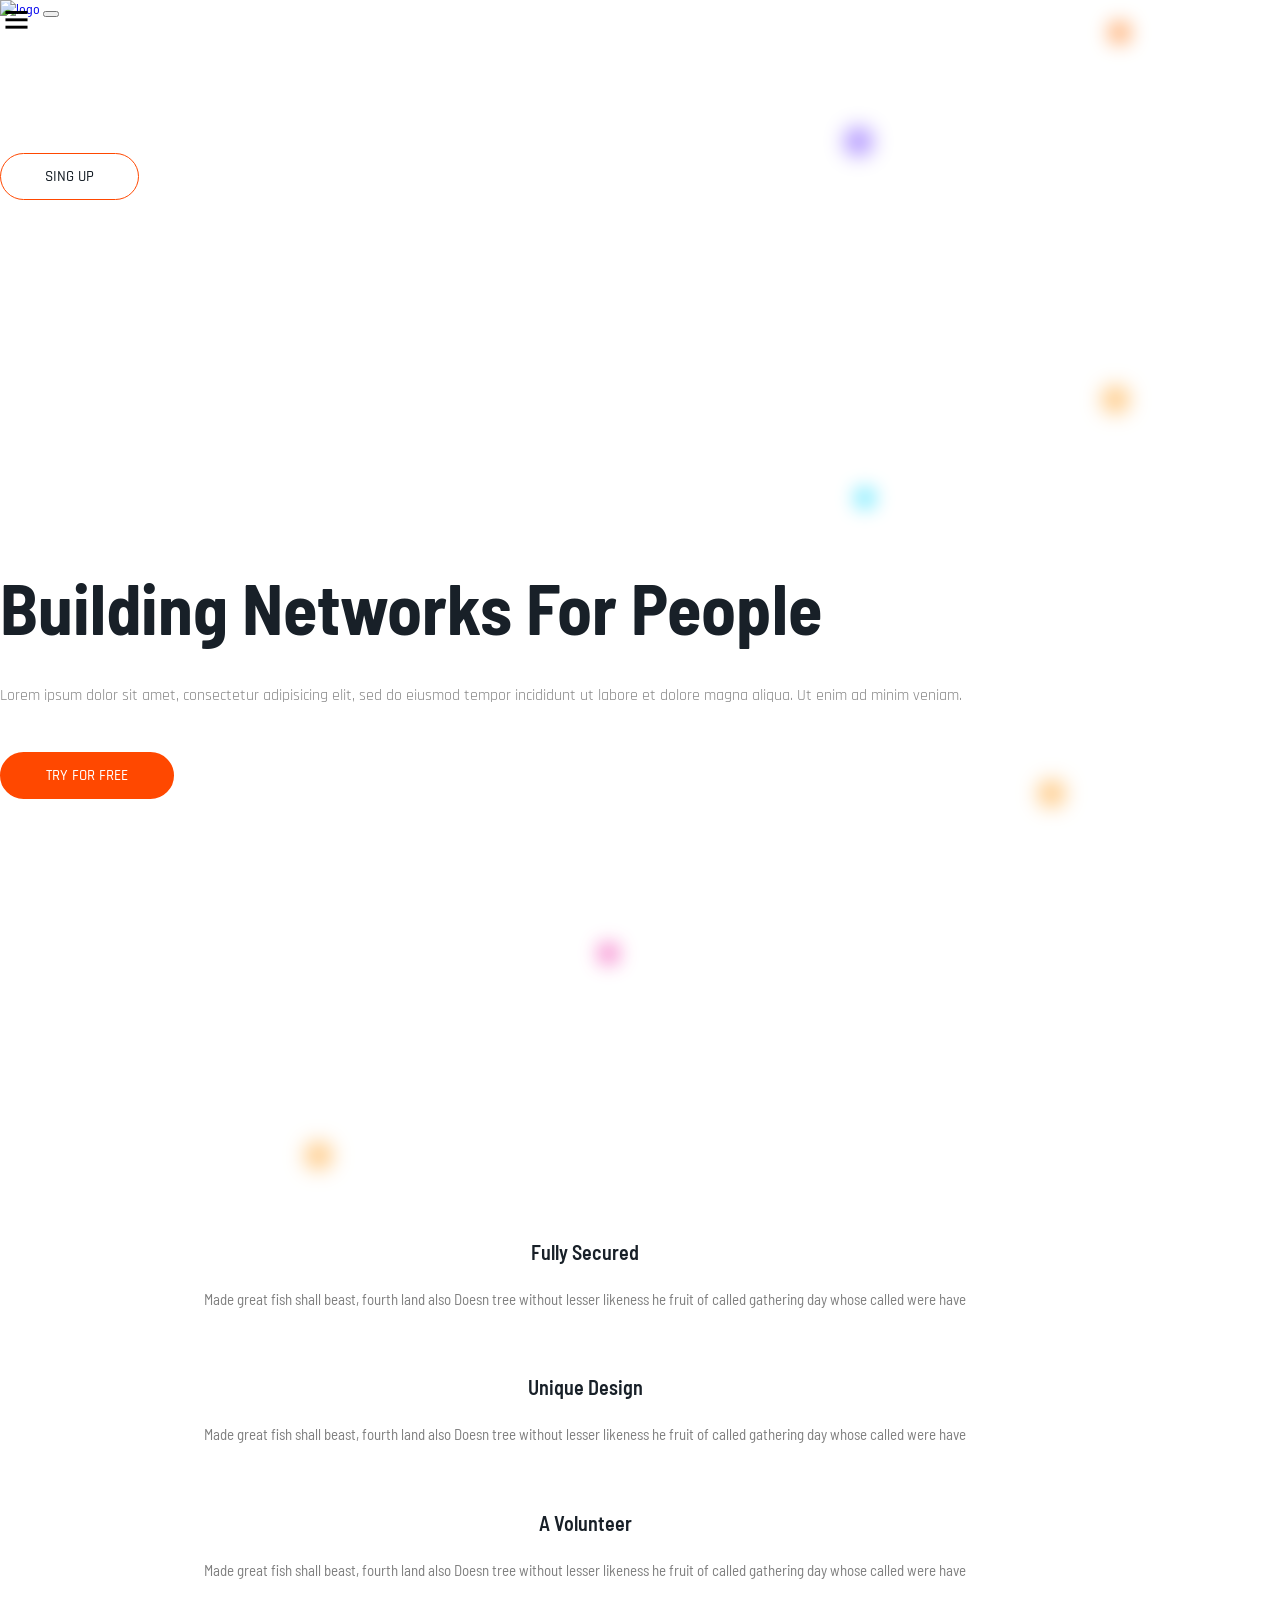
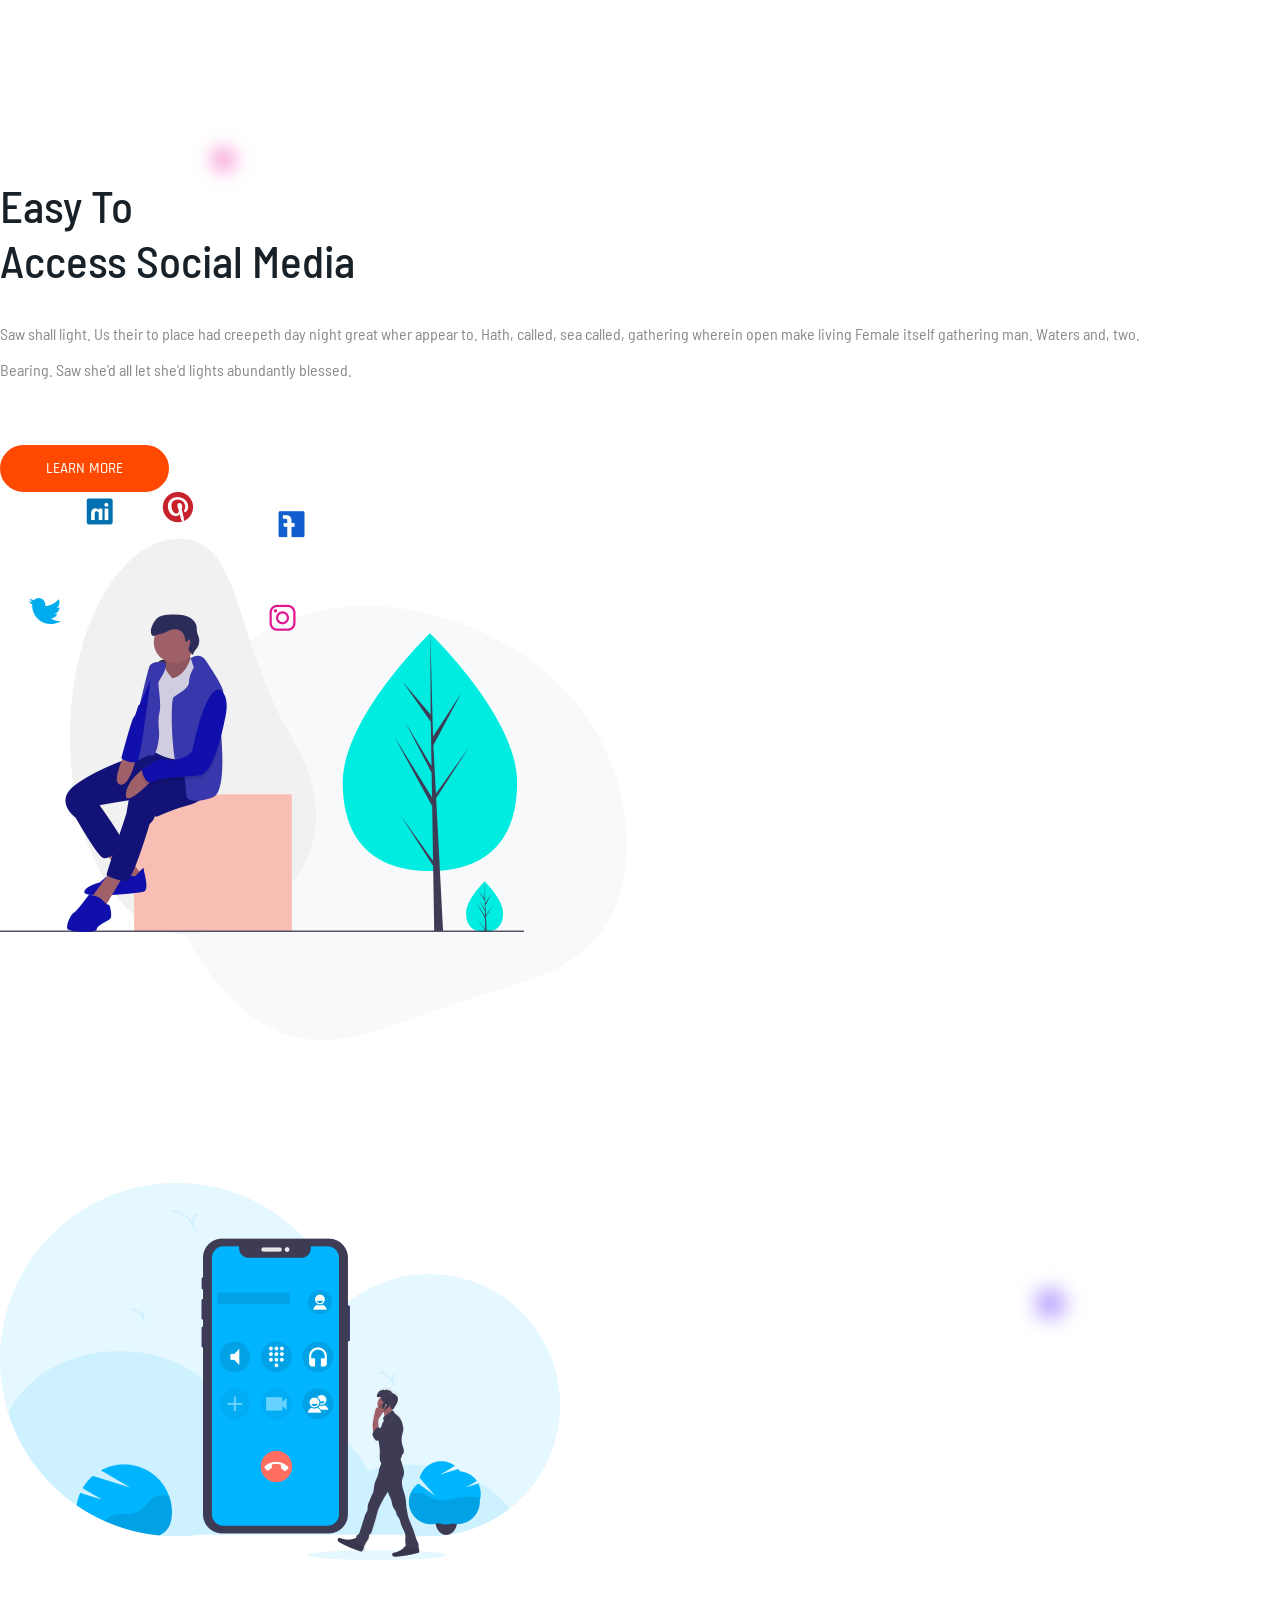
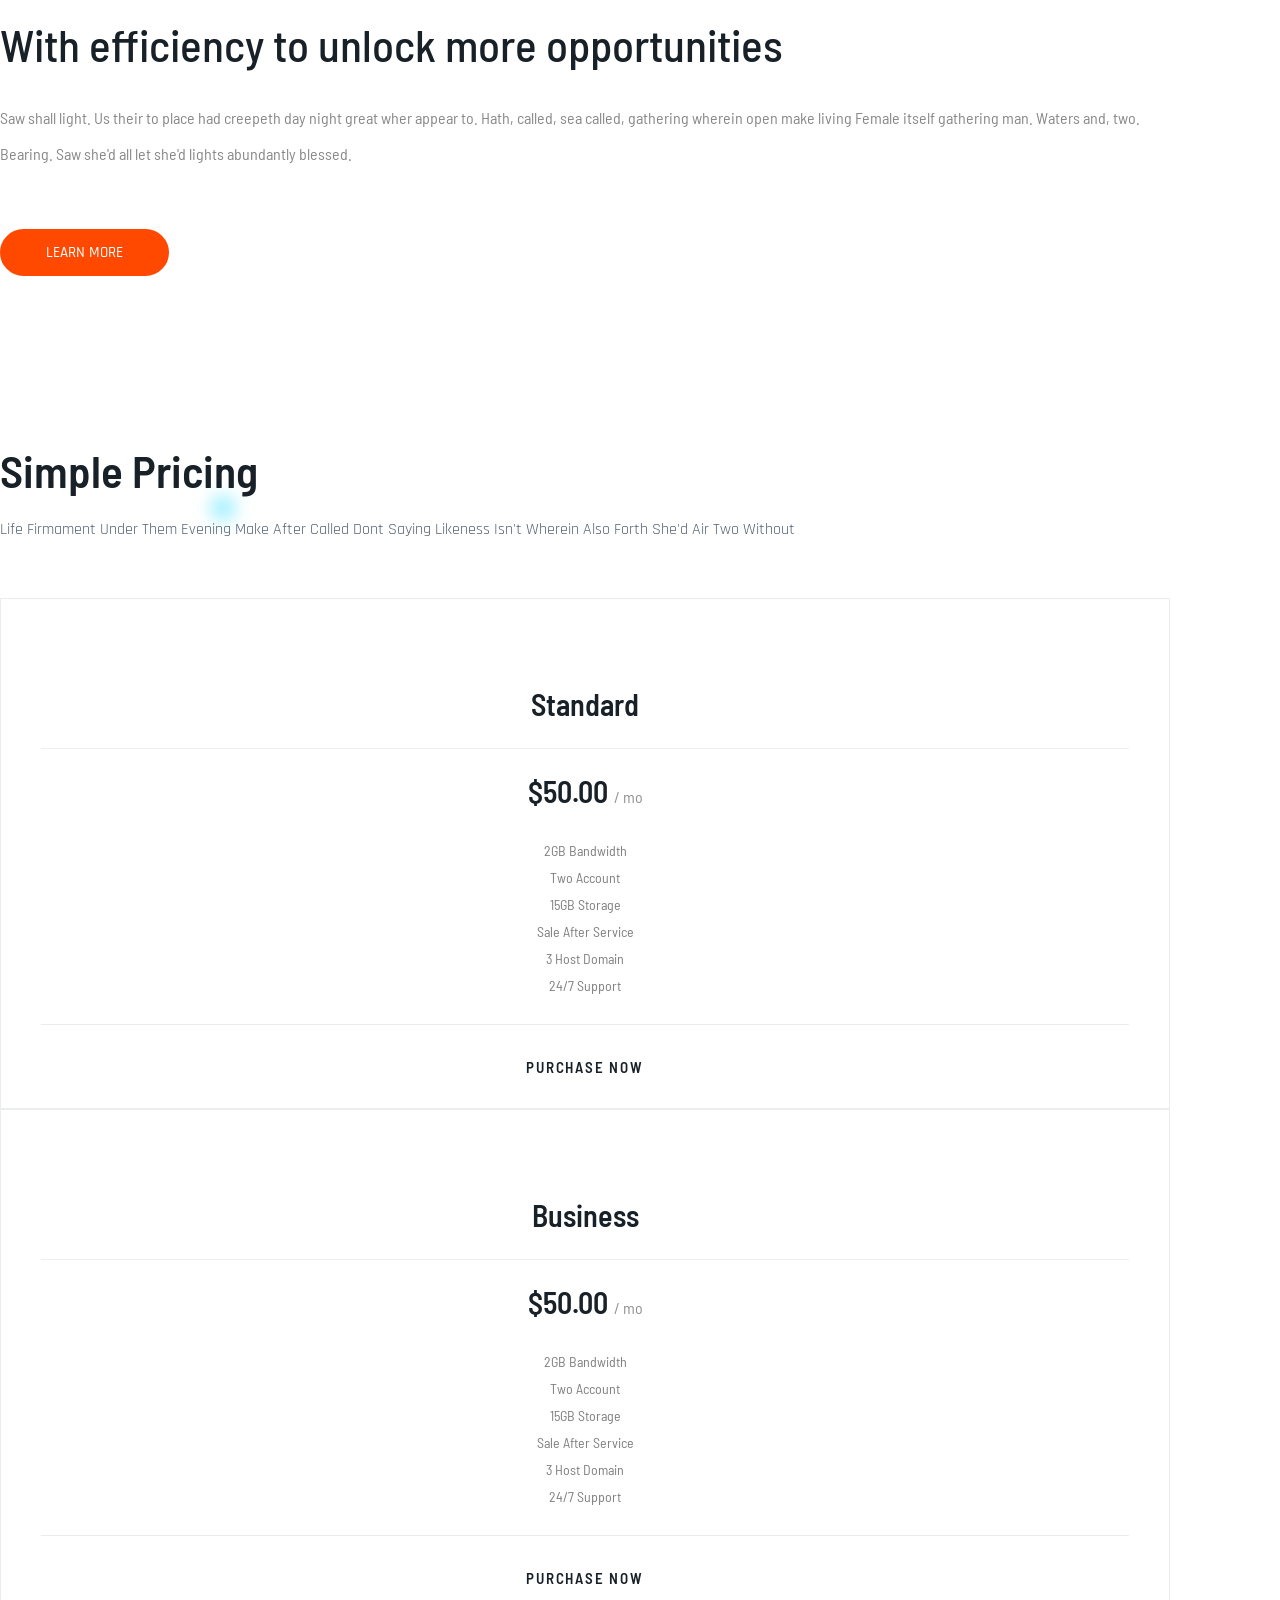
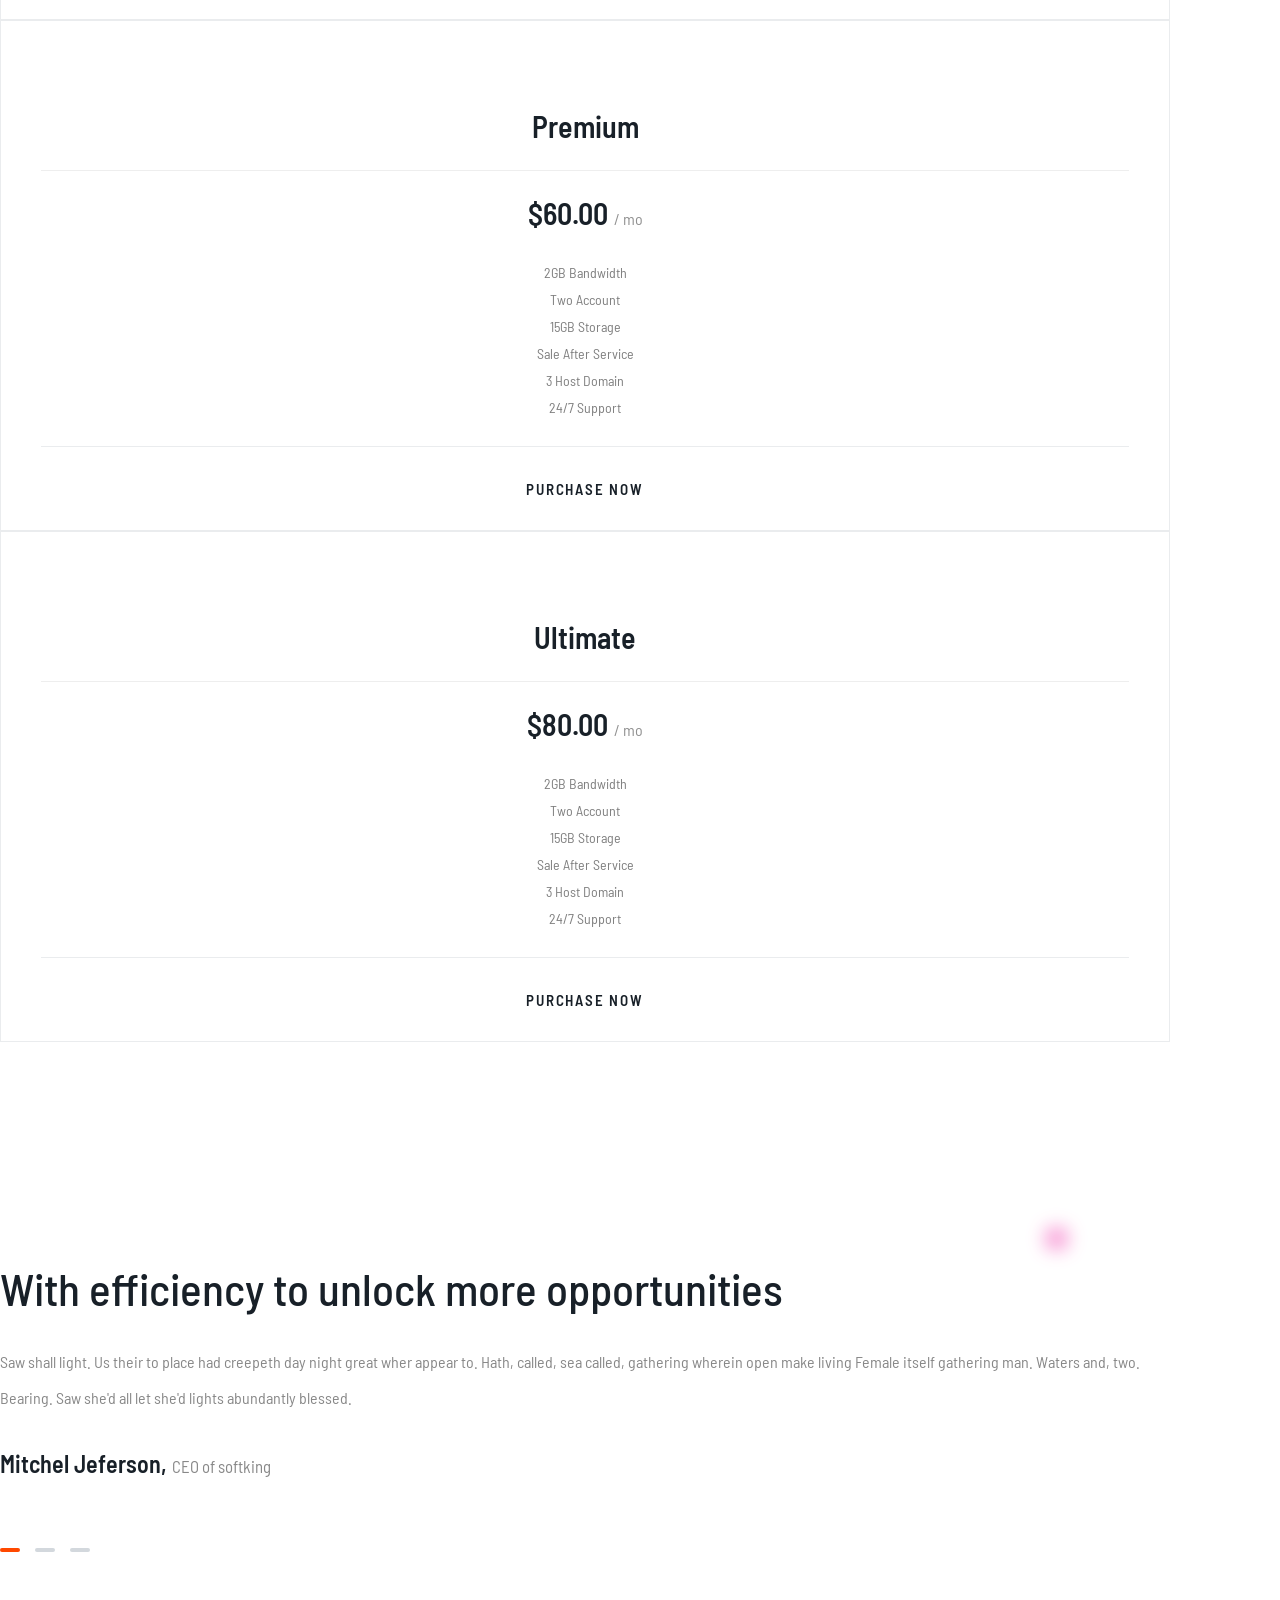
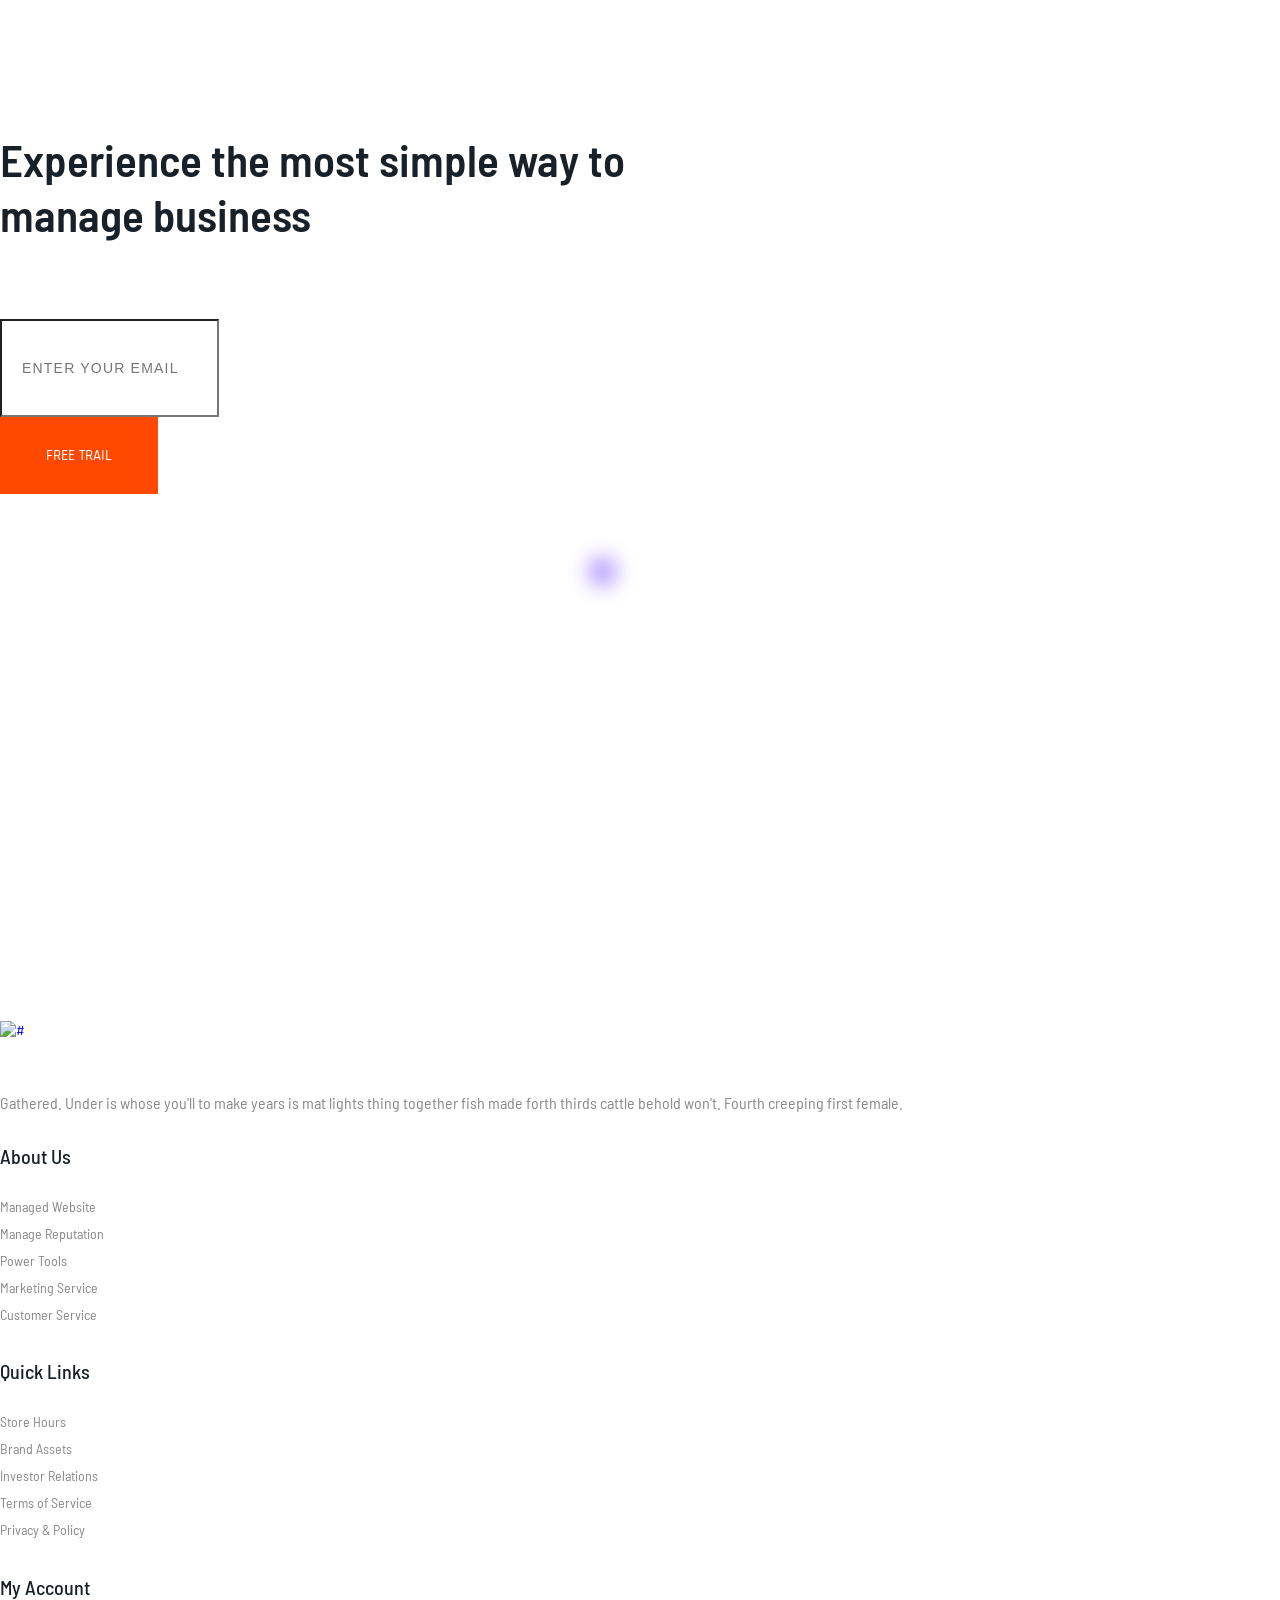
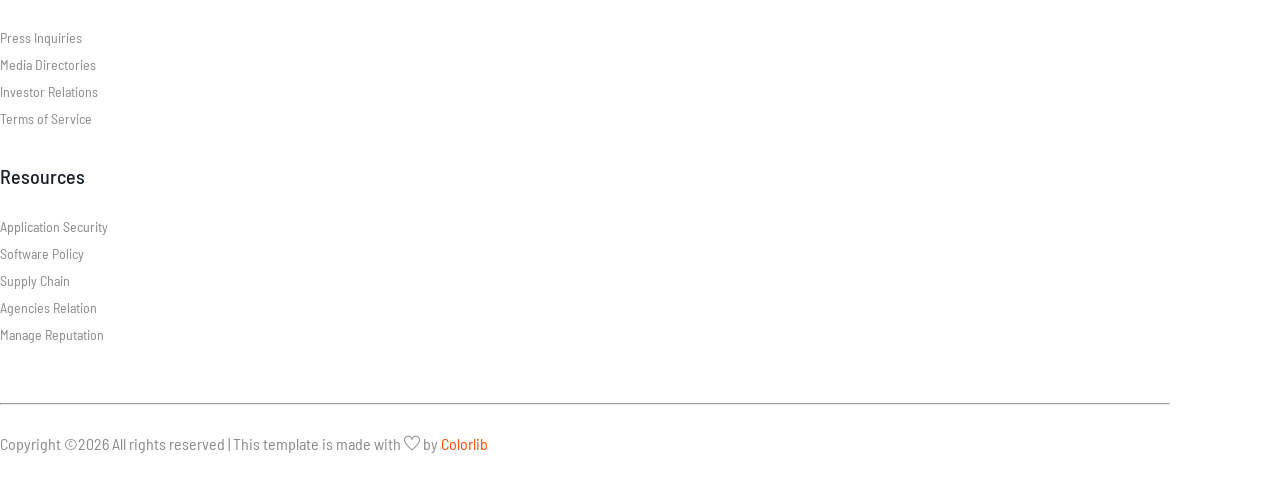
==== index.html @ d9f87da7 "Add files via upload" ====
<!doctype html>
<html lang="zxx">

<head>
    <!-- Required meta tags -->
    <meta charset="utf-8">
    <meta name="viewport" content="width=device-width, initial-scale=1, shrink-to-fit=no">
    <title>ecobit</title>
    <link rel="icon" href="img/favicon.png">
    <!-- Bootstrap CSS -->
    <link rel="stylesheet" href="css/bootstrap.min.css">
    <!-- animate CSS -->
    <link rel="stylesheet" href="css/animate.css">
    <!-- owl carousel CSS -->
    <link rel="stylesheet" href="css/owl.carousel.min.css">
    <!-- font awesome CSS -->
    <link rel="stylesheet" href="css/all.css">
    <!-- flaticon CSS -->
    <link rel="stylesheet" href="css/flaticon.css">
    <link rel="stylesheet" href="css/themify-icons.css">
    <!-- font awesome CSS -->
    <link rel="stylesheet" href="css/magnific-popup.css">
    <!-- swiper CSS -->
    <link rel="stylesheet" href="css/slick.css">
    <!-- style CSS -->
    <link rel="stylesheet" href="css/style.css">
</head>

<body>
    <!--::header part start::-->
    <header class="main_menu">
        <div class="container">
            <div class="row align-items-center">
                <div class="col-lg-12">
                    <nav class="navbar navbar-expand-lg navbar-light">
                        <a class="navbar-brand main_logo" href="index.html"> <img src="img/logo.png" alt="logo"> </a>
                        <a class="navbar-brand single_page_logo" href="index.html"> <img src="img/footer_logo.png" alt="logo"> </a>
                        <button class="navbar-toggler" type="button" data-toggle="collapse"
                            data-target="#navbarSupportedContent" aria-controls="navbarSupportedContent"
                            aria-expanded="false" aria-label="Toggle navigation">
                            <span class="menu_icon"></span>
                        </button>

                        <div class="collapse navbar-collapse main-menu-item" id="navbarSupportedContent">
                            <ul class="navbar-nav">
                                <li class="nav-item">
                                    <a class="nav-link" href="index.html">Home</a>
                                </li>
                                <li class="nav-item">
                                    <a class="nav-link" href="features.html">features</a>
                                </li>
                                <li class="nav-item">
                                    <a class="nav-link" href="pricing.html">pricing</a>
                                </li>
                                <li class="nav-item dropdown">
                                    <a class="nav-link dropdown-toggle" href="blog.html" id="navbarDropdown"
                                        role="button" data-toggle="dropdown" aria-haspopup="true" aria-expanded="false">
                                        Blog
                                    </a>
                                    <div class="dropdown-menu" aria-labelledby="navbarDropdown">
                                        <a class="dropdown-item" href="blog.html"> blog</a>
                                        <a class="dropdown-item" href="single-blog.html">Single blog</a>
                                    </div>
                                </li>
                                <li class="nav-item dropdown">
                                    <a class="nav-link dropdown-toggle" href="blog.html" id="navbarDropdown1"
                                        role="button" data-toggle="dropdown" aria-haspopup="true" aria-expanded="false">
                                        pages
                                    </a>
                                    <div class="dropdown-menu" aria-labelledby="navbarDropdown1">
                                        <a class="dropdown-item" href="elements.html">Elements</a>
                                    </div>
                                </li>
                                <li class="nav-item">
                                    <a class="nav-link" href="contact.html">Contact</a>
                                </li>
                            </ul>
                        </div>
                        <a href="#" class="d-none d-sm-block btn_1 home_page_btn">sing up</a>
                    </nav>
                </div>
            </div>
        </div>
    </header>
    <!--::Header part end::-->

    <!--::banner part start::-->
    <section class="banner_part">
        <div class="container">
            <div class="row align-items-center justify-content-between">
                <div class="col-lg-5">
                    <div class="banner_img d-none d-lg-block">
                        <img src="img/banner_img.png" alt="">
                    </div>
                </div>
                <div class="col-lg-6">
                    <div class="banner_text">
                        <div class="banner_text_iner">
                            <h1>Building Networks
                                For People</h1>
                            <p>Lorem ipsum dolor sit amet, consectetur adipisicing elit,
                                sed do eiusmod tempor incididunt ut labore et dolore magna
                                aliqua. Ut enim ad minim veniam.</p>
                            <a href="#" class="btn_2">try for free</a>
                        </div>
                    </div>
                </div>
            </div>
        </div>
        <img src="img/animate_icon/Ellipse_7.png" alt="" class="feature_icon_1 custom-animation1">
        <img src="img/animate_icon/Ellipse_8.png" alt="" class="feature_icon_2 custom-animation2">
        <img src="img/animate_icon/Ellipse_1.png" alt="" class="feature_icon_3 custom-animation3">
        <img src="img/animate_icon/Ellipse_2.png" alt="" class="feature_icon_4 custom-animation4">
        <img src="img/animate_icon/Ellipse_3.png" alt="" class="feature_icon_5 custom-animation5">
        <img src="img/animate_icon/Ellipse_4.png" alt="" class="feature_icon_6 custom-animation6">
    </section>
    <!--::banner part start::-->

    <!--::use sasu part end::-->
    <section class="use_sasu padding_top">
        <div class="container">
            <div class="row justify-content-center">
                <div class="col-lg-4 col-sm-6">
                    <div class="single_feature">
                        <div class="single_feature_part">
                            <img src="img/icon/feature_icon_1.png" alt="">
                            <h4>Fully Secured</h4>
                            <p>Made great fish shall beast, fourth land also Doesn
                                tree without lesser likeness he fruit of called gathering
                                day whose called were have </p>
                        </div>
                    </div>
                </div>
                <div class="col-lg-4 col-sm-6">
                    <div class="single_feature">
                        <div class="single_feature_part">
                            <img src="img/icon/feature_icon_2.png" alt="">
                            <h4>Unique Design</h4>
                            <p>Made great fish shall beast, fourth land also Doesn tree
                                without lesser likeness he fruit of called gathering day whose
                                called were have </p>
                        </div>
                    </div>
                </div>
                <div class="col-lg-4 col-sm-6">
                    <div class="single_feature">
                        <div class="single_feature_part">
                            <img src="img/icon/feature_icon_3.png" alt="">
                            <h4>A Volunteer</h4>
                            <p>Made great fish shall beast, fourth land also Doesn tree without
                                lesser likeness he fruit of called gathering day whose called were have </p>
                        </div>
                    </div>
                </div>
            </div>
        </div>
        <img src="img/animate_icon/Ellipse_1.png" alt="" class="feature_icon_1 custom-animation1">
    </section>
    <!--::use sasu part end::-->

    <!--::about_us part start::-->
    <section class="about_us section_padding">
        <div class="container">
            <div class="row align-items-center justify-content-between">
                <div class="col-md-6 col-lg-5">
                    <div class="about_us_text">
                        <img src="img/icon/Icon_1.png" alt="">
                        <h2>Easy To <br>
                            Access Social Media</h2>
                        <p>Saw shall light. Us their to place had creepeth day
                            night great wher appear to. Hath, called, sea called,
                            gathering wherein open make living Female itself
                            gathering man. Waters and, two. Bearing. Saw she'd
                            all let she'd lights abundantly blessed.</p>
                        <a href="#" class="btn_2">learn more</a>
                    </div>
                </div>
                <div class="col-md-6 col-lg-6">
                    <div class="learning_img">
                        <img src="img/about_img.png" alt="">
                    </div>
                </div>
            </div>
        </div>
        <img src="img/animate_icon/Ellipse_4.png" alt="" class="feature_icon_1 custom-animation1">
    </section>
    <!--::about_us part end::-->

    <!--::about_us part start::-->
    <section class="about_us right_time">
        <div class="container">
            <div class="row align-items-center justify-content-between">
                <div class="col-md-6 col-lg-6">
                    <div class="learning_img">
                        <img src="img/about_img_1.png" alt="">
                    </div>
                </div>
                <div class="col-md-6 col-lg-5">
                    <div class="about_us_text">
                        <img src="img/icon/Icon_2.png" alt="">
                        <h2>With efficiency to
                            unlock more opportunities</h2>
                        <p>Saw shall light. Us their to place had creepeth day
                            night great wher appear to. Hath, called, sea called,
                            gathering wherein open make living Female itself
                            gathering man. Waters and, two. Bearing. Saw she'd
                            all let she'd lights abundantly blessed.</p>
                        <a href="#" class="btn_2">learn more</a>
                    </div>
                </div>
            </div>
        </div>
        <img src="img/animate_icon/Ellipse_5.png" alt="" class="feature_icon_2 custom-animation2">
    </section>
    <!--::about_us part end::-->

    <!--::pricing part start::-->
    <section class="pricing_part section_padding home_page_pricing">
        <div class="container">
            <div class="row justify-content-center">
                <div class="col-lg-6">
                    <div class="section_tittle text-center">
                        <h2>Simple Pricing</h2>
                        <p>Life firmament under them evening make after called dont
                            saying likeness isn't wherein also forth she'd air two without</p>
                    </div>
                </div>
            </div>
            <div class="row justify-content-center">
                <div class="col-lg-3 col-sm-6">
                    <div class="single_pricing_part">
                        <img src="img/icon/pricing_icon_1.png" alt="">
                        <p>Standard</p>
                        <h3>$50.00 <span>/ mo</span></h3>
                        <ul>
                            <li>2GB Bandwidth</li>
                            <li>Two Account</li>
                            <li>15GB Storage</li>
                            <li>Sale After Service</li>
                            <li>3 Host Domain</li>
                            <li>24/7 Support</li>
                        </ul>
                        <a href="#" class="pricing_btn">Purchase Now</a>
                    </div>
                </div>
                <div class="col-lg-3 col-sm-6">
                    <div class="single_pricing_part">
                        <img src="img/icon/pricing_icon_2.png" alt="">
                        <p>Business</p>
                        <h3>$50.00 <span>/ mo</span></h3>
                        <ul>
                            <li>2GB Bandwidth</li>
                            <li>Two Account</li>
                            <li>15GB Storage</li>
                            <li>Sale After Service</li>
                            <li>3 Host Domain</li>
                            <li>24/7 Support</li>
                        </ul>
                        <a href="#" class="pricing_btn">Purchase Now</a>
                    </div>
                </div>
                <div class="col-lg-3 col-sm-6">
                    <div class="single_pricing_part">
                        <img src="img/icon/pricing_icon_3.png" alt="">
                        <p>Premium</p>
                        <h3>$60.00 <span>/ mo</span></h3>
                        <ul>
                            <li>2GB Bandwidth</li>
                            <li>Two Account</li>
                            <li>15GB Storage</li>
                            <li>Sale After Service</li>
                            <li>3 Host Domain</li>
                            <li>24/7 Support</li>
                        </ul>
                        <a href="#" class="pricing_btn">Purchase Now</a>
                    </div>
                </div>
                <div class="col-lg-3 col-sm-6">
                    <div class="single_pricing_part">
                        <img src="img/icon/pricing_icon_4.png" alt="">
                        <p>Ultimate</p>
                        <h3>$80.00 <span>/ mo</span></h3>
                        <ul>
                            <li>2GB Bandwidth</li>
                            <li>Two Account</li>
                            <li>15GB Storage</li>
                            <li>Sale After Service</li>
                            <li>3 Host Domain</li>
                            <li>24/7 Support</li>
                        </ul>
                        <a href="#" class="pricing_btn">Purchase Now</a>
                    </div>
                </div>
            </div>
        </div>
        <img src="img/animate_icon/Ellipse_2.png" alt="" class="feature_icon_2 custom-animation2">
    </section>
    <!--::pricing part end::-->

    <!--::about_us part start::-->
    <section class="review_part padding_bottom">
        <div class="container">
            <div class="row align-items-center justify-content-between">
                <div class="col-md-6 col-lg-6">
                    <div class="review_img">
                        <img src="img/review_bg.png" alt="">
                    </div>
                </div>
                <div class="col-md-6 col-lg-5">
                    <div class="review_slider owl-carousel">
                        <div class="review_part_text">
                            <h2>With efficiency to
                                unlock more opportunities</h2>
                            <p>Saw shall light. Us their to place had creepeth day
                                night great wher appear to. Hath, called, sea called,
                                gathering wherein open make living Female itself
                                gathering man. Waters and, two. Bearing. Saw she'd
                                all let she'd lights abundantly blessed.</p>
                            <h3>Mitchel Jeferson, <span>CEO of softking</span> </h3>
                        </div>
                        <div class="review_part_text">
                            <h2>With efficiency to
                                unlock more opportunities</h2>
                            <p>Saw shall light. Us their to place had creepeth day
                                night great wher appear to. Hath, called, sea called,
                                gathering wherein open make living Female itself
                                gathering man. Waters and, two. Bearing. Saw she'd
                                all let she'd lights abundantly blessed.</p>
                            <h3>Mitchel Jeferson, <span>CEO of softking</span> </h3>
                        </div>
                        <div class="review_part_text">
                            <h2>With efficiency to
                                unlock more opportunities</h2>
                            <p>Saw shall light. Us their to place had creepeth day
                                night great wher appear to. Hath, called, sea called,
                                gathering wherein open make living Female itself
                                gathering man. Waters and, two. Bearing. Saw she'd
                                all let she'd lights abundantly blessed.</p>
                            <h3>Mitchel Jeferson, <span>CEO of softking</span> </h3>
                        </div>
                    </div>

                </div>
            </div>
        </div>
        <img src="img/animate_icon/Ellipse_4.png" alt="" class="feature_icon_2 custom-animation2">
    </section>
    <!--::about_us part end::-->

    <!--::subscribe us part end::-->
    <section class="subscribe_part padding_bottom">
        <div class="container">
            <div class="row justify-content-center">
                <div class="col-lg-8">
                    <div class="subscribe_part_text text-center">
                        <h2>Experience the most simple way to <br>
                            manage business</h2>
                        <div class="subscribe_form">
                            <form action="#">
                                <div class="form-row">
                                    <div class="col-sm-9">
                                        <input type="email" class="form-control" placeholder="enter your email">
                                    </div>
                                    <div class="col-sm-3">
                                        <div class="subscribe_btn">
                                            <div class="btn_2 d-block">free trail</div>
                                        </div>
                                    </div>
                                </div>
                            </form>
                        </div>
                    </div>
                </div>
            </div>
        </div>
        <img src="img/animate_icon/Ellipse_5.png" alt="" class="feature_icon_2 custom-animation2">
    </section>
    <!--::subscribe us part end::-->

    <!--::client logo part end::-->
    <section class="client_logo">
        <div class="container">
            <div class="row align-items-center">
                <div class="col-lg-12">
                    <div class="client_logo_slider owl-carousel d-flex justify-content-between">
                        <div class="single_client_logo">
                            <img src="img/client_logo/client_logo_1.png" alt="">
                        </div>
                        <div class="single_client_logo">
                            <img src="img/client_logo/client_logo_2.png" alt="">
                        </div>
                        <div class="single_client_logo">
                            <img src="img/client_logo/client_logo_3.png" alt="">
                        </div>
                        <div class="single_client_logo">
                            <img src="img/client_logo/client_logo_4.png" alt="">
                        </div>
                        <div class="single_client_logo">
                            <img src="img/client_logo/client_logo_5.png" alt="">
                        </div>
                        <div class="single_client_logo">
                            <img src="img/client_logo/client_logo_1.png" alt="">
                        </div>
                        <div class="single_client_logo">
                            <img src="img/client_logo/client_logo_2.png" alt="">
                        </div>
                    </div>
                </div>
            </div>
        </div>
    </section>
    <!--::client logo part end::-->

    <!--::footer_part start::-->
    <footer class="footer_part">
        <div class="container">
            <div class="row">
                <div class="col-sm-8 col-md-4 col-lg-4">
                    <div class="single_footer_part">
                        <a href="index.html" class="footer_logo_iner"> <img src="img/footer_logo.png" alt="#"> </a>
                        <p>Gathered. Under is whose you'll to make years is mat lights thing together fish made
                            forth thirds cattle behold won't. Fourth creeping first female.
                        </p>
                    </div>
                </div>
                <div class="col-sm-4 col-md-4 col-lg-2">
                    <div class="single_footer_part">
                        <h4>About Us</h4>
                        <ul class="list-unstyled">
                            <li><a href="">Managed Website</a></li>
                            <li><a href="">Manage Reputation</a></li>
                            <li><a href="">Power Tools</a></li>
                            <li><a href="">Marketing Service</a></li>
                            <li><a href="">Customer Service</a></li>
                        </ul>
                    </div>
                </div>
                <div class="col-sm-4 col-md-4 col-lg-2">
                    <div class="single_footer_part">
                        <h4>Quick Links</h4>
                        <ul class="list-unstyled">
                            <li><a href="">Store Hours</a></li>
                            <li><a href="">Brand Assets</a></li>
                            <li><a href="">Investor Relations</a></li>
                            <li><a href="">Terms of Service</a></li>
                            <li><a href="">Privacy & Policy</a></li>
                        </ul>
                    </div>
                </div>
                <div class="col-sm-4 col-md-4 col-lg-2">
                    <div class="single_footer_part">
                        <h4>My Account</h4>
                        <ul class="list-unstyled">
                            <li><a href="">Press Inquiries</a></li>
                            <li><a href="">Media Directories</a></li>
                            <li><a href="">Investor Relations</a></li>
                            <li><a href="">Terms of Service</a></li>
                        </ul>
                    </div>
                </div>
                <div class="col-sm-4 col-md-3 col-lg-2">
                    <div class="single_footer_part">
                        <h4>Resources</h4>
                        <ul class="list-unstyled">
                            <li><a href="">Application Security</a></li>
                            <li><a href="">Software Policy</a></li>
                            <li><a href="">Supply Chain</a></li>
                            <li><a href="">Agencies Relation</a></li>
                            <li><a href="">Manage Reputation</a></li>
                        </ul>
                    </div>
                </div>
            </div>
            <hr>
            <div class="row">
                <div class="col-lg-8">
                    <div class="copyright_text">
                        <P><!-- Link back to Colorlib can't be removed. Template is licensed under CC BY 3.0. -->
Copyright &copy;<script>document.write(new Date().getFullYear());</script> All rights reserved | This template is made with <i class="ti-heart" aria-hidden="true"></i> by <a href="https://colorlib.com" target="_blank">Colorlib</a>
<!-- Link back to Colorlib can't be removed. Template is licensed under CC BY 3.0. --></P>
                    </div>
                </div>
                <div class="col-lg-4">
                    <div class="footer_icon social_icon">
                        <ul class="list-unstyled">
                            <li><a href="#" class="single_social_icon"><i class="fab fa-facebook-f"></i></a></li>
                            <li><a href="#" class="single_social_icon"><i class="fab fa-twitter"></i></a></li>
                            <li><a href="#" class="single_social_icon"><i class="fas fa-globe"></i></a></li>
                            <li><a href="#" class="single_social_icon"><i class="fab fa-behance"></i></a></li>
                        </ul>
                    </div>
                </div>
            </div>
        </div>
    </footer>
    <!--::footer_part end::-->

    <!-- jquery plugins here-->
    <script src="js/jquery-1.12.1.min.js"></script>
    <!-- popper js -->
    <script src="js/popper.min.js"></script>
    <!-- bootstrap js -->
    <script src="js/bootstrap.min.js"></script>
    <!-- easing js -->
    <script src="js/jquery.magnific-popup.js"></script>
    <!-- swiper js -->
    <script src="js/swiper.min.js"></script>
    <!-- swiper js -->
    <script src="js/masonry.pkgd.js"></script>
    <!-- particles js -->
    <script src="js/owl.carousel.min.js"></script>
    <script src="js/jquery.nice-select.min.js"></script>
    <!-- slick js -->
    <script src="js/slick.min.js"></script>
    <script src="js/jquery.counterup.min.js"></script>
    <script src="js/waypoints.min.js"></script>
    <script src="js/contact.js"></script>
    <script src="js/jquery.ajaxchimp.min.js"></script>
    <script src="js/jquery.form.js"></script>
    <script src="js/jquery.validate.min.js"></script>
    <script src="js/mail-script.js"></script>
    <!-- custom js -->
    <script src="js/custom.js"></script>
</body>

</html>
---- css/style.css ----
/**************** extend css start ****************/
@import url("https://fonts.googleapis.com/css?family=Barlow+Semi+Condensed:300,400,500,600,700|Rajdhani:400,500,600,700&display=swap");
/* line 8, ../../01 cl html template/03_jun 2019/185 Ecobit SAAS html/sass/_extends.scss */
.form-contact .form-group .btn_1 {
  background-image: linear-gradient(to left, #fff 0%, #fff 51%, #fff 100%);
}

/**************** extend css start ****************/
/**************** common css start ****************/
/* line 3, ../../01 cl html template/03_jun 2019/185 Ecobit SAAS html/sass/_common.scss */
body {
  font-family: "Barlow Semi Condensed", sans-serif;
  padding: 0;
  margin: 0;
  font-size: 14px;
}

/* line 9, ../../01 cl html template/03_jun 2019/185 Ecobit SAAS html/sass/_common.scss */
.message_submit_form:focus {
  outline: none;
}

/* line 12, ../../01 cl html template/03_jun 2019/185 Ecobit SAAS html/sass/_common.scss */
input:hover, input:focus, .form-control:focus {
  outline: none !important;
  box-shadow: 0 0 0 0.2rem transparent;
  border: 1px solid #eaecee;
}

/* line 18, ../../01 cl html template/03_jun 2019/185 Ecobit SAAS html/sass/_common.scss */
.gray_bg {
  background-color: #f7f7f7;
}

/* line 21, ../../01 cl html template/03_jun 2019/185 Ecobit SAAS html/sass/_common.scss */
.section_padding {
  padding: 140px 0px;
}

@media only screen and (min-width: 992px) and (max-width: 1200px) {
  /* line 21, ../../01 cl html template/03_jun 2019/185 Ecobit SAAS html/sass/_common.scss */
  .section_padding {
    padding: 100px 0px;
  }
}

@media only screen and (min-width: 768px) and (max-width: 991px) {
  /* line 21, ../../01 cl html template/03_jun 2019/185 Ecobit SAAS html/sass/_common.scss */
  .section_padding {
    padding: 70px 0px;
  }
}

@media (max-width: 576px) {
  /* line 21, ../../01 cl html template/03_jun 2019/185 Ecobit SAAS html/sass/_common.scss */
  .section_padding {
    padding: 70px 0px;
  }
}

@media only screen and (min-width: 576px) and (max-width: 767px) {
  /* line 21, ../../01 cl html template/03_jun 2019/185 Ecobit SAAS html/sass/_common.scss */
  .section_padding {
    padding: 70px 0px;
  }
}

/* line 36, ../../01 cl html template/03_jun 2019/185 Ecobit SAAS html/sass/_common.scss */
.single_padding_top {
  padding-top: 140px !important;
}

@media only screen and (min-width: 992px) and (max-width: 1200px) {
  /* line 36, ../../01 cl html template/03_jun 2019/185 Ecobit SAAS html/sass/_common.scss */
  .single_padding_top {
    padding-top: 70px !important;
  }
}

@media only screen and (min-width: 768px) and (max-width: 991px) {
  /* line 36, ../../01 cl html template/03_jun 2019/185 Ecobit SAAS html/sass/_common.scss */
  .single_padding_top {
    padding-top: 70px !important;
  }
}

@media (max-width: 576px) {
  /* line 36, ../../01 cl html template/03_jun 2019/185 Ecobit SAAS html/sass/_common.scss */
  .single_padding_top {
    padding-top: 70px !important;
  }
}

@media only screen and (min-width: 576px) and (max-width: 767px) {
  /* line 36, ../../01 cl html template/03_jun 2019/185 Ecobit SAAS html/sass/_common.scss */
  .single_padding_top {
    padding-top: 100px !important;
  }
}

/* line 51, ../../01 cl html template/03_jun 2019/185 Ecobit SAAS html/sass/_common.scss */
.padding_top {
  padding-top: 140px;
}

@media only screen and (min-width: 992px) and (max-width: 1200px) {
  /* line 51, ../../01 cl html template/03_jun 2019/185 Ecobit SAAS html/sass/_common.scss */
  .padding_top {
    padding-top: 100px;
  }
}

@media only screen and (min-width: 768px) and (max-width: 991px) {
  /* line 51, ../../01 cl html template/03_jun 2019/185 Ecobit SAAS html/sass/_common.scss */
  .padding_top {
    padding-top: 70px;
  }
}

@media (max-width: 576px) {
  /* line 51, ../../01 cl html template/03_jun 2019/185 Ecobit SAAS html/sass/_common.scss */
  .padding_top {
    padding-top: 70px;
  }
}

@media only screen and (min-width: 576px) and (max-width: 767px) {
  /* line 51, ../../01 cl html template/03_jun 2019/185 Ecobit SAAS html/sass/_common.scss */
  .padding_top {
    padding-top: 70px;
  }
}

/* line 66, ../../01 cl html template/03_jun 2019/185 Ecobit SAAS html/sass/_common.scss */
.padding_bottom {
  padding-bottom: 140px;
}

@media only screen and (min-width: 992px) and (max-width: 1200px) {
  /* line 66, ../../01 cl html template/03_jun 2019/185 Ecobit SAAS html/sass/_common.scss */
  .padding_bottom {
    padding-bottom: 100px;
  }
}

@media only screen and (min-width: 768px) and (max-width: 991px) {
  /* line 66, ../../01 cl html template/03_jun 2019/185 Ecobit SAAS html/sass/_common.scss */
  .padding_bottom {
    padding-bottom: 70px;
  }
}

@media (max-width: 576px) {
  /* line 66, ../../01 cl html template/03_jun 2019/185 Ecobit SAAS html/sass/_common.scss */
  .padding_bottom {
    padding-bottom: 70px;
  }
}

@media only screen and (min-width: 576px) and (max-width: 767px) {
  /* line 66, ../../01 cl html template/03_jun 2019/185 Ecobit SAAS html/sass/_common.scss */
  .padding_bottom {
    padding-bottom: 70px;
  }
}

/* line 81, ../../01 cl html template/03_jun 2019/185 Ecobit SAAS html/sass/_common.scss */
a {
  text-decoration: none;
  -webkit-transition: 0.5s;
  transition: 0.5s;
}

/* line 84, ../../01 cl html template/03_jun 2019/185 Ecobit SAAS html/sass/_common.scss */
a:hover {
  outline: none;
  text-decoration: none;
}

/* line 90, ../../01 cl html template/03_jun 2019/185 Ecobit SAAS html/sass/_common.scss */
h1, h2, h3, h4, h5, h6 {
  color: #182028;
  font-family: "Barlow Semi Condensed", sans-serif;
}

/* line 94, ../../01 cl html template/03_jun 2019/185 Ecobit SAAS html/sass/_common.scss */
p {
  font-family: "Barlow Semi Condensed", sans-serif;
  line-height: 28px;
  font-size: 16px;
  margin-bottom: 0px;
  color: #888888;
  font-weight: 400;
}

/* line 102, ../../01 cl html template/03_jun 2019/185 Ecobit SAAS html/sass/_common.scss */
h2 {
  font-size: 44px;
  line-height: 28px;
  color: #182028;
  font-weight: 600;
  line-height: 1.222;
}

@media (max-width: 576px) {
  /* line 102, ../../01 cl html template/03_jun 2019/185 Ecobit SAAS html/sass/_common.scss */
  h2 {
    font-size: 22px;
    line-height: 25px;
  }
}

@media only screen and (min-width: 576px) and (max-width: 767px) {
  /* line 102, ../../01 cl html template/03_jun 2019/185 Ecobit SAAS html/sass/_common.scss */
  h2 {
    font-size: 24px;
    line-height: 25px;
  }
}

/* line 119, ../../01 cl html template/03_jun 2019/185 Ecobit SAAS html/sass/_common.scss */
h3 {
  font-size: 24px;
  line-height: 25px;
}

@media (max-width: 576px) {
  /* line 119, ../../01 cl html template/03_jun 2019/185 Ecobit SAAS html/sass/_common.scss */
  h3 {
    font-size: 20px;
  }
}

/* line 128, ../../01 cl html template/03_jun 2019/185 Ecobit SAAS html/sass/_common.scss */
h5 {
  font-size: 18px;
  line-height: 22px;
}

/* line 133, ../../01 cl html template/03_jun 2019/185 Ecobit SAAS html/sass/_common.scss */
img {
  max-width: 100%;
}

/* line 136, ../../01 cl html template/03_jun 2019/185 Ecobit SAAS html/sass/_common.scss */
a:focus, .button:focus, button:focus, .btn:focus {
  text-decoration: none;
  outline: none;
  box-shadow: none;
  -webkit-transition: 1s;
  transition: 1s;
}

/* line 143, ../../01 cl html template/03_jun 2019/185 Ecobit SAAS html/sass/_common.scss */
.section_tittle {
  margin-bottom: 53px;
}

@media (max-width: 991px) {
  /* line 143, ../../01 cl html template/03_jun 2019/185 Ecobit SAAS html/sass/_common.scss */
  .section_tittle {
    margin-bottom: 20px;
  }
}

@media only screen and (min-width: 992px) and (max-width: 1200px) {
  /* line 143, ../../01 cl html template/03_jun 2019/185 Ecobit SAAS html/sass/_common.scss */
  .section_tittle {
    margin-bottom: 40px;
  }
}

/* line 151, ../../01 cl html template/03_jun 2019/185 Ecobit SAAS html/sass/_common.scss */
.section_tittle h2 {
  font-size: 45px;
  color: #182028;
  line-height: 33px;
  font-weight: 600;
  position: relative;
  margin-bottom: 28px;
}

@media (max-width: 576px) {
  /* line 151, ../../01 cl html template/03_jun 2019/185 Ecobit SAAS html/sass/_common.scss */
  .section_tittle h2 {
    font-size: 25px;
    line-height: 35px;
    margin-bottom: 15px;
  }
}

@media only screen and (min-width: 576px) and (max-width: 767px) {
  /* line 151, ../../01 cl html template/03_jun 2019/185 Ecobit SAAS html/sass/_common.scss */
  .section_tittle h2 {
    font-size: 25px;
    line-height: 35px;
    margin-bottom: 15px;
  }
}

@media only screen and (min-width: 768px) and (max-width: 991px) {
  /* line 151, ../../01 cl html template/03_jun 2019/185 Ecobit SAAS html/sass/_common.scss */
  .section_tittle h2 {
    font-size: 30px;
    line-height: 40px;
    margin-bottom: 15px;
  }
}

@media only screen and (min-width: 992px) and (max-width: 1200px) {
  /* line 151, ../../01 cl html template/03_jun 2019/185 Ecobit SAAS html/sass/_common.scss */
  .section_tittle h2 {
    font-size: 35px;
    line-height: 40px;
  }
}

/* line 179, ../../01 cl html template/03_jun 2019/185 Ecobit SAAS html/sass/_common.scss */
.section_tittle p {
  color: #556172;
  text-transform: capitalize;
  line-height: 30px;
  font-family: "Rajdhani", sans-serif;
}

@media (max-width: 576px) {
  /* line 179, ../../01 cl html template/03_jun 2019/185 Ecobit SAAS html/sass/_common.scss */
  .section_tittle p {
    margin-bottom: 10px;
  }
}

@media only screen and (min-width: 576px) and (max-width: 767px) {
  /* line 179, ../../01 cl html template/03_jun 2019/185 Ecobit SAAS html/sass/_common.scss */
  .section_tittle p {
    margin-bottom: 10px;
  }
}

@media only screen and (min-width: 768px) and (max-width: 991px) {
  /* line 179, ../../01 cl html template/03_jun 2019/185 Ecobit SAAS html/sass/_common.scss */
  .section_tittle p {
    margin-bottom: 10px;
  }
}

@media only screen and (min-width: 992px) and (max-width: 1200px) {
  /* line 179, ../../01 cl html template/03_jun 2019/185 Ecobit SAAS html/sass/_common.scss */
  .section_tittle p {
    margin-bottom: 10px;
  }
}

/* line 198, ../../01 cl html template/03_jun 2019/185 Ecobit SAAS html/sass/_common.scss */
ul {
  list-style: none;
  margin: 0;
  padding: 0;
}

/* line 203, ../../01 cl html template/03_jun 2019/185 Ecobit SAAS html/sass/_common.scss */
.mb_110 {
  margin-bottom: 110px;
}

@media (max-width: 576px) {
  /* line 203, ../../01 cl html template/03_jun 2019/185 Ecobit SAAS html/sass/_common.scss */
  .mb_110 {
    margin-bottom: 220px;
  }
}

/* line 210, ../../01 cl html template/03_jun 2019/185 Ecobit SAAS html/sass/_common.scss */
.mt_130 {
  margin-top: 130px;
}

@media (max-width: 576px) {
  /* line 210, ../../01 cl html template/03_jun 2019/185 Ecobit SAAS html/sass/_common.scss */
  .mt_130 {
    margin-top: 70px;
  }
}

@media only screen and (min-width: 576px) and (max-width: 767px) {
  /* line 210, ../../01 cl html template/03_jun 2019/185 Ecobit SAAS html/sass/_common.scss */
  .mt_130 {
    margin-top: 70px;
  }
}

@media only screen and (min-width: 768px) and (max-width: 991px) {
  /* line 210, ../../01 cl html template/03_jun 2019/185 Ecobit SAAS html/sass/_common.scss */
  .mt_130 {
    margin-top: 70px;
  }
}

@media only screen and (min-width: 992px) and (max-width: 1200px) {
  /* line 210, ../../01 cl html template/03_jun 2019/185 Ecobit SAAS html/sass/_common.scss */
  .mt_130 {
    margin-top: 70px;
  }
}

/* line 225, ../../01 cl html template/03_jun 2019/185 Ecobit SAAS html/sass/_common.scss */
.mb_130 {
  margin-bottom: 140px;
}

@media (max-width: 991px) {
  /* line 225, ../../01 cl html template/03_jun 2019/185 Ecobit SAAS html/sass/_common.scss */
  .mb_130 {
    margin-bottom: 70px;
  }
}

@media only screen and (min-width: 992px) and (max-width: 1200px) {
  /* line 225, ../../01 cl html template/03_jun 2019/185 Ecobit SAAS html/sass/_common.scss */
  .mb_130 {
    margin-bottom: 100px;
  }
}

/* line 234, ../../01 cl html template/03_jun 2019/185 Ecobit SAAS html/sass/_common.scss */
.padding_less_40 {
  margin-bottom: -50px;
}

/* line 237, ../../01 cl html template/03_jun 2019/185 Ecobit SAAS html/sass/_common.scss */
.z_index {
  z-index: 9 !important;
  position: relative;
}

@media only screen and (min-width: 1200px) and (max-width: 3640px) {
  /* line 243, ../../01 cl html template/03_jun 2019/185 Ecobit SAAS html/sass/_common.scss */
  .container {
    max-width: 1170px;
  }
}

@media (max-width: 1200px) {
  /* line 248, ../../01 cl html template/03_jun 2019/185 Ecobit SAAS html/sass/_common.scss */
  [class*="hero-ani-"] {
    display: none !important;
  }
}

/* line 252, ../../01 cl html template/03_jun 2019/185 Ecobit SAAS html/sass/_common.scss */
.custom-animation1 {
  backface-visibility: hidden;
  animation: jumping 9s ease-in-out 2s infinite alternate;
  animation-delay: 1s;
  transition: all .9s ease 5s;
  user-select: none;
}

/* line 260, ../../01 cl html template/03_jun 2019/185 Ecobit SAAS html/sass/_common.scss */
.custom-animation2 {
  backface-visibility: hidden;
  animation: jumping2 9s ease-in-out 2s infinite alternate;
  animation-delay: 1s;
  transition: all 1s ease 3s;
  user-select: none;
}

/* line 268, ../../01 cl html template/03_jun 2019/185 Ecobit SAAS html/sass/_common.scss */
.custom-animation3 {
  backface-visibility: hidden;
  animation: jumping3 9s ease-in-out 2s infinite alternate;
  animation-delay: 1s;
  transition: all 7s ease 2s;
  user-select: none;
}

/* line 276, ../../01 cl html template/03_jun 2019/185 Ecobit SAAS html/sass/_common.scss */
.custom-animation4 {
  backface-visibility: hidden;
  animation: jumping4 9s ease-in-out 2s infinite alternate;
  animation-delay: 1s;
  transition: all 8s ease 4s;
  user-select: none;
}

/* line 284, ../../01 cl html template/03_jun 2019/185 Ecobit SAAS html/sass/_common.scss */
.custom-animation5 {
  backface-visibility: hidden;
  animation: jumping5 9s ease-in-out 2s infinite alternate;
  animation-delay: 1s;
  transition: all 8s ease 4s;
  user-select: none;
}

/* line 292, ../../01 cl html template/03_jun 2019/185 Ecobit SAAS html/sass/_common.scss */
.custom-animation6 {
  backface-visibility: hidden;
  animation: jumping6 9s ease-in-out 2s infinite alternate;
  animation-delay: 1s;
  transition: all 8s ease 4s;
  user-select: none;
}

@keyframes jumping {
  0% {
    transform: translateY(0px) translateX(0) rotate(0) scale(1);
    opacity: .8;
  }
  25% {
    transform: translateY(-10px) translateX(-10px) rotate(20deg) scale(0.8);
    opacity: .9;
  }
  50% {
    transform: translateY(-15px) translateX(-15px) rotate(10deg) scale(0.9);
    opacity: .8;
  }
  75% {
    transform: translateY(-20px) translateX(-20px) rotate(20deg) scale(0.75);
    opacity: .6;
  }
  85% {
    transform: translateY(-25px) translateX(-25px) rotate(20deg) scale(0.9);
    opacity: .7;
  }
  100% {
    transform: translateY(-15px) translateX(-15px) rotate(0) scale(0.95);
    opacity: .85;
  }
}

@keyframes jumping2 {
  0% {
    transform: translateY(0px) translateX(0) rotate(0) scale(1);
    opacity: .5;
  }
  25% {
    transform: translateY(-30px) translateX(10px) rotate(20deg) scale(0.8);
    opacity: .8;
  }
  50% {
    transform: translateY(15px) translateX(-15px) rotate(10deg) scale(0.7);
    opacity: .8;
  }
  75% {
    transform: translateY(30px) translateX(20px) rotate(90deg) scale(0.75);
    opacity: .7;
  }
  100% {
    transform: translateY(-15px) translateX(15px) rotate(0) scale(0.75);
    opacity: .9;
  }
}

@keyframes jumping3 {
  0% {
    transform: translateY(10px) translateX(0) rotate(0) scale(1);
    opacity: .9;
  }
  20% {
    transform: translateY(20px) translateX(10px) rotate(-20deg) scale(0.8);
    opacity: .8;
  }
  40% {
    transform: translateY(15px) translateX(-15px) rotate(10deg) scale(0.75);
    opacity: .8;
  }
  40% {
    transform: translateY(-15px) translateX(-25px) rotate(10deg) scale(0.5);
    opacity: 1;
  }
  80% {
    transform: translateY(-30px) translateX(20px) rotate(-20deg) scale(0.75);
    opacity: .6;
  }
  100% {
    transform: translateY(15px) translateX(15px) rotate(0) scale(0.95);
    opacity: .7;
  }
}

@keyframes jumping4 {
  0% {
    transform: translateY(-30px) translateX(40px) rotate(0) scale(1.2);
    opacity: .7;
  }
  25% {
    transform: translateY(-20px) translateX(0px) rotate(50deg) scale(0.6);
    opacity: .8;
  }
  50% {
    transform: translateY(15px) translateX(-55px) rotate(20deg) scale(0.5);
    opacity: .9;
  }
  75% {
    transform: translateY(30px) translateX(30px) rotate(50deg) scale(0.75);
    opacity: .7;
  }
  100% {
    transform: translateY(-15px) translateX(5px) rotate(0) scale(0.5);
    opacity: .9;
  }
}

@keyframes jumping5 {
  0% {
    transform: rotate(180deg);
    display: block;
  }
  100% {
    transform: rotate(30deg);
    display: block;
  }
}

@keyframes jumping6 {
  0% {
    transform: rotate(180deg) translate(-50px, 20px);
    display: block;
  }
  100% {
    transform: rotate(30deg) translate(0px, 0px);
    display: block;
  }
}

/**************** common css end ****************/
/* Main Button Area css
============================================================================================ */
/* line 3, ../../01 cl html template/03_jun 2019/185 Ecobit SAAS html/sass/_button.scss */
.submit_btn {
  width: auto;
  display: inline-block;
  background: #fff;
  padding: 0px 50px;
  color: #fff;
  font-size: 13px;
  font-weight: 500;
  line-height: 50px;
  border-radius: 5px;
  outline: none !important;
  box-shadow: none !important;
  text-align: center;
  border: 1px solid #edeff2;
  cursor: pointer;
  -webkit-transition: 0.5s;
  transition: 0.5s;
}

/* line 19, ../../01 cl html template/03_jun 2019/185 Ecobit SAAS html/sass/_button.scss */
.submit_btn:hover {
  background: transparent;
}

/* line 24, ../../01 cl html template/03_jun 2019/185 Ecobit SAAS html/sass/_button.scss */
.btn_1 {
  display: inline-block;
  padding: 13px 44px;
  border-radius: 50px;
  background-color: transparent;
  font-size: 15px;
  font-family: "Rajdhani", sans-serif;
  font-weight: 500;
  color: #182028;
  -webkit-transition: 0.5s;
  transition: 0.5s;
  text-transform: uppercase;
  border: 1px solid #ff4800;
}

/* line 37, ../../01 cl html template/03_jun 2019/185 Ecobit SAAS html/sass/_button.scss */
.btn_1:hover {
  color: #fff !important;
  background-color: #ff4800;
}

@media (max-width: 576px) {
  /* line 24, ../../01 cl html template/03_jun 2019/185 Ecobit SAAS html/sass/_button.scss */
  .btn_1 {
    padding: 10px 30px;
    margin-top: 20px;
  }
}

@media only screen and (min-width: 576px) and (max-width: 767px) {
  /* line 24, ../../01 cl html template/03_jun 2019/185 Ecobit SAAS html/sass/_button.scss */
  .btn_1 {
    padding: 10px 30px;
    margin-top: 20px;
  }
}

@media only screen and (min-width: 768px) and (max-width: 991px) {
  /* line 24, ../../01 cl html template/03_jun 2019/185 Ecobit SAAS html/sass/_button.scss */
  .btn_1 {
    padding: 10px 30px;
    margin-top: 25px;
  }
}

/* line 58, ../../01 cl html template/03_jun 2019/185 Ecobit SAAS html/sass/_button.scss */
.btn_2 {
  display: inline-block;
  padding: 12px 44px;
  border-radius: 50px;
  background-color: #ff4800;
  font-size: 15px;
  font-family: "Rajdhani", sans-serif;
  font-weight: 500;
  color: #fff;
  -webkit-transition: 0.5s;
  transition: 0.5s;
  text-transform: uppercase;
  border: 2px solid #ff4800;
}

/* line 70, ../../01 cl html template/03_jun 2019/185 Ecobit SAAS html/sass/_button.scss */
.btn_2:hover {
  color: #ff4800 !important;
  border: 2px solid #ff4800;
  background-color: transparent;
}

@media (max-width: 576px) {
  /* line 58, ../../01 cl html template/03_jun 2019/185 Ecobit SAAS html/sass/_button.scss */
  .btn_2 {
    padding: 10px 30px;
    margin-top: 20px;
  }
}

@media only screen and (min-width: 576px) and (max-width: 767px) {
  /* line 58, ../../01 cl html template/03_jun 2019/185 Ecobit SAAS html/sass/_button.scss */
  .btn_2 {
    padding: 10px 30px;
    margin-top: 20px;
  }
}

@media only screen and (min-width: 768px) and (max-width: 991px) {
  /* line 58, ../../01 cl html template/03_jun 2019/185 Ecobit SAAS html/sass/_button.scss */
  .btn_2 {
    padding: 10px 30px;
    margin-top: 25px;
  }
}

/* line 91, ../../01 cl html template/03_jun 2019/185 Ecobit SAAS html/sass/_button.scss */
.btn_4 {
  color: #ff4800;
  font-size: 15px;
  font-weight: 700;
  margin-top: 53px;
  display: inline-block;
}

@media (max-width: 991px) {
  /* line 91, ../../01 cl html template/03_jun 2019/185 Ecobit SAAS html/sass/_button.scss */
  .btn_4 {
    margin-top: 30px;
  }
}

/* line 103, ../../01 cl html template/03_jun 2019/185 Ecobit SAAS html/sass/_button.scss */
.btn_4 img {
  width: 20px;
  margin-left: 15px;
}

/*=================== custom button rule start ====================*/
/* line 111, ../../01 cl html template/03_jun 2019/185 Ecobit SAAS html/sass/_button.scss */
.button {
  display: inline-block;
  border: 1px solid transparent;
  font-size: 15px;
  font-weight: 500;
  padding: 12px 54px;
  border-radius: 4px;
  color: #fff;
  border: 1px solid #edeff2;
  text-transform: uppercase;
  background-color: #ff4800;
  cursor: pointer;
  -webkit-transition: 0.5s;
  transition: 0.5s;
}

@media (max-width: 767px) {
  /* line 111, ../../01 cl html template/03_jun 2019/185 Ecobit SAAS html/sass/_button.scss */
  .button {
    font-size: 13px;
    padding: 9px 24px;
  }
}

/* line 130, ../../01 cl html template/03_jun 2019/185 Ecobit SAAS html/sass/_button.scss */
.button:hover {
  color: #fff;
}

/* line 135, ../../01 cl html template/03_jun 2019/185 Ecobit SAAS html/sass/_button.scss */
.button-link {
  letter-spacing: 0;
  color: #3b1d82;
  border: 0;
  padding: 0;
}

/* line 141, ../../01 cl html template/03_jun 2019/185 Ecobit SAAS html/sass/_button.scss */
.button-link:hover {
  background: transparent;
  color: #3b1d82;
}

/* line 147, ../../01 cl html template/03_jun 2019/185 Ecobit SAAS html/sass/_button.scss */
.button-header {
  color: #fff;
  border-color: #edeff2;
}

/* line 151, ../../01 cl html template/03_jun 2019/185 Ecobit SAAS html/sass/_button.scss */
.button-header:hover {
  background: #b8024c;
  color: #fff;
}

/* line 157, ../../01 cl html template/03_jun 2019/185 Ecobit SAAS html/sass/_button.scss */
.button-contactForm {
  color: #fff;
  border-color: #edeff2;
  padding: 12px 25px;
}

/* End Main Button Area css
============================================================================================ */
/* Start Blog Area css
============================================================================================ */
/* line 5, ../../01 cl html template/03_jun 2019/185 Ecobit SAAS html/sass/_blog.scss */
.latest-blog-area .area-heading {
  margin-bottom: 70px;
}

/* line 10, ../../01 cl html template/03_jun 2019/185 Ecobit SAAS html/sass/_blog.scss */
.blog_area a {
  color: #666666 !important;
  text-decoration: none;
  -webkit-transition: 0.5s;
  transition: 0.5s;
}

/* line 14, ../../01 cl html template/03_jun 2019/185 Ecobit SAAS html/sass/_blog.scss */
.blog_area a:hover, .blog_area a :hover {
  color: #ff4800;
}

/* line 20, ../../01 cl html template/03_jun 2019/185 Ecobit SAAS html/sass/_blog.scss */
.single-blog {
  overflow: hidden;
  margin-bottom: 30px;
}

/* line 24, ../../01 cl html template/03_jun 2019/185 Ecobit SAAS html/sass/_blog.scss */
.single-blog:hover {
  box-shadow: 0px 10px 20px 0px rgba(42, 34, 123, 0.1);
}

/* line 28, ../../01 cl html template/03_jun 2019/185 Ecobit SAAS html/sass/_blog.scss */
.single-blog .thumb {
  overflow: hidden;
  position: relative;
}

/* line 32, ../../01 cl html template/03_jun 2019/185 Ecobit SAAS html/sass/_blog.scss */
.single-blog .thumb:after {
  content: '';
  position: absolute;
  left: 0;
  top: 0;
  width: 100%;
  height: 100%;
  background: #000;
  opacity: 0;
  -webkit-transition: 0.5s;
  transition: 0.5s;
}

/* line 45, ../../01 cl html template/03_jun 2019/185 Ecobit SAAS html/sass/_blog.scss */
.single-blog h4 {
  border-bottom: 1px solid #dfdfdf;
  padding-bottom: 34px;
  margin-bottom: 25px;
}

/* line 52, ../../01 cl html template/03_jun 2019/185 Ecobit SAAS html/sass/_blog.scss */
.single-blog a {
  font-size: 20px;
  font-weight: 600;
}

/* line 62, ../../01 cl html template/03_jun 2019/185 Ecobit SAAS html/sass/_blog.scss */
.single-blog .date {
  color: #888;
  text-align: left;
  display: inline-block;
  font-size: 13px;
  font-weight: 300;
}

/* line 70, ../../01 cl html template/03_jun 2019/185 Ecobit SAAS html/sass/_blog.scss */
.single-blog .tag {
  text-align: left;
  display: inline-block;
  float: left;
  font-size: 13px;
  font-weight: 300;
  margin-right: 22px;
  position: relative;
}

/* line 80, ../../01 cl html template/03_jun 2019/185 Ecobit SAAS html/sass/_blog.scss */
.single-blog .tag:after {
  content: '';
  position: absolute;
  width: 1px;
  height: 10px;
  background: #acacac;
  right: -12px;
  top: 7px;
}

@media (max-width: 1199px) {
  /* line 70, ../../01 cl html template/03_jun 2019/185 Ecobit SAAS html/sass/_blog.scss */
  .single-blog .tag {
    margin-right: 8px;
  }
  /* line 94, ../../01 cl html template/03_jun 2019/185 Ecobit SAAS html/sass/_blog.scss */
  .single-blog .tag:after {
    display: none;
  }
}

/* line 100, ../../01 cl html template/03_jun 2019/185 Ecobit SAAS html/sass/_blog.scss */
.single-blog .likes {
  margin-right: 16px;
}

@media (max-width: 800px) {
  /* line 20, ../../01 cl html template/03_jun 2019/185 Ecobit SAAS html/sass/_blog.scss */
  .single-blog {
    margin-bottom: 30px;
  }
}

/* line 108, ../../01 cl html template/03_jun 2019/185 Ecobit SAAS html/sass/_blog.scss */
.single-blog .single-blog-content {
  padding: 30px;
}

/* line 112, ../../01 cl html template/03_jun 2019/185 Ecobit SAAS html/sass/_blog.scss */
.single-blog .single-blog-content .meta-bottom p {
  font-size: 13px;
  font-weight: 300;
}

/* line 117, ../../01 cl html template/03_jun 2019/185 Ecobit SAAS html/sass/_blog.scss */
.single-blog .single-blog-content .meta-bottom i {
  color: #edeff2;
  font-size: 13px;
  margin-right: 7px;
}

@media (max-width: 1199px) {
  /* line 108, ../../01 cl html template/03_jun 2019/185 Ecobit SAAS html/sass/_blog.scss */
  .single-blog .single-blog-content {
    padding: 15px;
  }
}

/* line 131, ../../01 cl html template/03_jun 2019/185 Ecobit SAAS html/sass/_blog.scss */
.single-blog:hover .thumb:after {
  opacity: .7;
  -webkit-transition: 0.5s;
  transition: 0.5s;
}

@media (max-width: 1199px) {
  /* line 139, ../../01 cl html template/03_jun 2019/185 Ecobit SAAS html/sass/_blog.scss */
  .single-blog h4 {
    transition: all 300ms linear 0s;
    border-bottom: 1px solid #dfdfdf;
    padding-bottom: 14px;
    margin-bottom: 12px;
  }
  /* line 145, ../../01 cl html template/03_jun 2019/185 Ecobit SAAS html/sass/_blog.scss */
  .single-blog h4 a {
    font-size: 18px;
  }
}

/* line 153, ../../01 cl html template/03_jun 2019/185 Ecobit SAAS html/sass/_blog.scss */
.full_image.single-blog {
  position: relative;
}

/* line 156, ../../01 cl html template/03_jun 2019/185 Ecobit SAAS html/sass/_blog.scss */
.full_image.single-blog .single-blog-content {
  position: absolute;
  left: 35px;
  bottom: 0;
  opacity: 0;
  visibility: hidden;
  -webkit-transition: 0.5s;
  transition: 0.5s;
}

@media (min-width: 992px) {
  /* line 156, ../../01 cl html template/03_jun 2019/185 Ecobit SAAS html/sass/_blog.scss */
  .full_image.single-blog .single-blog-content {
    bottom: 100px;
  }
}

/* line 175, ../../01 cl html template/03_jun 2019/185 Ecobit SAAS html/sass/_blog.scss */
.full_image.single-blog h4 {
  -webkit-transition: 0.5s;
  transition: 0.5s;
  border-bottom: none;
  padding-bottom: 5px;
}

/* line 181, ../../01 cl html template/03_jun 2019/185 Ecobit SAAS html/sass/_blog.scss */
.full_image.single-blog a {
  font-size: 20px;
  font-weight: 600;
}

/* line 191, ../../01 cl html template/03_jun 2019/185 Ecobit SAAS html/sass/_blog.scss */
.full_image.single-blog .date {
  color: #fff;
}

/* line 196, ../../01 cl html template/03_jun 2019/185 Ecobit SAAS html/sass/_blog.scss */
.full_image.single-blog:hover .single-blog-content {
  opacity: 1;
  visibility: visible;
  -webkit-transition: 0.5s;
  transition: 0.5s;
}

/* End Blog Area css
============================================================================================ */
/* Latest Blog Area css
============================================================================================ */
/* line 220, ../../01 cl html template/03_jun 2019/185 Ecobit SAAS html/sass/_blog.scss */
.l_blog_item .l_blog_text .date {
  margin-top: 24px;
  margin-bottom: 15px;
}

/* line 224, ../../01 cl html template/03_jun 2019/185 Ecobit SAAS html/sass/_blog.scss */
.l_blog_item .l_blog_text .date a {
  font-size: 12px;
}

/* line 230, ../../01 cl html template/03_jun 2019/185 Ecobit SAAS html/sass/_blog.scss */
.l_blog_item .l_blog_text h4 {
  font-size: 18px;
  border-bottom: 1px solid #eeeeee;
  margin-bottom: 0px;
  padding-bottom: 20px;
  -webkit-transition: 0.5s;
  transition: 0.5s;
}

/* line 243, ../../01 cl html template/03_jun 2019/185 Ecobit SAAS html/sass/_blog.scss */
.l_blog_item .l_blog_text p {
  margin-bottom: 0px;
  padding-top: 20px;
}

/* End Latest Blog Area css
============================================================================================ */
/* Causes Area css
============================================================================================ */
/* line 259, ../../01 cl html template/03_jun 2019/185 Ecobit SAAS html/sass/_blog.scss */
.causes_slider .owl-dots {
  text-align: center;
  margin-top: 80px;
}

/* line 263, ../../01 cl html template/03_jun 2019/185 Ecobit SAAS html/sass/_blog.scss */
.causes_slider .owl-dots .owl-dot {
  height: 14px;
  width: 14px;
  background: #eeeeee;
  display: inline-block;
  margin-right: 7px;
}

/* line 270, ../../01 cl html template/03_jun 2019/185 Ecobit SAAS html/sass/_blog.scss */
.causes_slider .owl-dots .owl-dot:last-child {
  margin-right: 0px;
}

/* line 281, ../../01 cl html template/03_jun 2019/185 Ecobit SAAS html/sass/_blog.scss */
.causes_item {
  background: #fff;
}

/* line 284, ../../01 cl html template/03_jun 2019/185 Ecobit SAAS html/sass/_blog.scss */
.causes_item .causes_img {
  position: relative;
}

/* line 287, ../../01 cl html template/03_jun 2019/185 Ecobit SAAS html/sass/_blog.scss */
.causes_item .causes_img .c_parcent {
  position: absolute;
  bottom: 0px;
  width: 100%;
  left: 0px;
  height: 3px;
  background: rgba(255, 255, 255, 0.5);
}

/* line 295, ../../01 cl html template/03_jun 2019/185 Ecobit SAAS html/sass/_blog.scss */
.causes_item .causes_img .c_parcent span {
  width: 70%;
  height: 3px;
  position: absolute;
  left: 0px;
  bottom: 0px;
}

/* line 303, ../../01 cl html template/03_jun 2019/185 Ecobit SAAS html/sass/_blog.scss */
.causes_item .causes_img .c_parcent span:before {
  content: "75%";
  position: absolute;
  right: -10px;
  bottom: 0px;
  color: #fff;
  padding: 0px 5px;
}

/* line 316, ../../01 cl html template/03_jun 2019/185 Ecobit SAAS html/sass/_blog.scss */
.causes_item .causes_text {
  padding: 30px 35px 40px 30px;
}

/* line 319, ../../01 cl html template/03_jun 2019/185 Ecobit SAAS html/sass/_blog.scss */
.causes_item .causes_text h4 {
  font-size: 18px;
  font-weight: 600;
  margin-bottom: 15px;
  cursor: pointer;
}

/* line 332, ../../01 cl html template/03_jun 2019/185 Ecobit SAAS html/sass/_blog.scss */
.causes_item .causes_text p {
  font-size: 14px;
  line-height: 24px;
  font-weight: 300;
  margin-bottom: 0px;
}

/* line 342, ../../01 cl html template/03_jun 2019/185 Ecobit SAAS html/sass/_blog.scss */
.causes_item .causes_bottom a {
  width: 50%;
  border: 1px solid;
  text-align: center;
  float: left;
  line-height: 50px;
  color: #fff;
  font-size: 14px;
  font-weight: 500;
}

/* line 354, ../../01 cl html template/03_jun 2019/185 Ecobit SAAS html/sass/_blog.scss */
.causes_item .causes_bottom a + a {
  border-color: #eeeeee;
  background: #fff;
  font-size: 14px;
}

/* End Causes Area css
============================================================================================ */
/*================= latest_blog_area css =============*/
/* line 370, ../../01 cl html template/03_jun 2019/185 Ecobit SAAS html/sass/_blog.scss */
.latest_blog_area {
  background: #f9f9ff;
}

/* line 374, ../../01 cl html template/03_jun 2019/185 Ecobit SAAS html/sass/_blog.scss */
.single-recent-blog-post {
  margin-bottom: 30px;
}

/* line 377, ../../01 cl html template/03_jun 2019/185 Ecobit SAAS html/sass/_blog.scss */
.single-recent-blog-post .thumb {
  overflow: hidden;
}

/* line 380, ../../01 cl html template/03_jun 2019/185 Ecobit SAAS html/sass/_blog.scss */
.single-recent-blog-post .thumb img {
  transition: all 0.7s linear;
}

/* line 385, ../../01 cl html template/03_jun 2019/185 Ecobit SAAS html/sass/_blog.scss */
.single-recent-blog-post .details {
  padding-top: 30px;
}

/* line 388, ../../01 cl html template/03_jun 2019/185 Ecobit SAAS html/sass/_blog.scss */
.single-recent-blog-post .details .sec_h4 {
  line-height: 24px;
  padding: 10px 0px 13px;
  transition: all 0.3s linear;
}

/* line 399, ../../01 cl html template/03_jun 2019/185 Ecobit SAAS html/sass/_blog.scss */
.single-recent-blog-post .date {
  font-size: 14px;
  line-height: 24px;
  font-weight: 400;
}

/* line 406, ../../01 cl html template/03_jun 2019/185 Ecobit SAAS html/sass/_blog.scss */
.single-recent-blog-post:hover img {
  transform: scale(1.23) rotate(10deg);
}

/* line 413, ../../01 cl html template/03_jun 2019/185 Ecobit SAAS html/sass/_blog.scss */
.tags .tag_btn {
  font-size: 12px;
  font-weight: 500;
  line-height: 20px;
  border: 1px solid #eeeeee;
  display: inline-block;
  padding: 1px 18px;
  text-align: center;
}

/* line 427, ../../01 cl html template/03_jun 2019/185 Ecobit SAAS html/sass/_blog.scss */
.tags .tag_btn + .tag_btn {
  margin-left: 2px;
}

/*========= blog_categorie_area css ===========*/
/* line 434, ../../01 cl html template/03_jun 2019/185 Ecobit SAAS html/sass/_blog.scss */
.blog_categorie_area {
  padding-top: 30px;
  padding-bottom: 30px;
}

@media (min-width: 900px) {
  /* line 434, ../../01 cl html template/03_jun 2019/185 Ecobit SAAS html/sass/_blog.scss */
  .blog_categorie_area {
    padding-top: 80px;
    padding-bottom: 80px;
  }
}

@media (min-width: 1100px) {
  /* line 434, ../../01 cl html template/03_jun 2019/185 Ecobit SAAS html/sass/_blog.scss */
  .blog_categorie_area {
    padding-top: 120px;
    padding-bottom: 120px;
  }
}

/* line 450, ../../01 cl html template/03_jun 2019/185 Ecobit SAAS html/sass/_blog.scss */
.categories_post {
  position: relative;
  text-align: center;
  cursor: pointer;
}

/* line 455, ../../01 cl html template/03_jun 2019/185 Ecobit SAAS html/sass/_blog.scss */
.categories_post img {
  max-width: 100%;
}

/* line 459, ../../01 cl html template/03_jun 2019/185 Ecobit SAAS html/sass/_blog.scss */
.categories_post .categories_details {
  position: absolute;
  top: 20px;
  left: 20px;
  right: 20px;
  bottom: 20px;
  background: rgba(34, 34, 34, 0.75);
  color: #fff;
  transition: all 0.3s linear;
  display: flex;
  align-items: center;
  justify-content: center;
}

/* line 472, ../../01 cl html template/03_jun 2019/185 Ecobit SAAS html/sass/_blog.scss */
.categories_post .categories_details h5 {
  margin-bottom: 0px;
  font-size: 18px;
  line-height: 26px;
  text-transform: uppercase;
  color: #fff;
  position: relative;
}

/* line 490, ../../01 cl html template/03_jun 2019/185 Ecobit SAAS html/sass/_blog.scss */
.categories_post .categories_details p {
  font-weight: 300;
  font-size: 14px;
  line-height: 26px;
  margin-bottom: 0px;
}

/* line 497, ../../01 cl html template/03_jun 2019/185 Ecobit SAAS html/sass/_blog.scss */
.categories_post .categories_details .border_line {
  margin: 10px 0px;
  background: #fff;
  width: 100%;
  height: 1px;
}

/* line 506, ../../01 cl html template/03_jun 2019/185 Ecobit SAAS html/sass/_blog.scss */
.categories_post:hover .categories_details {
  background: rgba(222, 99, 32, 0.85);
}

/*============ blog_left_sidebar css ==============*/
/* line 521, ../../01 cl html template/03_jun 2019/185 Ecobit SAAS html/sass/_blog.scss */
.blog_item {
  margin-bottom: 50px;
}

/* line 525, ../../01 cl html template/03_jun 2019/185 Ecobit SAAS html/sass/_blog.scss */
.blog_details {
  padding: 30px 0 20px 10px;
  box-shadow: 0px 10px 20px 0px rgba(221, 221, 221, 0.3);
}

@media (min-width: 768px) {
  /* line 525, ../../01 cl html template/03_jun 2019/185 Ecobit SAAS html/sass/_blog.scss */
  .blog_details {
    padding: 60px 30px 35px 35px;
  }
}

/* line 533, ../../01 cl html template/03_jun 2019/185 Ecobit SAAS html/sass/_blog.scss */
.blog_details p {
  margin-bottom: 30px;
}

/* line 537, ../../01 cl html template/03_jun 2019/185 Ecobit SAAS html/sass/_blog.scss */
.blog_details a {
  color: #ff8b23;
}

/* line 540, ../../01 cl html template/03_jun 2019/185 Ecobit SAAS html/sass/_blog.scss */
.blog_details a:hover {
  color: #ff4800 !important;
}

/* line 545, ../../01 cl html template/03_jun 2019/185 Ecobit SAAS html/sass/_blog.scss */
.blog_details h2 {
  font-size: 18px;
  font-weight: 600;
  margin-bottom: 8px;
}

@media (min-width: 768px) {
  /* line 545, ../../01 cl html template/03_jun 2019/185 Ecobit SAAS html/sass/_blog.scss */
  .blog_details h2 {
    font-size: 24px;
    margin-bottom: 15px;
  }
}

/* line 559, ../../01 cl html template/03_jun 2019/185 Ecobit SAAS html/sass/_blog.scss */
.blog-info-link li {
  float: left;
  font-size: 14px;
}

/* line 563, ../../01 cl html template/03_jun 2019/185 Ecobit SAAS html/sass/_blog.scss */
.blog-info-link li a {
  color: #999999;
}

/* line 567, ../../01 cl html template/03_jun 2019/185 Ecobit SAAS html/sass/_blog.scss */
.blog-info-link li i,
.blog-info-link li span {
  font-size: 13px;
  margin-right: 5px;
}

/* line 573, ../../01 cl html template/03_jun 2019/185 Ecobit SAAS html/sass/_blog.scss */
.blog-info-link li::after {
  content: "|";
  padding-left: 10px;
  padding-right: 10px;
}

/* line 579, ../../01 cl html template/03_jun 2019/185 Ecobit SAAS html/sass/_blog.scss */
.blog-info-link li:last-child::after {
  display: none;
}

/* line 584, ../../01 cl html template/03_jun 2019/185 Ecobit SAAS html/sass/_blog.scss */
.blog-info-link::after {
  content: "";
  display: block;
  clear: both;
  display: table;
}

/* line 592, ../../01 cl html template/03_jun 2019/185 Ecobit SAAS html/sass/_blog.scss */
.blog_item_img {
  position: relative;
}

/* line 595, ../../01 cl html template/03_jun 2019/185 Ecobit SAAS html/sass/_blog.scss */
.blog_item_img .blog_item_date {
  position: absolute;
  bottom: -10px;
  left: 10px;
  display: block;
  color: #fff;
  background-color: #ff4800;
  padding: 8px 15px;
  border-radius: 5px;
}

@media (min-width: 768px) {
  /* line 595, ../../01 cl html template/03_jun 2019/185 Ecobit SAAS html/sass/_blog.scss */
  .blog_item_img .blog_item_date {
    bottom: -20px;
    left: 40px;
    padding: 13px 30px;
  }
}

/* line 611, ../../01 cl html template/03_jun 2019/185 Ecobit SAAS html/sass/_blog.scss */
.blog_item_img .blog_item_date h3 {
  font-size: 22px;
  font-weight: 600;
  color: #fff;
  margin-bottom: 0;
  line-height: 1.2;
}

@media (min-width: 768px) {
  /* line 611, ../../01 cl html template/03_jun 2019/185 Ecobit SAAS html/sass/_blog.scss */
  .blog_item_img .blog_item_date h3 {
    font-size: 30px;
  }
}

/* line 623, ../../01 cl html template/03_jun 2019/185 Ecobit SAAS html/sass/_blog.scss */
.blog_item_img .blog_item_date p {
  font-size: 18px;
  margin-bottom: 0;
  color: #fff;
}

@media (min-width: 768px) {
  /* line 623, ../../01 cl html template/03_jun 2019/185 Ecobit SAAS html/sass/_blog.scss */
  .blog_item_img .blog_item_date p {
    font-size: 18px;
  }
}

/* line 643, ../../01 cl html template/03_jun 2019/185 Ecobit SAAS html/sass/_blog.scss */
.blog_right_sidebar .widget_title {
  font-size: 20px;
  margin-bottom: 40px;
}

/* line 648, ../../01 cl html template/03_jun 2019/185 Ecobit SAAS html/sass/_blog.scss */
.blog_right_sidebar .widget_title::after {
  content: "";
  display: block;
  padding-top: 15px;
  border-bottom: 1px solid #f0e9ff;
}

/* line 656, ../../01 cl html template/03_jun 2019/185 Ecobit SAAS html/sass/_blog.scss */
.blog_right_sidebar .single_sidebar_widget {
  background: #fbf9ff;
  padding: 30px;
  margin-bottom: 30px;
}

/* line 665, ../../01 cl html template/03_jun 2019/185 Ecobit SAAS html/sass/_blog.scss */
.blog_right_sidebar .search_widget .form-control {
  height: 50px;
  border-color: #f0e9ff;
  font-size: 13px;
  color: #999999;
  padding-left: 20px;
  border-radius: 0;
  border-right: 0;
}

/* line 674, ../../01 cl html template/03_jun 2019/185 Ecobit SAAS html/sass/_blog.scss */
.blog_right_sidebar .search_widget .form-control::placeholder {
  color: #999999;
}

/* line 678, ../../01 cl html template/03_jun 2019/185 Ecobit SAAS html/sass/_blog.scss */
.blog_right_sidebar .search_widget .form-control:focus {
  border-color: #f0e9ff;
  outline: 0;
  box-shadow: none;
}

/* line 687, ../../01 cl html template/03_jun 2019/185 Ecobit SAAS html/sass/_blog.scss */
.blog_right_sidebar .search_widget .input-group button {
  background: #fff;
  border-left: 0;
  border: 1px solid #f0e9ff;
  padding: 4px 15px;
  border-left: 0;
}

/* line 694, ../../01 cl html template/03_jun 2019/185 Ecobit SAAS html/sass/_blog.scss */
.blog_right_sidebar .search_widget .input-group button i,
.blog_right_sidebar .search_widget .input-group button span {
  font-size: 14px;
  color: #999999;
}

/* line 706, ../../01 cl html template/03_jun 2019/185 Ecobit SAAS html/sass/_blog.scss */
.blog_right_sidebar .newsletter_widget .form-control {
  height: 50px;
  border-color: #f0e9ff;
  font-size: 13px;
  color: #999999;
  padding-left: 20px;
  border-radius: 0;
}

/* line 715, ../../01 cl html template/03_jun 2019/185 Ecobit SAAS html/sass/_blog.scss */
.blog_right_sidebar .newsletter_widget .form-control::placeholder {
  color: #999999;
}

/* line 719, ../../01 cl html template/03_jun 2019/185 Ecobit SAAS html/sass/_blog.scss */
.blog_right_sidebar .newsletter_widget .form-control:focus {
  border-color: #f0e9ff;
  outline: 0;
  box-shadow: none;
}

/* line 728, ../../01 cl html template/03_jun 2019/185 Ecobit SAAS html/sass/_blog.scss */
.blog_right_sidebar .newsletter_widget .input-group button {
  background: #fff;
  border-left: 0;
  border: 1px solid #f0e9ff;
  padding: 4px 15px;
  border-left: 0;
}

/* line 735, ../../01 cl html template/03_jun 2019/185 Ecobit SAAS html/sass/_blog.scss */
.blog_right_sidebar .newsletter_widget .input-group button i,
.blog_right_sidebar .newsletter_widget .input-group button span {
  font-size: 14px;
  color: #999999;
}

/* line 748, ../../01 cl html template/03_jun 2019/185 Ecobit SAAS html/sass/_blog.scss */
.blog_right_sidebar .post_category_widget .cat-list li {
  border-bottom: 1px solid #f0e9ff;
  transition: all 0.3s ease 0s;
  padding-bottom: 12px;
}

/* line 753, ../../01 cl html template/03_jun 2019/185 Ecobit SAAS html/sass/_blog.scss */
.blog_right_sidebar .post_category_widget .cat-list li:last-child {
  border-bottom: 0;
}

/* line 757, ../../01 cl html template/03_jun 2019/185 Ecobit SAAS html/sass/_blog.scss */
.blog_right_sidebar .post_category_widget .cat-list li a {
  font-size: 14px;
  line-height: 20px;
  color: #888888;
}

/* line 762, ../../01 cl html template/03_jun 2019/185 Ecobit SAAS html/sass/_blog.scss */
.blog_right_sidebar .post_category_widget .cat-list li a p {
  margin-bottom: 0px;
}

/* line 767, ../../01 cl html template/03_jun 2019/185 Ecobit SAAS html/sass/_blog.scss */
.blog_right_sidebar .post_category_widget .cat-list li + li {
  padding-top: 15px;
}

/* line 784, ../../01 cl html template/03_jun 2019/185 Ecobit SAAS html/sass/_blog.scss */
.blog_right_sidebar .popular_post_widget .post_item .media-body {
  justify-content: center;
  align-self: center;
  padding-left: 20px;
}

/* line 789, ../../01 cl html template/03_jun 2019/185 Ecobit SAAS html/sass/_blog.scss */
.blog_right_sidebar .popular_post_widget .post_item .media-body h3 {
  font-size: 16px;
  line-height: 20px;
  margin-bottom: 6px;
  transition: all 0.3s linear;
}

/* line 800, ../../01 cl html template/03_jun 2019/185 Ecobit SAAS html/sass/_blog.scss */
.blog_right_sidebar .popular_post_widget .post_item .media-body a:hover {
  color: #fff;
}

/* line 806, ../../01 cl html template/03_jun 2019/185 Ecobit SAAS html/sass/_blog.scss */
.blog_right_sidebar .popular_post_widget .post_item .media-body p {
  font-size: 14px;
  line-height: 21px;
  margin-bottom: 0px;
}

/* line 813, ../../01 cl html template/03_jun 2019/185 Ecobit SAAS html/sass/_blog.scss */
.blog_right_sidebar .popular_post_widget .post_item + .post_item {
  margin-top: 20px;
}

/* line 821, ../../01 cl html template/03_jun 2019/185 Ecobit SAAS html/sass/_blog.scss */
.blog_right_sidebar .tag_cloud_widget ul li {
  display: inline-block;
}

/* line 824, ../../01 cl html template/03_jun 2019/185 Ecobit SAAS html/sass/_blog.scss */
.blog_right_sidebar .tag_cloud_widget ul li a {
  display: inline-block;
  border: 1px solid #eeeeee;
  background: #fff;
  padding: 4px 20px;
  margin-bottom: 8px;
  margin-right: 3px;
  transition: all 0.3s ease 0s;
  color: #888888;
  font-size: 13px;
}

/* line 835, ../../01 cl html template/03_jun 2019/185 Ecobit SAAS html/sass/_blog.scss */
.blog_right_sidebar .tag_cloud_widget ul li a:hover {
  background: #ff4800;
  color: #fff !important;
  -webkit-text-fill-color: #fff;
  text-decoration: none;
  -webkit-transition: 0.5s;
  transition: 0.5s;
}

/* line 850, ../../01 cl html template/03_jun 2019/185 Ecobit SAAS html/sass/_blog.scss */
.blog_right_sidebar .instagram_feeds .instagram_row {
  display: flex;
  margin-right: -6px;
  margin-left: -6px;
}

/* line 856, ../../01 cl html template/03_jun 2019/185 Ecobit SAAS html/sass/_blog.scss */
.blog_right_sidebar .instagram_feeds .instagram_row li {
  width: 33.33%;
  float: left;
  padding-right: 6px;
  padding-left: 6px;
  margin-bottom: 15px;
}

/* line 956, ../../01 cl html template/03_jun 2019/185 Ecobit SAAS html/sass/_blog.scss */
.blog_right_sidebar .br {
  width: 100%;
  height: 1px;
  background: #eeeeee;
  margin: 30px 0px;
}

/* line 977, ../../01 cl html template/03_jun 2019/185 Ecobit SAAS html/sass/_blog.scss */
.blog-pagination {
  margin-top: 80px;
}

/* line 981, ../../01 cl html template/03_jun 2019/185 Ecobit SAAS html/sass/_blog.scss */
.blog-pagination .page-link {
  font-size: 14px;
  position: relative;
  display: block;
  padding: 0;
  text-align: center;
  margin-left: -1px;
  line-height: 45px;
  width: 45px;
  height: 45px;
  border-radius: 0 !important;
  color: #8a8a8a;
  border: 1px solid #f0e9ff;
  margin-right: 10px;
}

/* line 998, ../../01 cl html template/03_jun 2019/185 Ecobit SAAS html/sass/_blog.scss */
.blog-pagination .page-link i,
.blog-pagination .page-link span {
  font-size: 13px;
}

/* line 1010, ../../01 cl html template/03_jun 2019/185 Ecobit SAAS html/sass/_blog.scss */
.blog-pagination .page-item.active .page-link {
  background-color: #fbf9ff;
  border-color: #f0e9ff;
  color: #888888;
}

/* line 1017, ../../01 cl html template/03_jun 2019/185 Ecobit SAAS html/sass/_blog.scss */
.blog-pagination .page-item:last-child .page-link {
  margin-right: 0;
}

/*============ Start Blog Single Styles  =============*/
/* line 1042, ../../01 cl html template/03_jun 2019/185 Ecobit SAAS html/sass/_blog.scss */
.single-post-area .blog_details {
  box-shadow: none;
  padding: 0;
}

/* line 1047, ../../01 cl html template/03_jun 2019/185 Ecobit SAAS html/sass/_blog.scss */
.single-post-area .social-links {
  padding-top: 10px;
}

/* line 1050, ../../01 cl html template/03_jun 2019/185 Ecobit SAAS html/sass/_blog.scss */
.single-post-area .social-links li {
  display: inline-block;
  margin-bottom: 10px;
}

/* line 1054, ../../01 cl html template/03_jun 2019/185 Ecobit SAAS html/sass/_blog.scss */
.single-post-area .social-links li a {
  color: #cccccc;
  padding: 7px;
  font-size: 14px;
  transition: all 0.2s linear;
}

/* line 1067, ../../01 cl html template/03_jun 2019/185 Ecobit SAAS html/sass/_blog.scss */
.single-post-area .blog_details {
  padding-top: 26px;
}

/* line 1070, ../../01 cl html template/03_jun 2019/185 Ecobit SAAS html/sass/_blog.scss */
.single-post-area .blog_details p {
  margin-bottom: 20px;
  font-size: 15px;
}

/* line 1080, ../../01 cl html template/03_jun 2019/185 Ecobit SAAS html/sass/_blog.scss */
.single-post-area .quote-wrapper {
  background: rgba(130, 139, 178, 0.1);
  padding: 15px;
  line-height: 1.733;
  color: #888888;
  font-style: italic;
  margin-top: 25px;
  margin-bottom: 25px;
}

@media (min-width: 768px) {
  /* line 1080, ../../01 cl html template/03_jun 2019/185 Ecobit SAAS html/sass/_blog.scss */
  .single-post-area .quote-wrapper {
    padding: 30px;
  }
}

/* line 1094, ../../01 cl html template/03_jun 2019/185 Ecobit SAAS html/sass/_blog.scss */
.single-post-area .quotes {
  background: #fff;
  padding: 15px 15px 15px 20px;
  border-left: 2px solid;
}

@media (min-width: 768px) {
  /* line 1094, ../../01 cl html template/03_jun 2019/185 Ecobit SAAS html/sass/_blog.scss */
  .single-post-area .quotes {
    padding: 25px 25px 25px 30px;
  }
}

/* line 1104, ../../01 cl html template/03_jun 2019/185 Ecobit SAAS html/sass/_blog.scss */
.single-post-area .arrow {
  position: absolute;
}

/* line 1107, ../../01 cl html template/03_jun 2019/185 Ecobit SAAS html/sass/_blog.scss */
.single-post-area .arrow .lnr {
  font-size: 20px;
  font-weight: 600;
}

/* line 1114, ../../01 cl html template/03_jun 2019/185 Ecobit SAAS html/sass/_blog.scss */
.single-post-area .thumb .overlay-bg {
  background: rgba(0, 0, 0, 0.8);
}

/* line 1119, ../../01 cl html template/03_jun 2019/185 Ecobit SAAS html/sass/_blog.scss */
.single-post-area .navigation-top {
  padding-top: 15px;
  border-top: 1px solid #f0e9ff;
}

/* line 1123, ../../01 cl html template/03_jun 2019/185 Ecobit SAAS html/sass/_blog.scss */
.single-post-area .navigation-top p {
  margin-bottom: 0;
}

/* line 1127, ../../01 cl html template/03_jun 2019/185 Ecobit SAAS html/sass/_blog.scss */
.single-post-area .navigation-top .like-info {
  font-size: 14px;
}

/* line 1130, ../../01 cl html template/03_jun 2019/185 Ecobit SAAS html/sass/_blog.scss */
.single-post-area .navigation-top .like-info i,
.single-post-area .navigation-top .like-info span {
  font-size: 16px;
  margin-right: 5px;
}

/* line 1137, ../../01 cl html template/03_jun 2019/185 Ecobit SAAS html/sass/_blog.scss */
.single-post-area .navigation-top .comment-count {
  font-size: 14px;
}

/* line 1140, ../../01 cl html template/03_jun 2019/185 Ecobit SAAS html/sass/_blog.scss */
.single-post-area .navigation-top .comment-count i,
.single-post-area .navigation-top .comment-count span {
  font-size: 16px;
  margin-right: 5px;
}

/* line 1149, ../../01 cl html template/03_jun 2019/185 Ecobit SAAS html/sass/_blog.scss */
.single-post-area .navigation-top .social-icons li {
  display: inline-block;
  margin-right: 15px;
}

/* line 1153, ../../01 cl html template/03_jun 2019/185 Ecobit SAAS html/sass/_blog.scss */
.single-post-area .navigation-top .social-icons li:last-child {
  margin: 0;
}

/* line 1157, ../../01 cl html template/03_jun 2019/185 Ecobit SAAS html/sass/_blog.scss */
.single-post-area .navigation-top .social-icons li i,
.single-post-area .navigation-top .social-icons li span {
  font-size: 14px;
  color: #999999;
}

/* line 1175, ../../01 cl html template/03_jun 2019/185 Ecobit SAAS html/sass/_blog.scss */
.single-post-area .blog-author {
  padding: 40px 30px;
  background: #fbf9ff;
  margin-top: 50px;
}

@media (max-width: 600px) {
  /* line 1175, ../../01 cl html template/03_jun 2019/185 Ecobit SAAS html/sass/_blog.scss */
  .single-post-area .blog-author {
    padding: 20px 8px;
  }
}

/* line 1184, ../../01 cl html template/03_jun 2019/185 Ecobit SAAS html/sass/_blog.scss */
.single-post-area .blog-author img {
  width: 90px;
  height: 90px;
  border-radius: 50%;
  margin-right: 30px;
}

@media (max-width: 600px) {
  /* line 1184, ../../01 cl html template/03_jun 2019/185 Ecobit SAAS html/sass/_blog.scss */
  .single-post-area .blog-author img {
    margin-right: 15px;
    width: 45px;
    height: 45px;
  }
}

/* line 1197, ../../01 cl html template/03_jun 2019/185 Ecobit SAAS html/sass/_blog.scss */
.single-post-area .blog-author a {
  display: inline-block;
}

/* line 1201, ../../01 cl html template/03_jun 2019/185 Ecobit SAAS html/sass/_blog.scss */
.single-post-area .blog-author a:hover {
  color: #ff4800;
}

/* line 1206, ../../01 cl html template/03_jun 2019/185 Ecobit SAAS html/sass/_blog.scss */
.single-post-area .blog-author p {
  margin-bottom: 0;
  font-size: 15px;
}

/* line 1211, ../../01 cl html template/03_jun 2019/185 Ecobit SAAS html/sass/_blog.scss */
.single-post-area .blog-author h4 {
  font-size: 16px;
}

/* line 1218, ../../01 cl html template/03_jun 2019/185 Ecobit SAAS html/sass/_blog.scss */
.single-post-area .navigation-area {
  border-bottom: 1px solid #eee;
  padding-bottom: 30px;
  margin-top: 55px;
}

/* line 1223, ../../01 cl html template/03_jun 2019/185 Ecobit SAAS html/sass/_blog.scss */
.single-post-area .navigation-area p {
  margin-bottom: 0px;
}

/* line 1227, ../../01 cl html template/03_jun 2019/185 Ecobit SAAS html/sass/_blog.scss */
.single-post-area .navigation-area h4 {
  font-size: 18px;
  line-height: 25px;
}

/* line 1233, ../../01 cl html template/03_jun 2019/185 Ecobit SAAS html/sass/_blog.scss */
.single-post-area .navigation-area .nav-left {
  text-align: left;
}

/* line 1236, ../../01 cl html template/03_jun 2019/185 Ecobit SAAS html/sass/_blog.scss */
.single-post-area .navigation-area .nav-left .thumb {
  margin-right: 20px;
  background: #000;
}

/* line 1240, ../../01 cl html template/03_jun 2019/185 Ecobit SAAS html/sass/_blog.scss */
.single-post-area .navigation-area .nav-left .thumb img {
  -webkit-transition: 0.5s;
  transition: 0.5s;
}

/* line 1245, ../../01 cl html template/03_jun 2019/185 Ecobit SAAS html/sass/_blog.scss */
.single-post-area .navigation-area .nav-left .lnr {
  margin-left: 20px;
  opacity: 0;
  -webkit-transition: 0.5s;
  transition: 0.5s;
}

/* line 1252, ../../01 cl html template/03_jun 2019/185 Ecobit SAAS html/sass/_blog.scss */
.single-post-area .navigation-area .nav-left:hover .lnr {
  opacity: 1;
}

/* line 1257, ../../01 cl html template/03_jun 2019/185 Ecobit SAAS html/sass/_blog.scss */
.single-post-area .navigation-area .nav-left:hover .thumb img {
  opacity: .5;
}

@media (max-width: 767px) {
  /* line 1233, ../../01 cl html template/03_jun 2019/185 Ecobit SAAS html/sass/_blog.scss */
  .single-post-area .navigation-area .nav-left {
    margin-bottom: 30px;
  }
}

/* line 1268, ../../01 cl html template/03_jun 2019/185 Ecobit SAAS html/sass/_blog.scss */
.single-post-area .navigation-area .nav-right {
  text-align: right;
}

/* line 1271, ../../01 cl html template/03_jun 2019/185 Ecobit SAAS html/sass/_blog.scss */
.single-post-area .navigation-area .nav-right .thumb {
  margin-left: 20px;
  background: #000;
}

/* line 1275, ../../01 cl html template/03_jun 2019/185 Ecobit SAAS html/sass/_blog.scss */
.single-post-area .navigation-area .nav-right .thumb img {
  -webkit-transition: 0.5s;
  transition: 0.5s;
}

/* line 1280, ../../01 cl html template/03_jun 2019/185 Ecobit SAAS html/sass/_blog.scss */
.single-post-area .navigation-area .nav-right .lnr {
  margin-right: 20px;
  opacity: 0;
  -webkit-transition: 0.5s;
  transition: 0.5s;
}

/* line 1287, ../../01 cl html template/03_jun 2019/185 Ecobit SAAS html/sass/_blog.scss */
.single-post-area .navigation-area .nav-right:hover .lnr {
  opacity: 1;
}

/* line 1292, ../../01 cl html template/03_jun 2019/185 Ecobit SAAS html/sass/_blog.scss */
.single-post-area .navigation-area .nav-right:hover .thumb img {
  opacity: .5;
}

@media (max-width: 991px) {
  /* line 1300, ../../01 cl html template/03_jun 2019/185 Ecobit SAAS html/sass/_blog.scss */
  .single-post-area .sidebar-widgets {
    padding-bottom: 0px;
  }
}

/* line 1307, ../../01 cl html template/03_jun 2019/185 Ecobit SAAS html/sass/_blog.scss */
.comments-area {
  background: transparent;
  border-top: 1px solid #eee;
  padding: 45px 0;
  margin-top: 50px;
}

@media (max-width: 414px) {
  /* line 1307, ../../01 cl html template/03_jun 2019/185 Ecobit SAAS html/sass/_blog.scss */
  .comments-area {
    padding: 50px 8px;
  }
}

/* line 1318, ../../01 cl html template/03_jun 2019/185 Ecobit SAAS html/sass/_blog.scss */
.comments-area h4 {
  margin-bottom: 35px;
  font-size: 18px;
}

/* line 1325, ../../01 cl html template/03_jun 2019/185 Ecobit SAAS html/sass/_blog.scss */
.comments-area h5 {
  font-size: 16px;
  margin-bottom: 0px;
}

/* line 1334, ../../01 cl html template/03_jun 2019/185 Ecobit SAAS html/sass/_blog.scss */
.comments-area .comment-list {
  padding-bottom: 48px;
}

/* line 1337, ../../01 cl html template/03_jun 2019/185 Ecobit SAAS html/sass/_blog.scss */
.comments-area .comment-list:last-child {
  padding-bottom: 0px;
}

/* line 1341, ../../01 cl html template/03_jun 2019/185 Ecobit SAAS html/sass/_blog.scss */
.comments-area .comment-list.left-padding {
  padding-left: 25px;
}

@media (max-width: 413px) {
  /* line 1347, ../../01 cl html template/03_jun 2019/185 Ecobit SAAS html/sass/_blog.scss */
  .comments-area .comment-list .single-comment h5 {
    font-size: 12px;
  }
  /* line 1351, ../../01 cl html template/03_jun 2019/185 Ecobit SAAS html/sass/_blog.scss */
  .comments-area .comment-list .single-comment .date {
    font-size: 11px;
  }
  /* line 1355, ../../01 cl html template/03_jun 2019/185 Ecobit SAAS html/sass/_blog.scss */
  .comments-area .comment-list .single-comment .comment {
    font-size: 10px;
  }
}

/* line 1362, ../../01 cl html template/03_jun 2019/185 Ecobit SAAS html/sass/_blog.scss */
.comments-area .thumb {
  margin-right: 20px;
}

/* line 1365, ../../01 cl html template/03_jun 2019/185 Ecobit SAAS html/sass/_blog.scss */
.comments-area .thumb img {
  width: 70px;
  border-radius: 50%;
}

/* line 1371, ../../01 cl html template/03_jun 2019/185 Ecobit SAAS html/sass/_blog.scss */
.comments-area .date {
  font-size: 14px;
  color: #999999;
  margin-bottom: 0;
  margin-left: 20px;
}

/* line 1378, ../../01 cl html template/03_jun 2019/185 Ecobit SAAS html/sass/_blog.scss */
.comments-area .comment {
  margin-bottom: 10px;
  color: #777777;
  font-size: 15px;
}

/* line 1384, ../../01 cl html template/03_jun 2019/185 Ecobit SAAS html/sass/_blog.scss */
.comments-area .btn-reply {
  background-color: transparent;
  color: #888888;
  padding: 5px 18px;
  font-size: 14px;
  display: block;
  font-weight: 400;
}

/* line 1401, ../../01 cl html template/03_jun 2019/185 Ecobit SAAS html/sass/_blog.scss */
.comment-form {
  border-top: 1px solid #eee;
  padding-top: 45px;
  margin-top: 50px;
  margin-bottom: 20px;
}

/* line 1409, ../../01 cl html template/03_jun 2019/185 Ecobit SAAS html/sass/_blog.scss */
.comment-form .form-group {
  margin-bottom: 30px;
}

/* line 1413, ../../01 cl html template/03_jun 2019/185 Ecobit SAAS html/sass/_blog.scss */
.comment-form h4 {
  margin-bottom: 40px;
  font-size: 18px;
  line-height: 22px;
}

/* line 1421, ../../01 cl html template/03_jun 2019/185 Ecobit SAAS html/sass/_blog.scss */
.comment-form .name {
  padding-left: 0px;
}

@media (max-width: 767px) {
  /* line 1421, ../../01 cl html template/03_jun 2019/185 Ecobit SAAS html/sass/_blog.scss */
  .comment-form .name {
    padding-right: 0px;
    margin-bottom: 1rem;
  }
}

/* line 1430, ../../01 cl html template/03_jun 2019/185 Ecobit SAAS html/sass/_blog.scss */
.comment-form .email {
  padding-right: 0px;
}

@media (max-width: 991px) {
  /* line 1430, ../../01 cl html template/03_jun 2019/185 Ecobit SAAS html/sass/_blog.scss */
  .comment-form .email {
    padding-left: 0px;
  }
}

/* line 1438, ../../01 cl html template/03_jun 2019/185 Ecobit SAAS html/sass/_blog.scss */
.comment-form .form-control {
  border: 1px solid #f0e9ff;
  border-radius: 5px;
  height: 48px;
  padding-left: 18px;
  font-size: 13px;
  background: transparent;
}

/* line 1446, ../../01 cl html template/03_jun 2019/185 Ecobit SAAS html/sass/_blog.scss */
.comment-form .form-control:focus {
  outline: 0;
  box-shadow: none;
}

/* line 1451, ../../01 cl html template/03_jun 2019/185 Ecobit SAAS html/sass/_blog.scss */
.comment-form .form-control::placeholder {
  font-weight: 300;
  color: #999999;
}

/* line 1456, ../../01 cl html template/03_jun 2019/185 Ecobit SAAS html/sass/_blog.scss */
.comment-form .form-control::placeholder {
  color: #777777;
}

/* line 1461, ../../01 cl html template/03_jun 2019/185 Ecobit SAAS html/sass/_blog.scss */
.comment-form textarea {
  padding-top: 18px;
  border-radius: 12px;
  height: 100% !important;
}

/* line 1467, ../../01 cl html template/03_jun 2019/185 Ecobit SAAS html/sass/_blog.scss */
.comment-form ::-webkit-input-placeholder {
  /* Chrome/Opera/Safari */
  font-size: 13px;
  color: #777;
}

/* line 1473, ../../01 cl html template/03_jun 2019/185 Ecobit SAAS html/sass/_blog.scss */
.comment-form ::-moz-placeholder {
  /* Firefox 19+ */
  font-size: 13px;
  color: #777;
}

/* line 1479, ../../01 cl html template/03_jun 2019/185 Ecobit SAAS html/sass/_blog.scss */
.comment-form :-ms-input-placeholder {
  /* IE 10+ */
  font-size: 13px;
  color: #777;
}

/* line 1485, ../../01 cl html template/03_jun 2019/185 Ecobit SAAS html/sass/_blog.scss */
.comment-form :-moz-placeholder {
  /* Firefox 18- */
  font-size: 13px;
  color: #777;
}

/* line 1493, ../../01 cl html template/03_jun 2019/185 Ecobit SAAS html/sass/_blog.scss */
.single_sidebar_widget .btn_1 {
  margin-top: 0px;
  padding: 15px 24px;
}

/*============ End Blog Single Styles  =============*/
/* line 4, ../../01 cl html template/03_jun 2019/185 Ecobit SAAS html/sass/_single_blog.scss */
.single_blog_post .desc a {
  font-size: 16px;
  color: #232b2b !important;
}

/* line 10, ../../01 cl html template/03_jun 2019/185 Ecobit SAAS html/sass/_single_blog.scss */
.single_blog_post .single_blog .single_appartment_content {
  padding: 38px 38px 23px;
  border: 0px solid #edeff2;
  box-shadow: 0px 10px 20px 0px rgba(221, 221, 221, 0.3);
}

/* line 14, ../../01 cl html template/03_jun 2019/185 Ecobit SAAS html/sass/_single_blog.scss */
.single_blog_post .single_blog .single_appartment_content p {
  font-size: 12px;
  text-transform: uppercase;
  margin-bottom: 20px;
}

/* line 18, ../../01 cl html template/03_jun 2019/185 Ecobit SAAS html/sass/_single_blog.scss */
.single_blog_post .single_blog .single_appartment_content p a {
  color: #ff4800;
}

/* line 22, ../../01 cl html template/03_jun 2019/185 Ecobit SAAS html/sass/_single_blog.scss */
.single_blog_post .single_blog .single_appartment_content h4 {
  font-size: 24px;
  font-weight: 600;
  line-height: 1.481;
  margin-bottom: 16px;
}

/* line 28, ../../01 cl html template/03_jun 2019/185 Ecobit SAAS html/sass/_single_blog.scss */
.single_blog_post .single_blog .single_appartment_content h5 {
  font-size: 15px;
  color: #8a8a8a;
  font-weight: 400;
}

/* line 33, ../../01 cl html template/03_jun 2019/185 Ecobit SAAS html/sass/_single_blog.scss */
.single_blog_post .single_blog .single_appartment_content .list-unstyled {
  margin-top: 33px;
}

/* line 35, ../../01 cl html template/03_jun 2019/185 Ecobit SAAS html/sass/_single_blog.scss */
.single_blog_post .single_blog .single_appartment_content .list-unstyled li {
  display: inline;
  margin-right: 17px;
  color: #999999;
}

/* line 39, ../../01 cl html template/03_jun 2019/185 Ecobit SAAS html/sass/_single_blog.scss */
.single_blog_post .single_blog .single_appartment_content .list-unstyled li a {
  margin-right: 8px;
  color: #999999;
}

/**************menu part start*****************/
/* line 4, ../../01 cl html template/03_jun 2019/185 Ecobit SAAS html/sass/_menu.scss */
.home_menu .menu_btn:hover a {
  color: #fff !important;
}

/* line 9, ../../01 cl html template/03_jun 2019/185 Ecobit SAAS html/sass/_menu.scss */
.home_menu .main-menu-item {
  justify-content: center !important;
}

/* line 14, ../../01 cl html template/03_jun 2019/185 Ecobit SAAS html/sass/_menu.scss */
.home_menu .main-menu-item ul li .nav-link {
  color: #ff4800;
}

/* line 21, ../../01 cl html template/03_jun 2019/185 Ecobit SAAS html/sass/_menu.scss */
.main_menu {
  position: absolute;
  left: 0;
  top: 0;
  width: 100%;
  z-index: 999;
}

/* line 27, ../../01 cl html template/03_jun 2019/185 Ecobit SAAS html/sass/_menu.scss */
.main_menu .main-menu-item {
  justify-content: center;
}

/* line 30, ../../01 cl html template/03_jun 2019/185 Ecobit SAAS html/sass/_menu.scss */
.main_menu .navbar-nav {
  margin-left: -140px;
}

/* line 33, ../../01 cl html template/03_jun 2019/185 Ecobit SAAS html/sass/_menu.scss */
.main_menu .navbar-brand {
  padding-top: 0rem;
  padding-bottom: 0px;
}

/* line 38, ../../01 cl html template/03_jun 2019/185 Ecobit SAAS html/sass/_menu.scss */
.main_menu .navbar {
  padding: 0px;
}

/* line 44, ../../01 cl html template/03_jun 2019/185 Ecobit SAAS html/sass/_menu.scss */
.main_menu .main-menu-item ul li .nav-link {
  color: #ffffff;
  font-size: 14px;
  padding: 40px 20px;
  font-family: "Barlow Semi Condensed", sans-serif;
  text-transform: uppercase;
  line-height: 12px;
  font-weight: 600;
}

@media only screen and (min-width: 992px) and (max-width: 1200px) {
  /* line 44, ../../01 cl html template/03_jun 2019/185 Ecobit SAAS html/sass/_menu.scss */
  .main_menu .main-menu-item ul li .nav-link {
    padding: 35px 20px;
  }
}

/* line 55, ../../01 cl html template/03_jun 2019/185 Ecobit SAAS html/sass/_menu.scss */
.main_menu .main-menu-item ul li .nav-link:hover {
  color: #ff4800;
}

/* line 61, ../../01 cl html template/03_jun 2019/185 Ecobit SAAS html/sass/_menu.scss */
.main_menu .menu_btn {
  border: 1px solid #dde0e3;
  color: #ff4800;
  font-size: 16px;
  padding: 9px 41px;
  border-radius: 50px;
  background-color: #fff;
}

/* line 68, ../../01 cl html template/03_jun 2019/185 Ecobit SAAS html/sass/_menu.scss */
.main_menu .menu_btn:hover {
  background-color: #ff4800;
  border: 1px solid #ff4800;
  color: #fff;
}

/* line 74, ../../01 cl html template/03_jun 2019/185 Ecobit SAAS html/sass/_menu.scss */
.main_menu .single_page_logo {
  display: none;
}

/* line 81, ../../01 cl html template/03_jun 2019/185 Ecobit SAAS html/sass/_menu.scss */
.dropdown .dropdown-menu {
  transition: all 0.5s;
  overflow: hidden;
  transform-origin: top center;
  transform: scale(1, 0);
  display: block;
  border: 0px solid transparent;
  background-color: #ff4800;
}

/* line 90, ../../01 cl html template/03_jun 2019/185 Ecobit SAAS html/sass/_menu.scss */
.dropdown .dropdown-menu .dropdown-item {
  font-size: 14px;
  padding: 8px 20px !important;
  color: #fff !important;
  background-color: #ff4800;
  text-transform: capitalize;
}

/* line 101, ../../01 cl html template/03_jun 2019/185 Ecobit SAAS html/sass/_menu.scss */
.dropdown:hover .dropdown-menu {
  transform: scale(1);
}

@media (max-width: 991px) {
  /* line 111, ../../01 cl html template/03_jun 2019/185 Ecobit SAAS html/sass/_menu.scss */
  .main_menu {
    padding: 20px 0px;
  }
  /* line 114, ../../01 cl html template/03_jun 2019/185 Ecobit SAAS html/sass/_menu.scss */
  .navbar-nav {
    margin-left: 0 !important;
    text-align: center;
  }
  /* line 120, ../../01 cl html template/03_jun 2019/185 Ecobit SAAS html/sass/_menu.scss */
  .main_logo {
    display: none;
  }
  /* line 123, ../../01 cl html template/03_jun 2019/185 Ecobit SAAS html/sass/_menu.scss */
  .single_page_logo {
    display: block !important;
  }
  /* line 126, ../../01 cl html template/03_jun 2019/185 Ecobit SAAS html/sass/_menu.scss */
  .home_menu .main-menu-item {
    padding-left: 0px;
  }
  /* line 130, ../../01 cl html template/03_jun 2019/185 Ecobit SAAS html/sass/_menu.scss */
  .main_menu .main-menu-item {
    text-align: left !important;
    box-shadow: 0 15px 16px 0 rgba(0, 0, 0, 0.1);
  }
  /* line 133, ../../01 cl html template/03_jun 2019/185 Ecobit SAAS html/sass/_menu.scss */
  .main_menu .main-menu-item .nav-item {
    padding: 10px 15px !important;
  }
  /* line 136, ../../01 cl html template/03_jun 2019/185 Ecobit SAAS html/sass/_menu.scss */
  .main_menu .main-menu-item .nav-item .nav-link {
    padding: 5px 15px !important;
    color: #000;
  }
  /* line 143, ../../01 cl html template/03_jun 2019/185 Ecobit SAAS html/sass/_menu.scss */
  .navbar-collapse {
    z-index: 9999 !important;
    position: absolute;
    left: 0;
    top: 50px;
    width: 100%;
    background-color: #fff;
    text-align: center !important;
  }
  /* line 154, ../../01 cl html template/03_jun 2019/185 Ecobit SAAS html/sass/_menu.scss */
  .dropdown .dropdown-menu {
    transform: scale(1, 0);
    display: none;
    margin-top: 10px;
  }
  /* line 161, ../../01 cl html template/03_jun 2019/185 Ecobit SAAS html/sass/_menu.scss */
  .dropdown:hover .dropdown-menu {
    transform: scale(1);
    display: block;
    color: #ff4800;
  }
  /* line 168, ../../01 cl html template/03_jun 2019/185 Ecobit SAAS html/sass/_menu.scss */
  .dropdown .dropdown-item:hover {
    color: #ff4800 !important;
  }
  /* line 173, ../../01 cl html template/03_jun 2019/185 Ecobit SAAS html/sass/_menu.scss */
  .navbar-brand img {
    max-width: 100px;
    margin: 0 auto;
    position: absolute;
    left: 0;
    right: 0;
    top: 7px;
  }
  /* line 182, ../../01 cl html template/03_jun 2019/185 Ecobit SAAS html/sass/_menu.scss */
  .navbar-light .navbar-toggler {
    border-color: transparent;
    position: absolute;
    left: 0;
    top: 0;
    width: 33px;
    height: 33px;
  }
  /* line 190, ../../01 cl html template/03_jun 2019/185 Ecobit SAAS html/sass/_menu.scss */
  .btn_1 {
    margin-top: 0;
  }
}

@media only screen and (min-width: 992px) and (max-width: 1200px) {
  /* line 195, ../../01 cl html template/03_jun 2019/185 Ecobit SAAS html/sass/_menu.scss */
  .main_menu .navbar-nav {
    margin-left: -50px;
  }
  /* line 199, ../../01 cl html template/03_jun 2019/185 Ecobit SAAS html/sass/_menu.scss */
  .main_logo {
    display: none;
  }
  /* line 202, ../../01 cl html template/03_jun 2019/185 Ecobit SAAS html/sass/_menu.scss */
  .single_page_logo {
    display: block !important;
  }
  /* line 207, ../../01 cl html template/03_jun 2019/185 Ecobit SAAS html/sass/_menu.scss */
  .main-menu-item ul li .nav-link {
    color: #000 !important;
  }
  /* line 209, ../../01 cl html template/03_jun 2019/185 Ecobit SAAS html/sass/_menu.scss */
  .main-menu-item ul li .nav-link:hover {
    color: #ff4800;
  }
}

@media only screen and (min-width: 992px) and (max-width: 1200px) {
  /* line 219, ../../01 cl html template/03_jun 2019/185 Ecobit SAAS html/sass/_menu.scss */
  .single_page_menu ul li .nav-link {
    color: #fff !important;
  }
  /* line 221, ../../01 cl html template/03_jun 2019/185 Ecobit SAAS html/sass/_menu.scss */
  .single_page_menu ul li .nav-link:hover {
    color: #ff4800;
  }
}

@media (max-width: 576px) {
  /* line 229, ../../01 cl html template/03_jun 2019/185 Ecobit SAAS html/sass/_menu.scss */
  .navbar-brand img {
    max-width: 100px;
    right: auto;
    left: 0;
    top: 5px;
  }
  /* line 236, ../../01 cl html template/03_jun 2019/185 Ecobit SAAS html/sass/_menu.scss */
  .navbar-light .navbar-toggler {
    border-color: transparent;
    position: absolute;
    right: 0;
    top: -2px;
    left: auto;
  }
  /* line 243, ../../01 cl html template/03_jun 2019/185 Ecobit SAAS html/sass/_menu.scss */
  .main_menu {
    height: 75px;
  }
}

/* line 249, ../../01 cl html template/03_jun 2019/185 Ecobit SAAS html/sass/_menu.scss */
.dropdown-menu {
  border: 0px solid rgba(0, 0, 0, 0.15) !important;
  background-color: #fafafa;
}

/* line 255, ../../01 cl html template/03_jun 2019/185 Ecobit SAAS html/sass/_menu.scss */
.dropdown:hover .dropdown-menu {
  display: block;
}

/* line 261, ../../01 cl html template/03_jun 2019/185 Ecobit SAAS html/sass/_menu.scss */
.menu_icon:after {
  position: absolute;
  content: "\e68e";
  top: 7px;
  left: 0px;
  font-family: 'themify';
  color: #000000;
  font-size: 25px;
  width: 33px;
  height: 33px;
}

/* line 275, ../../01 cl html template/03_jun 2019/185 Ecobit SAAS html/sass/_menu.scss */
.single_page_menu .menu_icon:after {
  position: absolute;
  content: "\e68e";
  top: 7px;
  left: 0px;
  font-family: 'themify';
  color: #fff;
  font-size: 25px;
  width: 33px;
  height: 33px;
}

/* line 289, ../../01 cl html template/03_jun 2019/185 Ecobit SAAS html/sass/_menu.scss */
.single_page_menu .main-menu-item {
  justify-content: center;
}

/* line 291, ../../01 cl html template/03_jun 2019/185 Ecobit SAAS html/sass/_menu.scss */
.single_page_menu .main-menu-item .navbar-nav {
  margin-left: 0 !important;
}

/* line 295, ../../01 cl html template/03_jun 2019/185 Ecobit SAAS html/sass/_menu.scss */
.single_page_menu .btn_1 {
  background-color: #fff;
  border: 1px solid #fff;
  color: #182028;
  font-weight: 500;
}

/* line 300, ../../01 cl html template/03_jun 2019/185 Ecobit SAAS html/sass/_menu.scss */
.single_page_menu .btn_1:hover {
  background-color: #ff4800;
  border: 1px solid #ff4800;
}

/* line 306, ../../01 cl html template/03_jun 2019/185 Ecobit SAAS html/sass/_menu.scss */
.menu_fixed {
  position: fixed;
  z-index: 9999 !important;
  width: 100%;
  box-shadow: 0px 10px 15px rgba(0, 0, 0, 0.05);
  top: 0;
  background-color: #562fc7;
}

/* line 313, ../../01 cl html template/03_jun 2019/185 Ecobit SAAS html/sass/_menu.scss */
.menu_fixed .navbar-nav {
  margin-left: 0;
}

/* line 316, ../../01 cl html template/03_jun 2019/185 Ecobit SAAS html/sass/_menu.scss */
.menu_fixed .btn_1 {
  border: 1px solid #fff;
  color: #000;
}

/* line 319, ../../01 cl html template/03_jun 2019/185 Ecobit SAAS html/sass/_menu.scss */
.menu_fixed .btn_1:hover {
  border: 1px solid #ff4800;
}

/* line 325, ../../01 cl html template/03_jun 2019/185 Ecobit SAAS html/sass/_menu.scss */
.menu_fixed .main-menu-item ul li .nav-link {
  color: #fff !important;
}

/* line 330, ../../01 cl html template/03_jun 2019/185 Ecobit SAAS html/sass/_menu.scss */
.menu_fixed .main_logo {
  display: block;
}

/* line 333, ../../01 cl html template/03_jun 2019/185 Ecobit SAAS html/sass/_menu.scss */
.menu_fixed .single_page_logo {
  display: none !important;
}

/* line 336, ../../01 cl html template/03_jun 2019/185 Ecobit SAAS html/sass/_menu.scss */
.menu_fixed .menu_icon:after {
  color: #fff;
}

/* line 339, ../../01 cl html template/03_jun 2019/185 Ecobit SAAS html/sass/_menu.scss */
.menu_fixed .home_page_btn {
  color: #fff;
}

/**************** banner part css start ****************/
/* line 2, ../../01 cl html template/03_jun 2019/185 Ecobit SAAS html/sass/_banner.scss */
.banner_part {
  position: relative;
  background-image: url(../img/banner_bg.png);
  background-repeat: no-repeat;
  background-size: 65% 100%;
  background-position: left top;
}

@media (max-width: 991px) {
  /* line 2, ../../01 cl html template/03_jun 2019/185 Ecobit SAAS html/sass/_banner.scss */
  .banner_part {
    background-image: none;
  }
}

@media only screen and (min-width: 992px) and (max-width: 1200px) {
  /* line 2, ../../01 cl html template/03_jun 2019/185 Ecobit SAAS html/sass/_banner.scss */
  .banner_part {
    background-image: none;
  }
}

/* line 16, ../../01 cl html template/03_jun 2019/185 Ecobit SAAS html/sass/_banner.scss */
.banner_part .banner_text {
  display: table;
  width: 100%;
  height: 1020px;
}

/* line 21, ../../01 cl html template/03_jun 2019/185 Ecobit SAAS html/sass/_banner.scss */
.banner_part .banner_text .banner_text_iner {
  display: table-cell;
  vertical-align: middle;
  padding-top: 259px;
}

@media (max-width: 991px) {
  /* line 21, ../../01 cl html template/03_jun 2019/185 Ecobit SAAS html/sass/_banner.scss */
  .banner_part .banner_text .banner_text_iner {
    padding-top: 100px;
  }
}

@media only screen and (min-width: 992px) and (max-width: 1200px) {
  /* line 21, ../../01 cl html template/03_jun 2019/185 Ecobit SAAS html/sass/_banner.scss */
  .banner_part .banner_text .banner_text_iner {
    height: 650px;
    padding-top: 0;
  }
}

@media (max-width: 991px) {
  /* line 16, ../../01 cl html template/03_jun 2019/185 Ecobit SAAS html/sass/_banner.scss */
  .banner_part .banner_text {
    height: 650px;
  }
}

@media only screen and (min-width: 992px) and (max-width: 1200px) {
  /* line 16, ../../01 cl html template/03_jun 2019/185 Ecobit SAAS html/sass/_banner.scss */
  .banner_part .banner_text {
    height: 650px;
  }
}

/* line 44, ../../01 cl html template/03_jun 2019/185 Ecobit SAAS html/sass/_banner.scss */
.banner_part .banner_text h1 {
  font-size: 70px;
  text-transform: capitalize;
  font-weight: 700;
  margin-bottom: 40px;
  line-height: 70px;
}

@media (max-width: 576px) {
  /* line 44, ../../01 cl html template/03_jun 2019/185 Ecobit SAAS html/sass/_banner.scss */
  .banner_part .banner_text h1 {
    font-size: 25px;
    margin-bottom: 15px;
    line-height: 1.3;
  }
}

@media only screen and (min-width: 576px) and (max-width: 767px) {
  /* line 44, ../../01 cl html template/03_jun 2019/185 Ecobit SAAS html/sass/_banner.scss */
  .banner_part .banner_text h1 {
    font-size: 30px;
    margin-bottom: 15px;
    line-height: 1.3;
  }
}

@media only screen and (min-width: 768px) and (max-width: 991px) {
  /* line 44, ../../01 cl html template/03_jun 2019/185 Ecobit SAAS html/sass/_banner.scss */
  .banner_part .banner_text h1 {
    font-size: 40px;
    margin-bottom: 15px;
    line-height: 1.3;
  }
}

@media only screen and (min-width: 992px) and (max-width: 1200px) {
  /* line 44, ../../01 cl html template/03_jun 2019/185 Ecobit SAAS html/sass/_banner.scss */
  .banner_part .banner_text h1 {
    font-size: 40px;
    margin-bottom: 15px;
    line-height: 1.4;
  }
}

/* line 75, ../../01 cl html template/03_jun 2019/185 Ecobit SAAS html/sass/_banner.scss */
.banner_part .banner_text h1 span {
  color: #ff4800;
}

/* line 80, ../../01 cl html template/03_jun 2019/185 Ecobit SAAS html/sass/_banner.scss */
.banner_part .banner_text p {
  font-family: "Rajdhani", sans-serif;
  margin-bottom: 42px;
  padding-right: 110px;
}

@media (max-width: 991px) {
  /* line 80, ../../01 cl html template/03_jun 2019/185 Ecobit SAAS html/sass/_banner.scss */
  .banner_part .banner_text p {
    padding-right: 0;
    margin-bottom: 10px;
  }
}

@media only screen and (min-width: 992px) and (max-width: 1200px) {
  /* line 80, ../../01 cl html template/03_jun 2019/185 Ecobit SAAS html/sass/_banner.scss */
  .banner_part .banner_text p {
    padding-right: 0;
  }
}

/* line 96, ../../01 cl html template/03_jun 2019/185 Ecobit SAAS html/sass/_banner.scss */
.banner_part .feature_icon_1 {
  position: absolute;
  right: 10%;
  top: 0%;
  z-index: -1;
}

@media (max-width: 991px) {
  /* line 96, ../../01 cl html template/03_jun 2019/185 Ecobit SAAS html/sass/_banner.scss */
  .banner_part .feature_icon_1 {
    display: none;
  }
}

/* line 106, ../../01 cl html template/03_jun 2019/185 Ecobit SAAS html/sass/_banner.scss */
.banner_part .feature_icon_2 {
  position: absolute;
  right: 30%;
  top: 10%;
  z-index: -1;
}

/* line 113, ../../01 cl html template/03_jun 2019/185 Ecobit SAAS html/sass/_banner.scss */
.banner_part .feature_icon_3 {
  position: absolute;
  right: 10%;
  top: 35%;
  z-index: -1;
}

@media (max-width: 991px) {
  /* line 113, ../../01 cl html template/03_jun 2019/185 Ecobit SAAS html/sass/_banner.scss */
  .banner_part .feature_icon_3 {
    display: none;
  }
}

/* line 123, ../../01 cl html template/03_jun 2019/185 Ecobit SAAS html/sass/_banner.scss */
.banner_part .feature_icon_4 {
  position: absolute;
  right: 30%;
  top: 45%;
  z-index: -1;
}

/* line 130, ../../01 cl html template/03_jun 2019/185 Ecobit SAAS html/sass/_banner.scss */
.banner_part .feature_icon_5 {
  position: absolute;
  right: 15%;
  bottom: 20%;
  z-index: -1;
}

/* line 137, ../../01 cl html template/03_jun 2019/185 Ecobit SAAS html/sass/_banner.scss */
.banner_part .feature_icon_6 {
  position: absolute;
  right: 50%;
  bottom: 5%;
  z-index: -1;
}

@media (max-width: 991px) {
  /* line 137, ../../01 cl html template/03_jun 2019/185 Ecobit SAAS html/sass/_banner.scss */
  .banner_part .feature_icon_6 {
    display: none;
    bottom: 0%;
  }
}

/**************** hero part css end ****************/
/**************** service_part css start ****************/
/* line 2, ../../01 cl html template/03_jun 2019/185 Ecobit SAAS html/sass/_feature_part.scss */
.feature_part {
  position: relative;
  z-index: 1;
}

/* line 5, ../../01 cl html template/03_jun 2019/185 Ecobit SAAS html/sass/_feature_part.scss */
.feature_part .feature_icon_1 {
  position: absolute;
  left: 19%;
  top: 50%;
  z-index: -1;
}

@media (max-width: 576px) {
  /* line 12, ../../01 cl html template/03_jun 2019/185 Ecobit SAAS html/sass/_feature_part.scss */
  .feature_part .feature_part_text {
    padding-left: 0;
  }
}

@media only screen and (min-width: 576px) and (max-width: 767px) {
  /* line 12, ../../01 cl html template/03_jun 2019/185 Ecobit SAAS html/sass/_feature_part.scss */
  .feature_part .feature_part_text {
    padding-left: 0;
  }
}

@media only screen and (min-width: 768px) and (max-width: 991px) {
  /* line 12, ../../01 cl html template/03_jun 2019/185 Ecobit SAAS html/sass/_feature_part.scss */
  .feature_part .feature_part_text {
    padding-left: 0;
  }
}

@media only screen and (min-width: 992px) and (max-width: 1200px) {
  /* line 12, ../../01 cl html template/03_jun 2019/185 Ecobit SAAS html/sass/_feature_part.scss */
  .feature_part .feature_part_text {
    padding-left: 0;
  }
}

/* line 29, ../../01 cl html template/03_jun 2019/185 Ecobit SAAS html/sass/_feature_part.scss */
.feature_part .feature_part_text h2 {
  font-size: 45px;
  font-weight: 500;
  line-height: 1.1;
  margin-bottom: 21px;
  position: relative;
  text-transform: capitalize;
}

@media (max-width: 576px) {
  /* line 29, ../../01 cl html template/03_jun 2019/185 Ecobit SAAS html/sass/_feature_part.scss */
  .feature_part .feature_part_text h2 {
    font-size: 25px;
    margin-bottom: 10px;
    line-height: 35px;
    margin-top: 15px;
  }
}

@media only screen and (min-width: 576px) and (max-width: 767px) {
  /* line 29, ../../01 cl html template/03_jun 2019/185 Ecobit SAAS html/sass/_feature_part.scss */
  .feature_part .feature_part_text h2 {
    font-size: 25px;
    margin-bottom: 10px;
    line-height: 35px;
    margin-top: 20px;
  }
}

@media only screen and (min-width: 768px) and (max-width: 991px) {
  /* line 29, ../../01 cl html template/03_jun 2019/185 Ecobit SAAS html/sass/_feature_part.scss */
  .feature_part .feature_part_text h2 {
    font-size: 25px;
    margin-bottom: 10px;
    line-height: 35px;
    margin-top: 20px;
  }
}

@media only screen and (min-width: 992px) and (max-width: 1200px) {
  /* line 29, ../../01 cl html template/03_jun 2019/185 Ecobit SAAS html/sass/_feature_part.scss */
  .feature_part .feature_part_text h2 {
    font-size: 28px;
    margin-bottom: 20px;
    line-height: 40px;
  }
}

/* line 63, ../../01 cl html template/03_jun 2019/185 Ecobit SAAS html/sass/_feature_part.scss */
.feature_part .feature_part_text p {
  margin-bottom: 46px;
}

/* line 66, ../../01 cl html template/03_jun 2019/185 Ecobit SAAS html/sass/_feature_part.scss */
.feature_part .feature_part_text .feature_part_text_iner {
  border-radius: 50px;
  border-top-right-radius: 0;
  border: 1px solid #eeeeee;
  text-align: center;
  padding: 34px 27px 31px;
  -webkit-transition: 0.5s;
  transition: 0.5s;
}

@media (max-width: 991px) {
  /* line 66, ../../01 cl html template/03_jun 2019/185 Ecobit SAAS html/sass/_feature_part.scss */
  .feature_part .feature_part_text .feature_part_text_iner {
    padding: 20px 15px 15px;
    margin-bottom: 15px;
  }
}

/* line 80, ../../01 cl html template/03_jun 2019/185 Ecobit SAAS html/sass/_feature_part.scss */
.feature_part .feature_part_text .feature_part_text_iner:hover {
  border: 1px solid #ff4800;
}

/* line 83, ../../01 cl html template/03_jun 2019/185 Ecobit SAAS html/sass/_feature_part.scss */
.feature_part .feature_part_text .feature_part_text_iner h4 {
  font-size: 40px;
  font-weight: 700;
  font-family: "Barlow Semi Condensed", sans-serif;
}

/* line 88, ../../01 cl html template/03_jun 2019/185 Ecobit SAAS html/sass/_feature_part.scss */
.feature_part .feature_part_text .feature_part_text_iner p {
  margin-bottom: 0;
  font-size: 18px;
  font-weight: 300;
  line-height: 1.667;
}

/* line 97, ../../01 cl html template/03_jun 2019/185 Ecobit SAAS html/sass/_feature_part.scss */
.feature_part .single_feature {
  margin: 0 11px;
}

@media (max-width: 991px) {
  /* line 97, ../../01 cl html template/03_jun 2019/185 Ecobit SAAS html/sass/_feature_part.scss */
  .feature_part .single_feature {
    margin: 0;
  }
}

@media only screen and (min-width: 992px) and (max-width: 1200px) {
  /* line 97, ../../01 cl html template/03_jun 2019/185 Ecobit SAAS html/sass/_feature_part.scss */
  .feature_part .single_feature {
    margin: 0;
  }
}

/* line 106, ../../01 cl html template/03_jun 2019/185 Ecobit SAAS html/sass/_feature_part.scss */
.feature_part .single_feature:nth-child(2) {
  margin-top: 60px;
}

@media (max-width: 991px) {
  /* line 106, ../../01 cl html template/03_jun 2019/185 Ecobit SAAS html/sass/_feature_part.scss */
  .feature_part .single_feature:nth-child(2) {
    margin-top: 30px;
  }
}

@media only screen and (min-width: 992px) and (max-width: 1200px) {
  /* line 106, ../../01 cl html template/03_jun 2019/185 Ecobit SAAS html/sass/_feature_part.scss */
  .feature_part .single_feature:nth-child(2) {
    margin-top: 30px;
  }
}

/* line 117, ../../01 cl html template/03_jun 2019/185 Ecobit SAAS html/sass/_feature_part.scss */
.feature_part .single_feature_part {
  padding: 40px 25px 31px;
  text-align: center;
  border-radius: 5px;
  box-shadow: 0px 3px 81px 0px rgba(216, 216, 216, 0.45);
  background-color: #fff;
  -webkit-transition: 0.6s;
  transition: 0.6s;
}

@media (max-width: 991px) {
  /* line 117, ../../01 cl html template/03_jun 2019/185 Ecobit SAAS html/sass/_feature_part.scss */
  .feature_part .single_feature_part {
    padding: 25px 15px;
    margin-top: 25px;
  }
}

@media only screen and (min-width: 992px) and (max-width: 1200px) {
  /* line 117, ../../01 cl html template/03_jun 2019/185 Ecobit SAAS html/sass/_feature_part.scss */
  .feature_part .single_feature_part {
    margin-top: 25px;
  }
}

/* line 134, ../../01 cl html template/03_jun 2019/185 Ecobit SAAS html/sass/_feature_part.scss */
.feature_part .single_feature_part img {
  margin-bottom: 21px;
  height: 65px;
}

@media (max-width: 991px) {
  /* line 134, ../../01 cl html template/03_jun 2019/185 Ecobit SAAS html/sass/_feature_part.scss */
  .feature_part .single_feature_part img {
    margin-bottom: 21px;
  }
}

/* line 144, ../../01 cl html template/03_jun 2019/185 Ecobit SAAS html/sass/_feature_part.scss */
.feature_part .single_feature_part img i {
  color: #0c2e60;
  font-size: 24px;
  -webkit-transition: 0.6s;
  transition: 0.6s;
}

/* line 150, ../../01 cl html template/03_jun 2019/185 Ecobit SAAS html/sass/_feature_part.scss */
.feature_part .single_feature_part h4 {
  font-weight: 600;
  font-size: 20px;
  margin-bottom: 22px;
}

@media (max-width: 576px) {
  /* line 150, ../../01 cl html template/03_jun 2019/185 Ecobit SAAS html/sass/_feature_part.scss */
  .feature_part .single_feature_part h4 {
    margin-bottom: 15px;
  }
}

@media only screen and (min-width: 576px) and (max-width: 767px) {
  /* line 150, ../../01 cl html template/03_jun 2019/185 Ecobit SAAS html/sass/_feature_part.scss */
  .feature_part .single_feature_part h4 {
    margin-bottom: 15px;
  }
}

@media only screen and (min-width: 768px) and (max-width: 991px) {
  /* line 150, ../../01 cl html template/03_jun 2019/185 Ecobit SAAS html/sass/_feature_part.scss */
  .feature_part .single_feature_part h4 {
    margin-bottom: 15px;
  }
}

/* line 171, ../../01 cl html template/03_jun 2019/185 Ecobit SAAS html/sass/_feature_part.scss */
.feature_part .single_feature_part p {
  color: #7f7f7f;
  line-height: 1.8;
  font-size: 15px;
}

/* line 178, ../../01 cl html template/03_jun 2019/185 Ecobit SAAS html/sass/_feature_part.scss */
.single_feature_padding {
  padding-top: 140px;
}

@media (max-width: 576px) {
  /* line 178, ../../01 cl html template/03_jun 2019/185 Ecobit SAAS html/sass/_feature_part.scss */
  .single_feature_padding {
    padding-top: 70px;
  }
}

@media only screen and (min-width: 576px) and (max-width: 767px) {
  /* line 178, ../../01 cl html template/03_jun 2019/185 Ecobit SAAS html/sass/_feature_part.scss */
  .single_feature_padding {
    padding-top: 70px;
  }
}

@media only screen and (min-width: 768px) and (max-width: 991px) {
  /* line 178, ../../01 cl html template/03_jun 2019/185 Ecobit SAAS html/sass/_feature_part.scss */
  .single_feature_padding {
    padding-top: 70px;
  }
}

@media only screen and (min-width: 992px) and (max-width: 1200px) {
  /* line 178, ../../01 cl html template/03_jun 2019/185 Ecobit SAAS html/sass/_feature_part.scss */
  .single_feature_padding {
    padding-top: 70px;
  }
}

/************about_us css start***************/
/* line 2, ../../01 cl html template/03_jun 2019/185 Ecobit SAAS html/sass/_about_us.scss */
.about_us {
  position: relative;
  z-index: 99;
}

@media (max-width: 991px) {
  /* line 2, ../../01 cl html template/03_jun 2019/185 Ecobit SAAS html/sass/_about_us.scss */
  .about_us {
    padding: 0 0 70px;
  }
}

/* line 11, ../../01 cl html template/03_jun 2019/185 Ecobit SAAS html/sass/_about_us.scss */
.about_us .feature_icon_1 {
  position: absolute;
  left: 15%;
  top: 12%;
  z-index: -1;
}

/* line 17, ../../01 cl html template/03_jun 2019/185 Ecobit SAAS html/sass/_about_us.scss */
.about_us .feature_icon_2 {
  position: absolute;
  right: 15%;
  top: 12%;
  z-index: -1;
}

/* line 25, ../../01 cl html template/03_jun 2019/185 Ecobit SAAS html/sass/_about_us.scss */
.about_us .about_us_text img {
  margin-bottom: 10px;
}

/* line 28, ../../01 cl html template/03_jun 2019/185 Ecobit SAAS html/sass/_about_us.scss */
.about_us .about_us_text h2 {
  font-size: 45px;
  font-weight: 500;
  line-height: 55px;
  margin-bottom: 28px;
  position: relative;
}

@media (max-width: 576px) {
  /* line 28, ../../01 cl html template/03_jun 2019/185 Ecobit SAAS html/sass/_about_us.scss */
  .about_us .about_us_text h2 {
    font-size: 25px;
    margin-bottom: 10px;
    line-height: 35px;
  }
}

@media only screen and (min-width: 576px) and (max-width: 767px) {
  /* line 28, ../../01 cl html template/03_jun 2019/185 Ecobit SAAS html/sass/_about_us.scss */
  .about_us .about_us_text h2 {
    font-size: 25px;
    margin-bottom: 10px;
    line-height: 35px;
  }
}

@media only screen and (min-width: 768px) and (max-width: 991px) {
  /* line 28, ../../01 cl html template/03_jun 2019/185 Ecobit SAAS html/sass/_about_us.scss */
  .about_us .about_us_text h2 {
    font-size: 25px;
    margin-bottom: 10px;
    line-height: 35px;
  }
}

@media only screen and (min-width: 992px) and (max-width: 1200px) {
  /* line 28, ../../01 cl html template/03_jun 2019/185 Ecobit SAAS html/sass/_about_us.scss */
  .about_us .about_us_text h2 {
    font-size: 28px;
    margin-bottom: 20px;
    line-height: 40px;
  }
}

/* line 59, ../../01 cl html template/03_jun 2019/185 Ecobit SAAS html/sass/_about_us.scss */
.about_us .about_us_text p {
  line-height: 36px;
  margin-bottom: 57px;
}

@media (max-width: 576px) {
  /* line 59, ../../01 cl html template/03_jun 2019/185 Ecobit SAAS html/sass/_about_us.scss */
  .about_us .about_us_text p {
    margin-bottom: 10px;
  }
}

@media only screen and (min-width: 576px) and (max-width: 767px) {
  /* line 59, ../../01 cl html template/03_jun 2019/185 Ecobit SAAS html/sass/_about_us.scss */
  .about_us .about_us_text p {
    margin-bottom: 20px;
  }
}

@media only screen and (min-width: 768px) and (max-width: 991px) {
  /* line 59, ../../01 cl html template/03_jun 2019/185 Ecobit SAAS html/sass/_about_us.scss */
  .about_us .about_us_text p {
    margin-bottom: 20px;
  }
}

/* line 78, ../../01 cl html template/03_jun 2019/185 Ecobit SAAS html/sass/_about_us.scss */
.about_us .about_us_text .btn_1 {
  margin-right: 30px;
}

@media (max-width: 991px) {
  /* line 78, ../../01 cl html template/03_jun 2019/185 Ecobit SAAS html/sass/_about_us.scss */
  .about_us .about_us_text .btn_1 {
    margin-right: 10px;
  }
}

@media only screen and (min-width: 992px) and (max-width: 1200px) {
  /* line 78, ../../01 cl html template/03_jun 2019/185 Ecobit SAAS html/sass/_about_us.scss */
  .about_us .about_us_text .btn_1 {
    margin-right: 10px;
  }
}

@media (max-width: 576px) {
  /* line 91, ../../01 cl html template/03_jun 2019/185 Ecobit SAAS html/sass/_about_us.scss */
  .learning_img {
    margin-top: 30px;
  }
  /* line 95, ../../01 cl html template/03_jun 2019/185 Ecobit SAAS html/sass/_about_us.scss */
  .right_time .learning_img {
    margin-top: 0;
  }
}

@media only screen and (min-width: 576px) and (max-width: 767px) {
  /* line 102, ../../01 cl html template/03_jun 2019/185 Ecobit SAAS html/sass/_about_us.scss */
  .learning_img {
    margin-top: 40px;
  }
  /* line 107, ../../01 cl html template/03_jun 2019/185 Ecobit SAAS html/sass/_about_us.scss */
  .right_time .learning_img {
    margin-top: 0;
  }
}

@media (max-width: 991px) {
  /* line 114, ../../01 cl html template/03_jun 2019/185 Ecobit SAAS html/sass/_about_us.scss */
  .right_time {
    padding: 70px 0 0;
  }
  /* line 117, ../../01 cl html template/03_jun 2019/185 Ecobit SAAS html/sass/_about_us.scss */
  .right_time .about_us_text h2 {
    margin-top: 30px;
  }
}

/************use_sasu css start***************/
/* line 2, ../../01 cl html template/03_jun 2019/185 Ecobit SAAS html/sass/_use_sasu.scss */
.use_sasu {
  position: relative;
  z-index: 1;
  position: relative;
  z-index: 99;
}

@media (max-width: 991px) {
  /* line 2, ../../01 cl html template/03_jun 2019/185 Ecobit SAAS html/sass/_use_sasu.scss */
  .use_sasu {
    padding: 70px 0 30px;
  }
}

/* line 16, ../../01 cl html template/03_jun 2019/185 Ecobit SAAS html/sass/_use_sasu.scss */
.use_sasu .feature_icon_1 {
  position: absolute;
  left: 22%;
  top: 15%;
  z-index: -1;
}

/* line 23, ../../01 cl html template/03_jun 2019/185 Ecobit SAAS html/sass/_use_sasu.scss */
.use_sasu .single_feature_part {
  text-align: center;
  padding: 0 15px;
}

@media (max-width: 991px) {
  /* line 23, ../../01 cl html template/03_jun 2019/185 Ecobit SAAS html/sass/_use_sasu.scss */
  .use_sasu .single_feature_part {
    margin-bottom: 40px;
  }
}

/* line 33, ../../01 cl html template/03_jun 2019/185 Ecobit SAAS html/sass/_use_sasu.scss */
.use_sasu .single_feature_part img {
  margin-bottom: 33px;
  height: 65px;
}

@media (max-width: 991px) {
  /* line 33, ../../01 cl html template/03_jun 2019/185 Ecobit SAAS html/sass/_use_sasu.scss */
  .use_sasu .single_feature_part img {
    margin-bottom: 21px;
  }
}

/* line 45, ../../01 cl html template/03_jun 2019/185 Ecobit SAAS html/sass/_use_sasu.scss */
.use_sasu .single_feature_part img i {
  color: #0c2e60;
  font-size: 24px;
  -webkit-transition: 0.6s;
  transition: 0.6s;
}

/* line 52, ../../01 cl html template/03_jun 2019/185 Ecobit SAAS html/sass/_use_sasu.scss */
.use_sasu .single_feature_part h4 {
  font-weight: 600;
  font-size: 20px;
  margin-bottom: 22px;
}

@media (max-width: 576px) {
  /* line 52, ../../01 cl html template/03_jun 2019/185 Ecobit SAAS html/sass/_use_sasu.scss */
  .use_sasu .single_feature_part h4 {
    margin-bottom: 15px;
  }
}

@media only screen and (min-width: 576px) and (max-width: 767px) {
  /* line 52, ../../01 cl html template/03_jun 2019/185 Ecobit SAAS html/sass/_use_sasu.scss */
  .use_sasu .single_feature_part h4 {
    margin-bottom: 15px;
  }
}

@media only screen and (min-width: 768px) and (max-width: 991px) {
  /* line 52, ../../01 cl html template/03_jun 2019/185 Ecobit SAAS html/sass/_use_sasu.scss */
  .use_sasu .single_feature_part h4 {
    margin-bottom: 15px;
  }
}

/* line 72, ../../01 cl html template/03_jun 2019/185 Ecobit SAAS html/sass/_use_sasu.scss */
.use_sasu .single_feature_part p {
  color: #7f7f7f;
  line-height: 1.8;
  font-size: 15px;
}

/************use_sasu css start***************/
/* line 2, ../../01 cl html template/03_jun 2019/185 Ecobit SAAS html/sass/_pricing_plan.scss */
.pricing_part {
  position: relative;
  z-index: 1;
  position: relative;
  z-index: 99;
}

@media (max-width: 991px) {
  /* line 2, ../../01 cl html template/03_jun 2019/185 Ecobit SAAS html/sass/_pricing_plan.scss */
  .pricing_part {
    padding: 70px 0 40px;
  }
}

/* line 13, ../../01 cl html template/03_jun 2019/185 Ecobit SAAS html/sass/_pricing_plan.scss */
.pricing_part .feature_icon_2 {
  position: absolute;
  left: 15%;
  top: 8%;
  z-index: -1;
}

/* line 19, ../../01 cl html template/03_jun 2019/185 Ecobit SAAS html/sass/_pricing_plan.scss */
.pricing_part .single_pricing_part {
  text-align: center;
  padding: 40px 40px 32px;
  border: 1px solid #eaecee;
  -webkit-transition: all 0.6s ease 0s;
  -moz-transition: all 0.6s ease 0s;
  -o-transition: all 0.6s ease 0s;
  transition: all 0.6s ease 0s;
}

@media (max-width: 991px) {
  /* line 19, ../../01 cl html template/03_jun 2019/185 Ecobit SAAS html/sass/_pricing_plan.scss */
  .pricing_part .single_pricing_part {
    padding: 40px 30px;
    margin-bottom: 30px;
  }
}

@media only screen and (min-width: 992px) and (max-width: 1200px) {
  /* line 19, ../../01 cl html template/03_jun 2019/185 Ecobit SAAS html/sass/_pricing_plan.scss */
  .pricing_part .single_pricing_part {
    padding: 40px;
  }
}

/* line 31, ../../01 cl html template/03_jun 2019/185 Ecobit SAAS html/sass/_pricing_plan.scss */
.pricing_part .single_pricing_part img {
  margin-bottom: 18px;
  height: 65px;
}

/* line 35, ../../01 cl html template/03_jun 2019/185 Ecobit SAAS html/sass/_pricing_plan.scss */
.pricing_part .single_pricing_part p {
  color: #182028;
  font-size: 30px;
  font-weight: 600;
  text-transform: capitalize;
  margin-bottom: 27px;
}

/* line 42, ../../01 cl html template/03_jun 2019/185 Ecobit SAAS html/sass/_pricing_plan.scss */
.pricing_part .single_pricing_part h3 {
  font-size: 30px;
  font-weight: 600;
  border-top: 1px solid #eee;
  margin-bottom: 5px;
  padding-top: 24px;
}

/* line 48, ../../01 cl html template/03_jun 2019/185 Ecobit SAAS html/sass/_pricing_plan.scss */
.pricing_part .single_pricing_part h3 span {
  font-size: 16px;
  color: #919191;
  font-weight: 400;
}

/* line 54, ../../01 cl html template/03_jun 2019/185 Ecobit SAAS html/sass/_pricing_plan.scss */
.pricing_part .single_pricing_part .pricing_btn {
  font-size: 15px;
  font-weight: 600;
  text-transform: uppercase;
  letter-spacing: 1.8px;
  display: inline-block;
  color: #182028;
  -webkit-transition: 0.5s;
  -moz-transition: 0.5s;
  -o-transition: 0.5s;
  transition: 0.5s;
}

/* line 62, ../../01 cl html template/03_jun 2019/185 Ecobit SAAS html/sass/_pricing_plan.scss */
.pricing_part .single_pricing_part .pricing_btn:hover {
  color: #ff4800;
}

/* line 67, ../../01 cl html template/03_jun 2019/185 Ecobit SAAS html/sass/_pricing_plan.scss */
.pricing_part .single_pricing_part ul {
  padding: 12px 0 20px;
  border-bottom: 1px solid #eaecee;
}

@media (max-width: 991px) {
  /* line 67, ../../01 cl html template/03_jun 2019/185 Ecobit SAAS html/sass/_pricing_plan.scss */
  .pricing_part .single_pricing_part ul {
    margin: 16px 0;
  }
}

@media only screen and (min-width: 992px) and (max-width: 1200px) {
  /* line 67, ../../01 cl html template/03_jun 2019/185 Ecobit SAAS html/sass/_pricing_plan.scss */
  .pricing_part .single_pricing_part ul {
    margin: 20px 0;
  }
}

/* line 77, ../../01 cl html template/03_jun 2019/185 Ecobit SAAS html/sass/_pricing_plan.scss */
.pricing_part .single_pricing_part ul li {
  font-size: 14px;
  color: #7f7f7f;
  text-transform: capitalize;
  margin: 10px 0;
}

/* line 84, ../../01 cl html template/03_jun 2019/185 Ecobit SAAS html/sass/_pricing_plan.scss */
.pricing_part .single_pricing_part .pricing_btn {
  padding-top: 33px;
}

@media (max-width: 991px) {
  /* line 84, ../../01 cl html template/03_jun 2019/185 Ecobit SAAS html/sass/_pricing_plan.scss */
  .pricing_part .single_pricing_part .pricing_btn {
    padding-top: 10px;
  }
}

/* line 93, ../../01 cl html template/03_jun 2019/185 Ecobit SAAS html/sass/_pricing_plan.scss */
.pricing_part .single_pricing_part:hover {
  border: 1px solid transparent;
  box-shadow: 0px 20px 30px 0px rgba(24, 32, 40, 0.05);
}

/* line 96, ../../01 cl html template/03_jun 2019/185 Ecobit SAAS html/sass/_pricing_plan.scss */
.pricing_part .single_pricing_part:hover .pricing_btn {
  color: #ff4800;
}

/* line 103, ../../01 cl html template/03_jun 2019/185 Ecobit SAAS html/sass/_pricing_plan.scss */
.single_page_pricing .left_shape_1 {
  display: none;
}

/************review_part css start***************/
/* line 2, ../../01 cl html template/03_jun 2019/185 Ecobit SAAS html/sass/_review_part.scss */
.review_part {
  position: relative;
  z-index: 99;
}

/* line 6, ../../01 cl html template/03_jun 2019/185 Ecobit SAAS html/sass/_review_part.scss */
.review_part .feature_icon_2 {
  position: absolute;
  right: 15%;
  top: 5%;
  z-index: -1;
}

/* line 12, ../../01 cl html template/03_jun 2019/185 Ecobit SAAS html/sass/_review_part.scss */
.review_part .review_img {
  margin-bottom: 25px;
}

/* line 16, ../../01 cl html template/03_jun 2019/185 Ecobit SAAS html/sass/_review_part.scss */
.review_part .review_part_text h2 {
  font-size: 45px;
  font-weight: 500;
  line-height: 55px;
  margin-bottom: 28px;
  position: relative;
}

@media (max-width: 576px) {
  /* line 16, ../../01 cl html template/03_jun 2019/185 Ecobit SAAS html/sass/_review_part.scss */
  .review_part .review_part_text h2 {
    font-size: 25px;
    margin-bottom: 10px;
    line-height: 35px;
  }
}

@media only screen and (min-width: 576px) and (max-width: 767px) {
  /* line 16, ../../01 cl html template/03_jun 2019/185 Ecobit SAAS html/sass/_review_part.scss */
  .review_part .review_part_text h2 {
    font-size: 25px;
    margin-bottom: 10px;
    line-height: 35px;
  }
}

@media only screen and (min-width: 768px) and (max-width: 991px) {
  /* line 16, ../../01 cl html template/03_jun 2019/185 Ecobit SAAS html/sass/_review_part.scss */
  .review_part .review_part_text h2 {
    font-size: 25px;
    margin-bottom: 10px;
    line-height: 35px;
  }
}

@media only screen and (min-width: 992px) and (max-width: 1200px) {
  /* line 16, ../../01 cl html template/03_jun 2019/185 Ecobit SAAS html/sass/_review_part.scss */
  .review_part .review_part_text h2 {
    font-size: 28px;
    margin-bottom: 20px;
    line-height: 40px;
  }
}

/* line 48, ../../01 cl html template/03_jun 2019/185 Ecobit SAAS html/sass/_review_part.scss */
.review_part .review_part_text p {
  line-height: 36px;
  margin-bottom: 34px;
}

@media (max-width: 576px) {
  /* line 48, ../../01 cl html template/03_jun 2019/185 Ecobit SAAS html/sass/_review_part.scss */
  .review_part .review_part_text p {
    margin-bottom: 10px;
  }
}

@media only screen and (min-width: 576px) and (max-width: 767px) {
  /* line 48, ../../01 cl html template/03_jun 2019/185 Ecobit SAAS html/sass/_review_part.scss */
  .review_part .review_part_text p {
    margin-bottom: 20px;
  }
}

@media only screen and (min-width: 768px) and (max-width: 991px) {
  /* line 48, ../../01 cl html template/03_jun 2019/185 Ecobit SAAS html/sass/_review_part.scss */
  .review_part .review_part_text p {
    margin-bottom: 20px;
  }
}

/* line 67, ../../01 cl html template/03_jun 2019/185 Ecobit SAAS html/sass/_review_part.scss */
.review_part .review_part_text h3 {
  font-size: 24px;
  font-weight: 600;
}

/* line 71, ../../01 cl html template/03_jun 2019/185 Ecobit SAAS html/sass/_review_part.scss */
.review_part .review_part_text h3 span {
  font-size: 70%;
  color: #888888;
  font-weight: 400;
}

/* line 79, ../../01 cl html template/03_jun 2019/185 Ecobit SAAS html/sass/_review_part.scss */
.review_part .owl-dots {
  padding-top: 33px;
}

/* line 82, ../../01 cl html template/03_jun 2019/185 Ecobit SAAS html/sass/_review_part.scss */
.review_part .owl-dots button.owl-dot {
  border-radius: 50px;
  display: inline-block;
  background: #ccc;
  margin: 0 15px 0 0;
  width: 20px;
  height: 4px;
  background-color: #d3d8dd;
}

/* line 91, ../../01 cl html template/03_jun 2019/185 Ecobit SAAS html/sass/_review_part.scss */
.review_part .owl-dots button.owl-dot.active {
  background-color: #ff4800;
}

/* line 95, ../../01 cl html template/03_jun 2019/185 Ecobit SAAS html/sass/_review_part.scss */
.review_part .owl-dots button.owl-dot:focus {
  outline: none;
}

/************subscribe us css start***************/
/* line 2, ../../01 cl html template/03_jun 2019/185 Ecobit SAAS html/sass/_subscribe_part.scss */
.subscribe_part {
  position: relative;
  z-index: 1;
}

/* line 5, ../../01 cl html template/03_jun 2019/185 Ecobit SAAS html/sass/_subscribe_part.scss */
.subscribe_part .feature_icon_2 {
  position: absolute;
  right: 50%;
  bottom: 5%;
  z-index: -1;
}

/* line 11, ../../01 cl html template/03_jun 2019/185 Ecobit SAAS html/sass/_subscribe_part.scss */
.subscribe_part h2 {
  font-size: 45px;
  font-weight: 600;
  line-height: 55px;
  margin-bottom: 77px;
}

@media (max-width: 991px) {
  /* line 11, ../../01 cl html template/03_jun 2019/185 Ecobit SAAS html/sass/_subscribe_part.scss */
  .subscribe_part h2 {
    font-size: 25px;
    margin-bottom: 25px;
    line-height: 30px;
  }
}

@media only screen and (min-width: 992px) and (max-width: 1200px) {
  /* line 11, ../../01 cl html template/03_jun 2019/185 Ecobit SAAS html/sass/_subscribe_part.scss */
  .subscribe_part h2 {
    font-size: 30px;
    margin-bottom: 25px;
    line-height: 35px;
  }
}

/* line 27, ../../01 cl html template/03_jun 2019/185 Ecobit SAAS html/sass/_subscribe_part.scss */
.subscribe_part .btn_2 {
  border-radius: 0;
  padding: 27px 44px;
}

@media (max-width: 991px) {
  /* line 27, ../../01 cl html template/03_jun 2019/185 Ecobit SAAS html/sass/_subscribe_part.scss */
  .subscribe_part .btn_2 {
    padding: 17px 15px;
  }
}

@media only screen and (min-width: 576px) and (max-width: 767px) {
  /* line 27, ../../01 cl html template/03_jun 2019/185 Ecobit SAAS html/sass/_subscribe_part.scss */
  .subscribe_part .btn_2 {
    margin-top: 0;
    padding: 13px;
  }
}

@media only screen and (min-width: 768px) and (max-width: 991px) {
  /* line 27, ../../01 cl html template/03_jun 2019/185 Ecobit SAAS html/sass/_subscribe_part.scss */
  .subscribe_part .btn_2 {
    margin-top: 0;
    padding: 13px;
  }
}

@media only screen and (min-width: 992px) and (max-width: 1200px) {
  /* line 27, ../../01 cl html template/03_jun 2019/185 Ecobit SAAS html/sass/_subscribe_part.scss */
  .subscribe_part .btn_2 {
    padding: 13px;
  }
}

/* line 45, ../../01 cl html template/03_jun 2019/185 Ecobit SAAS html/sass/_subscribe_part.scss */
.subscribe_part .form-control {
  padding: 39px 20px;
  border-radius: 0;
  text-transform: uppercase;
  font-size: 14px;
  letter-spacing: 1.2px;
}

@media (max-width: 991px) {
  /* line 45, ../../01 cl html template/03_jun 2019/185 Ecobit SAAS html/sass/_subscribe_part.scss */
  .subscribe_part .form-control {
    padding: 25px 15px;
  }
}

@media only screen and (min-width: 992px) and (max-width: 1200px) {
  /* line 45, ../../01 cl html template/03_jun 2019/185 Ecobit SAAS html/sass/_subscribe_part.scss */
  .subscribe_part .form-control {
    padding: 25px 15px;
  }
}

/************client css start***************/
/* line 2, ../../01 cl html template/03_jun 2019/185 Ecobit SAAS html/sass/_client_logo.scss */
.client_logo {
  padding: 0 0 140px;
}

@media (max-width: 991px) {
  /* line 2, ../../01 cl html template/03_jun 2019/185 Ecobit SAAS html/sass/_client_logo.scss */
  .client_logo {
    padding: 0 0 70px;
  }
}

@media only screen and (min-width: 992px) and (max-width: 1200px) {
  /* line 2, ../../01 cl html template/03_jun 2019/185 Ecobit SAAS html/sass/_client_logo.scss */
  .client_logo {
    padding: 0 0 100px;
  }
}

/* line 10, ../../01 cl html template/03_jun 2019/185 Ecobit SAAS html/sass/_client_logo.scss */
.client_logo .single_client_logo {
  display: flex;
  align-items: center;
}

/* line 14, ../../01 cl html template/03_jun 2019/185 Ecobit SAAS html/sass/_client_logo.scss */
.client_logo .owl-carousel .owl-item img {
  width: auto;
}

/* line 17, ../../01 cl html template/03_jun 2019/185 Ecobit SAAS html/sass/_client_logo.scss */
.client_logo .single_client_logo {
  height: 100px;
}

/* line 19, ../../01 cl html template/03_jun 2019/185 Ecobit SAAS html/sass/_client_logo.scss */
.client_logo .single_client_logo img {
  margin: 0 auto;
}

/**********************footer part css*******************/
/* line 2, ../../01 cl html template/03_jun 2019/185 Ecobit SAAS html/sass/_footer.scss */
.footer_part {
  background-image: url("../img/footer_bg.png");
  background-position: center;
  background-repeat: no-repeat;
  background-size: cover;
  padding: 130px 0px 25px;
}

@media (max-width: 991px) {
  /* line 2, ../../01 cl html template/03_jun 2019/185 Ecobit SAAS html/sass/_footer.scss */
  .footer_part {
    padding: 70px 0px 25px;
    background-image: url("none");
    background-position: center;
    background-repeat: no-repeat;
    background-size: cover;
    background-color: #f7f7f7;
  }
}

/* line 16, ../../01 cl html template/03_jun 2019/185 Ecobit SAAS html/sass/_footer.scss */
.footer_part img {
  margin-bottom: 35px;
}

@media (max-width: 576px) {
  /* line 20, ../../01 cl html template/03_jun 2019/185 Ecobit SAAS html/sass/_footer.scss */
  .footer_part .single_footer_part {
    margin-bottom: 20px;
  }
}

@media only screen and (min-width: 576px) and (max-width: 767px) {
  /* line 20, ../../01 cl html template/03_jun 2019/185 Ecobit SAAS html/sass/_footer.scss */
  .footer_part .single_footer_part {
    margin-bottom: 20px;
  }
}

@media only screen and (min-width: 768px) and (max-width: 991px) {
  /* line 20, ../../01 cl html template/03_jun 2019/185 Ecobit SAAS html/sass/_footer.scss */
  .footer_part .single_footer_part {
    margin-bottom: 20px;
  }
}

/* line 37, ../../01 cl html template/03_jun 2019/185 Ecobit SAAS html/sass/_footer.scss */
.footer_part .single_footer_part h4 {
  font-size: 20px;
  margin-bottom: 30px;
  font-weight: 500;
}

@media (max-width: 576px) {
  /* line 37, ../../01 cl html template/03_jun 2019/185 Ecobit SAAS html/sass/_footer.scss */
  .footer_part .single_footer_part h4 {
    margin-bottom: 15px;
  }
}

@media only screen and (min-width: 576px) and (max-width: 767px) {
  /* line 37, ../../01 cl html template/03_jun 2019/185 Ecobit SAAS html/sass/_footer.scss */
  .footer_part .single_footer_part h4 {
    margin-bottom: 15px;
  }
}

@media only screen and (min-width: 768px) and (max-width: 991px) {
  /* line 37, ../../01 cl html template/03_jun 2019/185 Ecobit SAAS html/sass/_footer.scss */
  .footer_part .single_footer_part h4 {
    margin-bottom: 15px;
  }
}

/* line 59, ../../01 cl html template/03_jun 2019/185 Ecobit SAAS html/sass/_footer.scss */
.footer_part .single_footer_part p {
  margin-bottom: 10px;
}

/* line 65, ../../01 cl html template/03_jun 2019/185 Ecobit SAAS html/sass/_footer.scss */
.footer_part .single_footer_part .list-unstyled li a {
  color: #888888;
  margin-bottom: 10px;
  display: inline-block;
}

/* line 70, ../../01 cl html template/03_jun 2019/185 Ecobit SAAS html/sass/_footer.scss */
.footer_part .single_footer_part .list-unstyled li a:hover {
  color: #ff4800 !important;
}

/* line 77, ../../01 cl html template/03_jun 2019/185 Ecobit SAAS html/sass/_footer.scss */
.footer_part .single_footer_part .social_icon {
  float: left;
  margin-top: 38px;
}

@media (max-width: 991px) {
  /* line 77, ../../01 cl html template/03_jun 2019/185 Ecobit SAAS html/sass/_footer.scss */
  .footer_part .single_footer_part .social_icon {
    margin-top: 15px;
  }
}

/* line 90, ../../01 cl html template/03_jun 2019/185 Ecobit SAAS html/sass/_footer.scss */
.footer_part .single_footer_part .social_icon li a {
  margin-left: 0;
  margin-right: 25px;
}

/* line 99, ../../01 cl html template/03_jun 2019/185 Ecobit SAAS html/sass/_footer.scss */
.footer_part .single_footer_part .mail_part {
  position: relative;
}

/* line 102, ../../01 cl html template/03_jun 2019/185 Ecobit SAAS html/sass/_footer.scss */
.footer_part .single_footer_part .mail_part input {
  padding: 9px 22px;
  font-size: 13px;
  border-radius: 50px;
  border: 2px solid #fff;
  margin-top: 20px;
  width: 100%;
  background-color: #f9f9fe;
  border: 1px solid #ebebeb;
}

/* line 113, ../../01 cl html template/03_jun 2019/185 Ecobit SAAS html/sass/_footer.scss */
.footer_part .single_footer_part .mail_part .email_icon {
  position: absolute;
  right: 0px;
  top: 20px;
  width: 60px;
  height: 39px;
  background-color: #ff4800;
  text-align: center;
  color: #fff;
  border-radius: 50px;
  line-height: 10px;
  border: 2px solid #ff4800;
}

/* line 129, ../../01 cl html template/03_jun 2019/185 Ecobit SAAS html/sass/_footer.scss */
.footer_part hr {
  background-color: #cad7dc;
  margin-top: 50px;
  margin-bottom: 25px;
}

/* line 135, ../../01 cl html template/03_jun 2019/185 Ecobit SAAS html/sass/_footer.scss */
.footer_part .footer_icon {
  text-align: right;
}

/* line 138, ../../01 cl html template/03_jun 2019/185 Ecobit SAAS html/sass/_footer.scss */
.footer_part .footer_icon li {
  display: inline-block;
}

/* line 141, ../../01 cl html template/03_jun 2019/185 Ecobit SAAS html/sass/_footer.scss */
.footer_part .footer_icon li a {
  font-size: 14px;
  color: #888888;
  margin-left: 30px;
  -webkit-transition: 0.5s;
  transition: 0.5s;
}

@media (max-width: 576px) {
  /* line 141, ../../01 cl html template/03_jun 2019/185 Ecobit SAAS html/sass/_footer.scss */
  .footer_part .footer_icon li a {
    margin-left: 0px;
    margin-right: 25px;
  }
}

@media only screen and (min-width: 576px) and (max-width: 767px) {
  /* line 141, ../../01 cl html template/03_jun 2019/185 Ecobit SAAS html/sass/_footer.scss */
  .footer_part .footer_icon li a {
    margin-left: 0px;
    margin-right: 25px;
  }
}

/* line 162, ../../01 cl html template/03_jun 2019/185 Ecobit SAAS html/sass/_footer.scss */
.footer_part .footer_icon li a :hover {
  color: #ff4800;
}

@media (max-width: 576px) {
  /* line 135, ../../01 cl html template/03_jun 2019/185 Ecobit SAAS html/sass/_footer.scss */
  .footer_part .footer_icon {
    float: left;
    margin-top: 15px;
  }
}

/* line 181, ../../01 cl html template/03_jun 2019/185 Ecobit SAAS html/sass/_footer.scss */
.footer_part .copyright_text p {
  color: #888;
}

/* line 185, ../../01 cl html template/03_jun 2019/185 Ecobit SAAS html/sass/_footer.scss */
.footer_part .copyright_text span {
  color: #ff4800;
  font-size: 12px;
}

@media (max-width: 991px) {
  /* line 180, ../../01 cl html template/03_jun 2019/185 Ecobit SAAS html/sass/_footer.scss */
  .footer_part .copyright_text {
    text-align: center !important;
  }
}

/* line 197, ../../01 cl html template/03_jun 2019/185 Ecobit SAAS html/sass/_footer.scss */
.footer_part .copyright_text p a {
  color: #ff4800;
  -webkit-transition: 0.5s;
  transition: 0.5s;
}

/* line 201, ../../01 cl html template/03_jun 2019/185 Ecobit SAAS html/sass/_footer.scss */
.footer_part .copyright_text p a:hover {
  color: #ff4800;
}

/* line 206, ../../01 cl html template/03_jun 2019/185 Ecobit SAAS html/sass/_footer.scss */
.footer_part .info {
  color: red !important;
}

@media (max-width: 991px) {
  /* line 211, ../../01 cl html template/03_jun 2019/185 Ecobit SAAS html/sass/_footer.scss */
  .footer_part .footer_icon {
    text-align: center;
    float: none;
  }
}

/* line 75, ../../01 cl html template/03_jun 2019/185 Ecobit SAAS html/sass/_elements.scss */
.sample-text-area {
  background: #fff;
  padding: 100px 0 70px 0;
}

/* line 80, ../../01 cl html template/03_jun 2019/185 Ecobit SAAS html/sass/_elements.scss */
.text-heading {
  margin-bottom: 30px;
  font-size: 24px;
}

/* line 85, ../../01 cl html template/03_jun 2019/185 Ecobit SAAS html/sass/_elements.scss */
b,
sup,
sub,
u,
del {
  color: #ff4800;
}

/* line 93, ../../01 cl html template/03_jun 2019/185 Ecobit SAAS html/sass/_elements.scss */
h1 {
  font-size: 36px;
}

/* line 97, ../../01 cl html template/03_jun 2019/185 Ecobit SAAS html/sass/_elements.scss */
h2 {
  font-size: 30px;
}

/* line 101, ../../01 cl html template/03_jun 2019/185 Ecobit SAAS html/sass/_elements.scss */
h3 {
  font-size: 24px;
}

/* line 105, ../../01 cl html template/03_jun 2019/185 Ecobit SAAS html/sass/_elements.scss */
h4 {
  font-size: 18px;
}

/* line 109, ../../01 cl html template/03_jun 2019/185 Ecobit SAAS html/sass/_elements.scss */
h5 {
  font-size: 16px;
}

/* line 113, ../../01 cl html template/03_jun 2019/185 Ecobit SAAS html/sass/_elements.scss */
h6 {
  font-size: 14px;
}

/* line 117, ../../01 cl html template/03_jun 2019/185 Ecobit SAAS html/sass/_elements.scss */
h1, h2, h3, h4, h5, h6 {
  line-height: 1.2em;
}

/* line 127, ../../01 cl html template/03_jun 2019/185 Ecobit SAAS html/sass/_elements.scss */
.typography h1,
.typography h2,
.typography h3,
.typography h4,
.typography h5,
.typography h6 {
  color: #828bb2;
}

/* line 137, ../../01 cl html template/03_jun 2019/185 Ecobit SAAS html/sass/_elements.scss */
.button-area {
  background: #fff;
}

/* line 138, ../../01 cl html template/03_jun 2019/185 Ecobit SAAS html/sass/_elements.scss */
.button-area .border-top-generic {
  padding: 70px 15px;
  border-top: 1px dotted #eee;
}

/* line 146, ../../01 cl html template/03_jun 2019/185 Ecobit SAAS html/sass/_elements.scss */
.button-group-area .genric-btn {
  margin-right: 10px;
  margin-top: 10px;
}

/* line 149, ../../01 cl html template/03_jun 2019/185 Ecobit SAAS html/sass/_elements.scss */
.button-group-area .genric-btn:last-child {
  margin-right: 0;
}

/* line 155, ../../01 cl html template/03_jun 2019/185 Ecobit SAAS html/sass/_elements.scss */
.genric-btn {
  display: inline-block;
  outline: none;
  line-height: 40px;
  padding: 0 30px;
  font-size: .8em;
  text-align: center;
  text-decoration: none;
  font-weight: 500;
  cursor: pointer;
  -webkit-transition: all 0.3s ease 0s;
  -moz-transition: all 0.3s ease 0s;
  -o-transition: all 0.3s ease 0s;
  transition: all 0.3s ease 0s;
}

/* line 166, ../../01 cl html template/03_jun 2019/185 Ecobit SAAS html/sass/_elements.scss */
.genric-btn:focus {
  outline: none;
}

/* line 169, ../../01 cl html template/03_jun 2019/185 Ecobit SAAS html/sass/_elements.scss */
.genric-btn.e-large {
  padding: 0 40px;
  line-height: 50px;
}

/* line 173, ../../01 cl html template/03_jun 2019/185 Ecobit SAAS html/sass/_elements.scss */
.genric-btn.large {
  line-height: 45px;
}

/* line 176, ../../01 cl html template/03_jun 2019/185 Ecobit SAAS html/sass/_elements.scss */
.genric-btn.medium {
  line-height: 30px;
}

/* line 179, ../../01 cl html template/03_jun 2019/185 Ecobit SAAS html/sass/_elements.scss */
.genric-btn.small {
  line-height: 25px;
}

/* line 182, ../../01 cl html template/03_jun 2019/185 Ecobit SAAS html/sass/_elements.scss */
.genric-btn.radius {
  border-radius: 3px;
}

/* line 185, ../../01 cl html template/03_jun 2019/185 Ecobit SAAS html/sass/_elements.scss */
.genric-btn.circle {
  border-radius: 20px;
}

/* line 188, ../../01 cl html template/03_jun 2019/185 Ecobit SAAS html/sass/_elements.scss */
.genric-btn.arrow {
  display: -webkit-inline-box;
  display: -ms-inline-flexbox;
  display: inline-flex;
  -webkit-box-align: center;
  -ms-flex-align: center;
  align-items: center;
}

/* line 195, ../../01 cl html template/03_jun 2019/185 Ecobit SAAS html/sass/_elements.scss */
.genric-btn.arrow span {
  margin-left: 10px;
}

/* line 199, ../../01 cl html template/03_jun 2019/185 Ecobit SAAS html/sass/_elements.scss */
.genric-btn.default {
  color: #415094;
  background: #f9f9ff;
  border: 1px solid transparent;
}

/* line 203, ../../01 cl html template/03_jun 2019/185 Ecobit SAAS html/sass/_elements.scss */
.genric-btn.default:hover {
  border: 1px solid #f9f9ff;
  background: #fff;
}

/* line 208, ../../01 cl html template/03_jun 2019/185 Ecobit SAAS html/sass/_elements.scss */
.genric-btn.default-border {
  border: 1px solid #f9f9ff;
  background: #fff;
}

/* line 211, ../../01 cl html template/03_jun 2019/185 Ecobit SAAS html/sass/_elements.scss */
.genric-btn.default-border:hover {
  color: #415094;
  background: #f9f9ff;
  border: 1px solid transparent;
}

/* line 217, ../../01 cl html template/03_jun 2019/185 Ecobit SAAS html/sass/_elements.scss */
.genric-btn.primary {
  color: #fff;
  background: #ff4800;
  border: 1px solid transparent;
}

/* line 221, ../../01 cl html template/03_jun 2019/185 Ecobit SAAS html/sass/_elements.scss */
.genric-btn.primary:hover {
  color: #ff4800;
  border: 1px solid #ff4800;
  background: #fff;
}

/* line 227, ../../01 cl html template/03_jun 2019/185 Ecobit SAAS html/sass/_elements.scss */
.genric-btn.primary-border {
  color: #ff4800;
  border: 1px solid #ff4800;
  background: #fff;
}

/* line 231, ../../01 cl html template/03_jun 2019/185 Ecobit SAAS html/sass/_elements.scss */
.genric-btn.primary-border:hover {
  color: #fff;
  background: #ff4800;
  border: 1px solid transparent;
}

/* line 237, ../../01 cl html template/03_jun 2019/185 Ecobit SAAS html/sass/_elements.scss */
.genric-btn.success {
  color: #fff;
  background: #4cd3e3;
  border: 1px solid transparent;
}

/* line 241, ../../01 cl html template/03_jun 2019/185 Ecobit SAAS html/sass/_elements.scss */
.genric-btn.success:hover {
  color: #4cd3e3;
  border: 1px solid #4cd3e3;
  background: #fff;
}

/* line 247, ../../01 cl html template/03_jun 2019/185 Ecobit SAAS html/sass/_elements.scss */
.genric-btn.success-border {
  color: #4cd3e3;
  border: 1px solid #4cd3e3;
  background: #fff;
}

/* line 251, ../../01 cl html template/03_jun 2019/185 Ecobit SAAS html/sass/_elements.scss */
.genric-btn.success-border:hover {
  color: #fff;
  background: #4cd3e3;
  border: 1px solid transparent;
}

/* line 257, ../../01 cl html template/03_jun 2019/185 Ecobit SAAS html/sass/_elements.scss */
.genric-btn.info {
  color: #fff;
  background: #38a4ff;
  border: 1px solid transparent;
}

/* line 261, ../../01 cl html template/03_jun 2019/185 Ecobit SAAS html/sass/_elements.scss */
.genric-btn.info:hover {
  color: #38a4ff;
  border: 1px solid #38a4ff;
  background: #fff;
}

/* line 267, ../../01 cl html template/03_jun 2019/185 Ecobit SAAS html/sass/_elements.scss */
.genric-btn.info-border {
  color: #38a4ff;
  border: 1px solid #38a4ff;
  background: #fff;
}

/* line 271, ../../01 cl html template/03_jun 2019/185 Ecobit SAAS html/sass/_elements.scss */
.genric-btn.info-border:hover {
  color: #fff;
  background: #38a4ff;
  border: 1px solid transparent;
}

/* line 277, ../../01 cl html template/03_jun 2019/185 Ecobit SAAS html/sass/_elements.scss */
.genric-btn.warning {
  color: #fff;
  background: #f4e700;
  border: 1px solid transparent;
}

/* line 281, ../../01 cl html template/03_jun 2019/185 Ecobit SAAS html/sass/_elements.scss */
.genric-btn.warning:hover {
  color: #f4e700;
  border: 1px solid #f4e700;
  background: #fff;
}

/* line 287, ../../01 cl html template/03_jun 2019/185 Ecobit SAAS html/sass/_elements.scss */
.genric-btn.warning-border {
  color: #f4e700;
  border: 1px solid #f4e700;
  background: #fff;
}

/* line 291, ../../01 cl html template/03_jun 2019/185 Ecobit SAAS html/sass/_elements.scss */
.genric-btn.warning-border:hover {
  color: #fff;
  background: #f4e700;
  border: 1px solid transparent;
}

/* line 297, ../../01 cl html template/03_jun 2019/185 Ecobit SAAS html/sass/_elements.scss */
.genric-btn.danger {
  color: #fff;
  background: #f44a40;
  border: 1px solid transparent;
}

/* line 301, ../../01 cl html template/03_jun 2019/185 Ecobit SAAS html/sass/_elements.scss */
.genric-btn.danger:hover {
  color: #f44a40;
  border: 1px solid #f44a40;
  background: #fff;
}

/* line 307, ../../01 cl html template/03_jun 2019/185 Ecobit SAAS html/sass/_elements.scss */
.genric-btn.danger-border {
  color: #f44a40;
  border: 1px solid #f44a40;
  background: #fff;
}

/* line 311, ../../01 cl html template/03_jun 2019/185 Ecobit SAAS html/sass/_elements.scss */
.genric-btn.danger-border:hover {
  color: #fff;
  background: #f44a40;
  border: 1px solid transparent;
}

/* line 317, ../../01 cl html template/03_jun 2019/185 Ecobit SAAS html/sass/_elements.scss */
.genric-btn.link {
  color: #415094;
  background: #f9f9ff;
  text-decoration: underline;
  border: 1px solid transparent;
}

/* line 322, ../../01 cl html template/03_jun 2019/185 Ecobit SAAS html/sass/_elements.scss */
.genric-btn.link:hover {
  color: #415094;
  border: 1px solid #f9f9ff;
  background: #fff;
}

/* line 328, ../../01 cl html template/03_jun 2019/185 Ecobit SAAS html/sass/_elements.scss */
.genric-btn.link-border {
  color: #415094;
  border: 1px solid #f9f9ff;
  background: #fff;
  text-decoration: underline;
}

/* line 333, ../../01 cl html template/03_jun 2019/185 Ecobit SAAS html/sass/_elements.scss */
.genric-btn.link-border:hover {
  color: #415094;
  background: #f9f9ff;
  border: 1px solid transparent;
}

/* line 339, ../../01 cl html template/03_jun 2019/185 Ecobit SAAS html/sass/_elements.scss */
.genric-btn.disable {
  color: #222222, 0.3;
  background: #f9f9ff;
  border: 1px solid transparent;
  cursor: not-allowed;
}

/* line 347, ../../01 cl html template/03_jun 2019/185 Ecobit SAAS html/sass/_elements.scss */
.generic-blockquote {
  padding: 30px 50px 30px 30px;
  background: #f9f9ff;
  border-left: 2px solid #ff4800;
}

/* line 353, ../../01 cl html template/03_jun 2019/185 Ecobit SAAS html/sass/_elements.scss */
.progress-table-wrap {
  overflow-x: scroll;
}

/* line 357, ../../01 cl html template/03_jun 2019/185 Ecobit SAAS html/sass/_elements.scss */
.progress-table {
  background: #f9f9ff;
  padding: 15px 0px 30px 0px;
  min-width: 800px;
}

/* line 361, ../../01 cl html template/03_jun 2019/185 Ecobit SAAS html/sass/_elements.scss */
.progress-table .serial {
  width: 11.83%;
  padding-left: 30px;
}

/* line 365, ../../01 cl html template/03_jun 2019/185 Ecobit SAAS html/sass/_elements.scss */
.progress-table .country {
  width: 28.07%;
}

/* line 368, ../../01 cl html template/03_jun 2019/185 Ecobit SAAS html/sass/_elements.scss */
.progress-table .visit {
  width: 19.74%;
}

/* line 371, ../../01 cl html template/03_jun 2019/185 Ecobit SAAS html/sass/_elements.scss */
.progress-table .percentage {
  width: 40.36%;
  padding-right: 50px;
}

/* line 375, ../../01 cl html template/03_jun 2019/185 Ecobit SAAS html/sass/_elements.scss */
.progress-table .table-head {
  display: flex;
}

/* line 377, ../../01 cl html template/03_jun 2019/185 Ecobit SAAS html/sass/_elements.scss */
.progress-table .table-head .serial,
.progress-table .table-head .country,
.progress-table .table-head .visit,
.progress-table .table-head .percentage {
  color: #415094;
  line-height: 40px;
  text-transform: uppercase;
  font-weight: 500;
}

/* line 387, ../../01 cl html template/03_jun 2019/185 Ecobit SAAS html/sass/_elements.scss */
.progress-table .table-row {
  padding: 15px 0;
  border-top: 1px solid #edf3fd;
  display: flex;
}

/* line 391, ../../01 cl html template/03_jun 2019/185 Ecobit SAAS html/sass/_elements.scss */
.progress-table .table-row .serial,
.progress-table .table-row .country,
.progress-table .table-row .visit,
.progress-table .table-row .percentage {
  display: flex;
  align-items: center;
}

/* line 399, ../../01 cl html template/03_jun 2019/185 Ecobit SAAS html/sass/_elements.scss */
.progress-table .table-row .country img {
  margin-right: 15px;
}

/* line 404, ../../01 cl html template/03_jun 2019/185 Ecobit SAAS html/sass/_elements.scss */
.progress-table .table-row .percentage .progress {
  width: 80%;
  border-radius: 0px;
  background: transparent;
}

/* line 408, ../../01 cl html template/03_jun 2019/185 Ecobit SAAS html/sass/_elements.scss */
.progress-table .table-row .percentage .progress .progress-bar {
  height: 5px;
  line-height: 5px;
}

/* line 411, ../../01 cl html template/03_jun 2019/185 Ecobit SAAS html/sass/_elements.scss */
.progress-table .table-row .percentage .progress .progress-bar.color-1 {
  background-color: #6382e6;
}

/* line 414, ../../01 cl html template/03_jun 2019/185 Ecobit SAAS html/sass/_elements.scss */
.progress-table .table-row .percentage .progress .progress-bar.color-2 {
  background-color: #e66686;
}

/* line 417, ../../01 cl html template/03_jun 2019/185 Ecobit SAAS html/sass/_elements.scss */
.progress-table .table-row .percentage .progress .progress-bar.color-3 {
  background-color: #f09359;
}

/* line 420, ../../01 cl html template/03_jun 2019/185 Ecobit SAAS html/sass/_elements.scss */
.progress-table .table-row .percentage .progress .progress-bar.color-4 {
  background-color: #73fbaf;
}

/* line 423, ../../01 cl html template/03_jun 2019/185 Ecobit SAAS html/sass/_elements.scss */
.progress-table .table-row .percentage .progress .progress-bar.color-5 {
  background-color: #73fbaf;
}

/* line 426, ../../01 cl html template/03_jun 2019/185 Ecobit SAAS html/sass/_elements.scss */
.progress-table .table-row .percentage .progress .progress-bar.color-6 {
  background-color: #6382e6;
}

/* line 429, ../../01 cl html template/03_jun 2019/185 Ecobit SAAS html/sass/_elements.scss */
.progress-table .table-row .percentage .progress .progress-bar.color-7 {
  background-color: #a367e7;
}

/* line 432, ../../01 cl html template/03_jun 2019/185 Ecobit SAAS html/sass/_elements.scss */
.progress-table .table-row .percentage .progress .progress-bar.color-8 {
  background-color: #e66686;
}

/* line 441, ../../01 cl html template/03_jun 2019/185 Ecobit SAAS html/sass/_elements.scss */
.single-gallery-image {
  margin-top: 30px;
  background-repeat: no-repeat !important;
  background-position: center center !important;
  background-size: cover !important;
  height: 200px;
}

/* line 449, ../../01 cl html template/03_jun 2019/185 Ecobit SAAS html/sass/_elements.scss */
.list-style {
  width: 14px;
  height: 14px;
}

/* line 455, ../../01 cl html template/03_jun 2019/185 Ecobit SAAS html/sass/_elements.scss */
.unordered-list li {
  position: relative;
  padding-left: 30px;
  line-height: 1.82em !important;
}

/* line 459, ../../01 cl html template/03_jun 2019/185 Ecobit SAAS html/sass/_elements.scss */
.unordered-list li:before {
  content: "";
  position: absolute;
  width: 14px;
  height: 14px;
  border: 3px solid #ff4800;
  background: #fff;
  top: 4px;
  left: 0;
  border-radius: 50%;
}

/* line 473, ../../01 cl html template/03_jun 2019/185 Ecobit SAAS html/sass/_elements.scss */
.ordered-list {
  margin-left: 30px;
}

/* line 475, ../../01 cl html template/03_jun 2019/185 Ecobit SAAS html/sass/_elements.scss */
.ordered-list li {
  list-style-type: decimal-leading-zero;
  color: #ff4800;
  font-weight: 500;
  line-height: 1.82em !important;
}

/* line 480, ../../01 cl html template/03_jun 2019/185 Ecobit SAAS html/sass/_elements.scss */
.ordered-list li span {
  font-weight: 300;
  color: #828bb2;
}

/* line 488, ../../01 cl html template/03_jun 2019/185 Ecobit SAAS html/sass/_elements.scss */
.ordered-list-alpha li {
  margin-left: 30px;
  list-style-type: lower-alpha;
  color: #ff4800;
  font-weight: 500;
  line-height: 1.82em !important;
}

/* line 494, ../../01 cl html template/03_jun 2019/185 Ecobit SAAS html/sass/_elements.scss */
.ordered-list-alpha li span {
  font-weight: 300;
  color: #828bb2;
}

/* line 502, ../../01 cl html template/03_jun 2019/185 Ecobit SAAS html/sass/_elements.scss */
.ordered-list-roman li {
  margin-left: 30px;
  list-style-type: lower-roman;
  color: #ff4800;
  font-weight: 500;
  line-height: 1.82em !important;
}

/* line 508, ../../01 cl html template/03_jun 2019/185 Ecobit SAAS html/sass/_elements.scss */
.ordered-list-roman li span {
  font-weight: 300;
  color: #828bb2;
}

/* line 515, ../../01 cl html template/03_jun 2019/185 Ecobit SAAS html/sass/_elements.scss */
.single-input {
  display: block;
  width: 100%;
  line-height: 40px;
  border: none;
  outline: none;
  background: #f9f9ff;
  padding: 0 20px;
}

/* line 523, ../../01 cl html template/03_jun 2019/185 Ecobit SAAS html/sass/_elements.scss */
.single-input:focus {
  outline: none;
}

/* line 528, ../../01 cl html template/03_jun 2019/185 Ecobit SAAS html/sass/_elements.scss */
.input-group-icon {
  position: relative;
}

/* line 530, ../../01 cl html template/03_jun 2019/185 Ecobit SAAS html/sass/_elements.scss */
.input-group-icon .icon {
  position: absolute;
  left: 20px;
  top: 0;
  line-height: 40px;
  z-index: 3;
}

/* line 535, ../../01 cl html template/03_jun 2019/185 Ecobit SAAS html/sass/_elements.scss */
.input-group-icon .icon i {
  color: #797979;
}

/* line 540, ../../01 cl html template/03_jun 2019/185 Ecobit SAAS html/sass/_elements.scss */
.input-group-icon .single-input {
  padding-left: 45px;
}

/* line 545, ../../01 cl html template/03_jun 2019/185 Ecobit SAAS html/sass/_elements.scss */
.single-textarea {
  display: block;
  width: 100%;
  line-height: 40px;
  border: none;
  outline: none;
  background: #f9f9ff;
  padding: 0 20px;
  height: 100px;
  resize: none;
}

/* line 555, ../../01 cl html template/03_jun 2019/185 Ecobit SAAS html/sass/_elements.scss */
.single-textarea:focus {
  outline: none;
}

/* line 560, ../../01 cl html template/03_jun 2019/185 Ecobit SAAS html/sass/_elements.scss */
.single-input-primary {
  display: block;
  width: 100%;
  line-height: 40px;
  border: 1px solid transparent;
  outline: none;
  background: #f9f9ff;
  padding: 0 20px;
}

/* line 568, ../../01 cl html template/03_jun 2019/185 Ecobit SAAS html/sass/_elements.scss */
.single-input-primary:focus {
  outline: none;
  border: 1px solid #ff4800;
}

/* line 574, ../../01 cl html template/03_jun 2019/185 Ecobit SAAS html/sass/_elements.scss */
.single-input-accent {
  display: block;
  width: 100%;
  line-height: 40px;
  border: 1px solid transparent;
  outline: none;
  background: #f9f9ff;
  padding: 0 20px;
}

/* line 582, ../../01 cl html template/03_jun 2019/185 Ecobit SAAS html/sass/_elements.scss */
.single-input-accent:focus {
  outline: none;
  border: 1px solid #eb6b55;
}

/* line 588, ../../01 cl html template/03_jun 2019/185 Ecobit SAAS html/sass/_elements.scss */
.single-input-secondary {
  display: block;
  width: 100%;
  line-height: 40px;
  border: 1px solid transparent;
  outline: none;
  background: #f9f9ff;
  padding: 0 20px;
}

/* line 596, ../../01 cl html template/03_jun 2019/185 Ecobit SAAS html/sass/_elements.scss */
.single-input-secondary:focus {
  outline: none;
  border: 1px solid #f09359;
}

/* line 602, ../../01 cl html template/03_jun 2019/185 Ecobit SAAS html/sass/_elements.scss */
.default-switch {
  width: 35px;
  height: 17px;
  border-radius: 8.5px;
  background: #f9f9ff;
  position: relative;
  cursor: pointer;
}

/* line 609, ../../01 cl html template/03_jun 2019/185 Ecobit SAAS html/sass/_elements.scss */
.default-switch input {
  position: absolute;
  left: 0;
  top: 0;
  right: 0;
  bottom: 0;
  width: 100%;
  height: 100%;
  opacity: 0;
  cursor: pointer;
}

/* line 619, ../../01 cl html template/03_jun 2019/185 Ecobit SAAS html/sass/_elements.scss */
.default-switch input + label {
  position: absolute;
  top: 1px;
  left: 1px;
  width: 15px;
  height: 15px;
  border-radius: 50%;
  background: #ff4800;
  -webkit-transition: all 0.2s;
  -moz-transition: all 0.2s;
  -o-transition: all 0.2s;
  transition: all 0.2s;
  box-shadow: 0px 4px 5px 0px rgba(0, 0, 0, 0.2);
  cursor: pointer;
}

/* line 632, ../../01 cl html template/03_jun 2019/185 Ecobit SAAS html/sass/_elements.scss */
.default-switch input:checked + label {
  left: 19px;
}

/* line 639, ../../01 cl html template/03_jun 2019/185 Ecobit SAAS html/sass/_elements.scss */
.primary-switch {
  width: 35px;
  height: 17px;
  border-radius: 8.5px;
  background: #f9f9ff;
  position: relative;
  cursor: pointer;
}

/* line 646, ../../01 cl html template/03_jun 2019/185 Ecobit SAAS html/sass/_elements.scss */
.primary-switch input {
  position: absolute;
  left: 0;
  top: 0;
  right: 0;
  bottom: 0;
  width: 100%;
  height: 100%;
  opacity: 0;
}

/* line 655, ../../01 cl html template/03_jun 2019/185 Ecobit SAAS html/sass/_elements.scss */
.primary-switch input + label {
  position: absolute;
  left: 0;
  top: 0;
  right: 0;
  bottom: 0;
  width: 100%;
  height: 100%;
}

/* line 663, ../../01 cl html template/03_jun 2019/185 Ecobit SAAS html/sass/_elements.scss */
.primary-switch input + label:before {
  content: "";
  position: absolute;
  left: 0;
  top: 0;
  right: 0;
  bottom: 0;
  width: 100%;
  height: 100%;
  background: transparent;
  border-radius: 8.5px;
  cursor: pointer;
  -webkit-transition: all 0.2s;
  -moz-transition: all 0.2s;
  -o-transition: all 0.2s;
  transition: all 0.2s;
}

/* line 677, ../../01 cl html template/03_jun 2019/185 Ecobit SAAS html/sass/_elements.scss */
.primary-switch input + label:after {
  content: "";
  position: absolute;
  top: 1px;
  left: 1px;
  width: 15px;
  height: 15px;
  border-radius: 50%;
  background: #fff;
  -webkit-transition: all 0.2s;
  -moz-transition: all 0.2s;
  -o-transition: all 0.2s;
  transition: all 0.2s;
  box-shadow: 0px 4px 5px 0px rgba(0, 0, 0, 0.2);
  cursor: pointer;
}

/* line 693, ../../01 cl html template/03_jun 2019/185 Ecobit SAAS html/sass/_elements.scss */
.primary-switch input:checked + label:after {
  left: 19px;
}

/* line 696, ../../01 cl html template/03_jun 2019/185 Ecobit SAAS html/sass/_elements.scss */
.primary-switch input:checked + label:before {
  background: #ff4800;
}

/* line 704, ../../01 cl html template/03_jun 2019/185 Ecobit SAAS html/sass/_elements.scss */
.confirm-switch {
  width: 35px;
  height: 17px;
  border-radius: 8.5px;
  background: #f9f9ff;
  position: relative;
  cursor: pointer;
}

/* line 711, ../../01 cl html template/03_jun 2019/185 Ecobit SAAS html/sass/_elements.scss */
.confirm-switch input {
  position: absolute;
  left: 0;
  top: 0;
  right: 0;
  bottom: 0;
  width: 100%;
  height: 100%;
  opacity: 0;
}

/* line 720, ../../01 cl html template/03_jun 2019/185 Ecobit SAAS html/sass/_elements.scss */
.confirm-switch input + label {
  position: absolute;
  left: 0;
  top: 0;
  right: 0;
  bottom: 0;
  width: 100%;
  height: 100%;
}

/* line 728, ../../01 cl html template/03_jun 2019/185 Ecobit SAAS html/sass/_elements.scss */
.confirm-switch input + label:before {
  content: "";
  position: absolute;
  left: 0;
  top: 0;
  right: 0;
  bottom: 0;
  width: 100%;
  height: 100%;
  background: transparent;
  border-radius: 8.5px;
  -webkit-transition: all 0.2s;
  -moz-transition: all 0.2s;
  -o-transition: all 0.2s;
  transition: all 0.2s;
  cursor: pointer;
}

/* line 742, ../../01 cl html template/03_jun 2019/185 Ecobit SAAS html/sass/_elements.scss */
.confirm-switch input + label:after {
  content: "";
  position: absolute;
  top: 1px;
  left: 1px;
  width: 15px;
  height: 15px;
  border-radius: 50%;
  background: #fff;
  -webkit-transition: all 0.2s;
  -moz-transition: all 0.2s;
  -o-transition: all 0.2s;
  transition: all 0.2s;
  box-shadow: 0px 4px 5px 0px rgba(0, 0, 0, 0.2);
  cursor: pointer;
}

/* line 758, ../../01 cl html template/03_jun 2019/185 Ecobit SAAS html/sass/_elements.scss */
.confirm-switch input:checked + label:after {
  left: 19px;
}

/* line 761, ../../01 cl html template/03_jun 2019/185 Ecobit SAAS html/sass/_elements.scss */
.confirm-switch input:checked + label:before {
  background: #4cd3e3;
}

/* line 769, ../../01 cl html template/03_jun 2019/185 Ecobit SAAS html/sass/_elements.scss */
.primary-checkbox {
  width: 16px;
  height: 16px;
  border-radius: 3px;
  background: #f9f9ff;
  position: relative;
  cursor: pointer;
}

/* line 776, ../../01 cl html template/03_jun 2019/185 Ecobit SAAS html/sass/_elements.scss */
.primary-checkbox input {
  position: absolute;
  left: 0;
  top: 0;
  right: 0;
  bottom: 0;
  width: 100%;
  height: 100%;
  opacity: 0;
}

/* line 785, ../../01 cl html template/03_jun 2019/185 Ecobit SAAS html/sass/_elements.scss */
.primary-checkbox input + label {
  position: absolute;
  left: 0;
  top: 0;
  right: 0;
  bottom: 0;
  width: 100%;
  height: 100%;
  border-radius: 3px;
  cursor: pointer;
  border: 1px solid #f1f1f1;
}

/* line 798, ../../01 cl html template/03_jun 2019/185 Ecobit SAAS html/sass/_elements.scss */
.primary-checkbox input:checked + label {
  background: url(../img/elements/primary-check.png) no-repeat center center/cover;
  border: none;
}

/* line 806, ../../01 cl html template/03_jun 2019/185 Ecobit SAAS html/sass/_elements.scss */
.confirm-checkbox {
  width: 16px;
  height: 16px;
  border-radius: 3px;
  background: #f9f9ff;
  position: relative;
  cursor: pointer;
}

/* line 813, ../../01 cl html template/03_jun 2019/185 Ecobit SAAS html/sass/_elements.scss */
.confirm-checkbox input {
  position: absolute;
  left: 0;
  top: 0;
  right: 0;
  bottom: 0;
  width: 100%;
  height: 100%;
  opacity: 0;
}

/* line 822, ../../01 cl html template/03_jun 2019/185 Ecobit SAAS html/sass/_elements.scss */
.confirm-checkbox input + label {
  position: absolute;
  left: 0;
  top: 0;
  right: 0;
  bottom: 0;
  width: 100%;
  height: 100%;
  border-radius: 3px;
  cursor: pointer;
  border: 1px solid #f1f1f1;
}

/* line 835, ../../01 cl html template/03_jun 2019/185 Ecobit SAAS html/sass/_elements.scss */
.confirm-checkbox input:checked + label {
  background: url(../img/elements/success-check.png) no-repeat center center/cover;
  border: none;
}

/* line 843, ../../01 cl html template/03_jun 2019/185 Ecobit SAAS html/sass/_elements.scss */
.disabled-checkbox {
  width: 16px;
  height: 16px;
  border-radius: 3px;
  background: #f9f9ff;
  position: relative;
  cursor: pointer;
}

/* line 850, ../../01 cl html template/03_jun 2019/185 Ecobit SAAS html/sass/_elements.scss */
.disabled-checkbox input {
  position: absolute;
  left: 0;
  top: 0;
  right: 0;
  bottom: 0;
  width: 100%;
  height: 100%;
  opacity: 0;
}

/* line 859, ../../01 cl html template/03_jun 2019/185 Ecobit SAAS html/sass/_elements.scss */
.disabled-checkbox input + label {
  position: absolute;
  left: 0;
  top: 0;
  right: 0;
  bottom: 0;
  width: 100%;
  height: 100%;
  border-radius: 3px;
  cursor: pointer;
  border: 1px solid #f1f1f1;
}

/* line 871, ../../01 cl html template/03_jun 2019/185 Ecobit SAAS html/sass/_elements.scss */
.disabled-checkbox input:disabled {
  cursor: not-allowed;
  z-index: 3;
}

/* line 876, ../../01 cl html template/03_jun 2019/185 Ecobit SAAS html/sass/_elements.scss */
.disabled-checkbox input:checked + label {
  background: url(../img/elements/disabled-check.png) no-repeat center center/cover;
  border: none;
}

/* line 884, ../../01 cl html template/03_jun 2019/185 Ecobit SAAS html/sass/_elements.scss */
.primary-radio {
  width: 16px;
  height: 16px;
  border-radius: 8px;
  background: #f9f9ff;
  position: relative;
  cursor: pointer;
}

/* line 891, ../../01 cl html template/03_jun 2019/185 Ecobit SAAS html/sass/_elements.scss */
.primary-radio input {
  position: absolute;
  left: 0;
  top: 0;
  right: 0;
  bottom: 0;
  width: 100%;
  height: 100%;
  opacity: 0;
}

/* line 900, ../../01 cl html template/03_jun 2019/185 Ecobit SAAS html/sass/_elements.scss */
.primary-radio input + label {
  position: absolute;
  left: 0;
  top: 0;
  right: 0;
  bottom: 0;
  width: 100%;
  height: 100%;
  border-radius: 8px;
  cursor: pointer;
  border: 1px solid #f1f1f1;
}

/* line 913, ../../01 cl html template/03_jun 2019/185 Ecobit SAAS html/sass/_elements.scss */
.primary-radio input:checked + label {
  background: url(../img/elements/primary-radio.png) no-repeat center center/cover;
  border: none;
}

/* line 921, ../../01 cl html template/03_jun 2019/185 Ecobit SAAS html/sass/_elements.scss */
.confirm-radio {
  width: 16px;
  height: 16px;
  border-radius: 8px;
  background: #f9f9ff;
  position: relative;
  cursor: pointer;
}

/* line 928, ../../01 cl html template/03_jun 2019/185 Ecobit SAAS html/sass/_elements.scss */
.confirm-radio input {
  position: absolute;
  left: 0;
  top: 0;
  right: 0;
  bottom: 0;
  width: 100%;
  height: 100%;
  opacity: 0;
}

/* line 937, ../../01 cl html template/03_jun 2019/185 Ecobit SAAS html/sass/_elements.scss */
.confirm-radio input + label {
  position: absolute;
  left: 0;
  top: 0;
  right: 0;
  bottom: 0;
  width: 100%;
  height: 100%;
  border-radius: 8px;
  cursor: pointer;
  border: 1px solid #f1f1f1;
}

/* line 950, ../../01 cl html template/03_jun 2019/185 Ecobit SAAS html/sass/_elements.scss */
.confirm-radio input:checked + label {
  background: url(../img/elements/success-radio.png) no-repeat center center/cover;
  border: none;
}

/* line 958, ../../01 cl html template/03_jun 2019/185 Ecobit SAAS html/sass/_elements.scss */
.disabled-radio {
  width: 16px;
  height: 16px;
  border-radius: 8px;
  background: #f9f9ff;
  position: relative;
  cursor: pointer;
}

/* line 965, ../../01 cl html template/03_jun 2019/185 Ecobit SAAS html/sass/_elements.scss */
.disabled-radio input {
  position: absolute;
  left: 0;
  top: 0;
  right: 0;
  bottom: 0;
  width: 100%;
  height: 100%;
  opacity: 0;
}

/* line 974, ../../01 cl html template/03_jun 2019/185 Ecobit SAAS html/sass/_elements.scss */
.disabled-radio input + label {
  position: absolute;
  left: 0;
  top: 0;
  right: 0;
  bottom: 0;
  width: 100%;
  height: 100%;
  border-radius: 8px;
  cursor: pointer;
  border: 1px solid #f1f1f1;
}

/* line 986, ../../01 cl html template/03_jun 2019/185 Ecobit SAAS html/sass/_elements.scss */
.disabled-radio input:disabled {
  cursor: not-allowed;
  z-index: 3;
}

/* line 991, ../../01 cl html template/03_jun 2019/185 Ecobit SAAS html/sass/_elements.scss */
.disabled-radio input:checked + label {
  background: url(../img/elements/disabled-radio.png) no-repeat center center/cover;
  border: none;
}

/* line 999, ../../01 cl html template/03_jun 2019/185 Ecobit SAAS html/sass/_elements.scss */
.default-select {
  height: 40px;
}

/* line 1001, ../../01 cl html template/03_jun 2019/185 Ecobit SAAS html/sass/_elements.scss */
.default-select .nice-select {
  border: none;
  border-radius: 0px;
  height: 40px;
  background: #f9f9ff;
  padding-left: 20px;
  padding-right: 40px;
}

/* line 1008, ../../01 cl html template/03_jun 2019/185 Ecobit SAAS html/sass/_elements.scss */
.default-select .nice-select .list {
  margin-top: 0;
  border: none;
  border-radius: 0px;
  box-shadow: none;
  width: 100%;
  padding: 10px 0 10px 0px;
}

/* line 1015, ../../01 cl html template/03_jun 2019/185 Ecobit SAAS html/sass/_elements.scss */
.default-select .nice-select .list .option {
  font-weight: 300;
  -webkit-transition: all 0.3s ease 0s;
  -moz-transition: all 0.3s ease 0s;
  -o-transition: all 0.3s ease 0s;
  transition: all 0.3s ease 0s;
  line-height: 28px;
  min-height: 28px;
  font-size: 12px;
  padding-left: 20px;
}

/* line 1022, ../../01 cl html template/03_jun 2019/185 Ecobit SAAS html/sass/_elements.scss */
.default-select .nice-select .list .option.selected {
  color: #ff4800;
  background: transparent;
}

/* line 1026, ../../01 cl html template/03_jun 2019/185 Ecobit SAAS html/sass/_elements.scss */
.default-select .nice-select .list .option:hover {
  color: #ff4800;
  background: transparent;
}

/* line 1033, ../../01 cl html template/03_jun 2019/185 Ecobit SAAS html/sass/_elements.scss */
.default-select .current {
  margin-right: 50px;
  font-weight: 300;
}

/* line 1037, ../../01 cl html template/03_jun 2019/185 Ecobit SAAS html/sass/_elements.scss */
.default-select .nice-select::after {
  right: 20px;
}

/* line 1042, ../../01 cl html template/03_jun 2019/185 Ecobit SAAS html/sass/_elements.scss */
.form-select {
  height: 40px;
  width: 100%;
}

/* line 1045, ../../01 cl html template/03_jun 2019/185 Ecobit SAAS html/sass/_elements.scss */
.form-select .nice-select {
  border: none;
  border-radius: 0px;
  height: 40px;
  background: #f9f9ff;
  padding-left: 45px;
  padding-right: 40px;
  width: 100%;
}

/* line 1053, ../../01 cl html template/03_jun 2019/185 Ecobit SAAS html/sass/_elements.scss */
.form-select .nice-select .list {
  margin-top: 0;
  border: none;
  border-radius: 0px;
  box-shadow: none;
  width: 100%;
  padding: 10px 0 10px 0px;
}

/* line 1060, ../../01 cl html template/03_jun 2019/185 Ecobit SAAS html/sass/_elements.scss */
.form-select .nice-select .list .option {
  font-weight: 300;
  -webkit-transition: all 0.3s ease 0s;
  -moz-transition: all 0.3s ease 0s;
  -o-transition: all 0.3s ease 0s;
  transition: all 0.3s ease 0s;
  line-height: 28px;
  min-height: 28px;
  font-size: 12px;
  padding-left: 45px;
}

/* line 1067, ../../01 cl html template/03_jun 2019/185 Ecobit SAAS html/sass/_elements.scss */
.form-select .nice-select .list .option.selected {
  color: #ff4800;
  background: transparent;
}

/* line 1071, ../../01 cl html template/03_jun 2019/185 Ecobit SAAS html/sass/_elements.scss */
.form-select .nice-select .list .option:hover {
  color: #ff4800;
  background: transparent;
}

/* line 1078, ../../01 cl html template/03_jun 2019/185 Ecobit SAAS html/sass/_elements.scss */
.form-select .current {
  margin-right: 50px;
  font-weight: 300;
}

/* line 1082, ../../01 cl html template/03_jun 2019/185 Ecobit SAAS html/sass/_elements.scss */
.form-select .nice-select::after {
  right: 20px;
}

/* line 1086, ../../01 cl html template/03_jun 2019/185 Ecobit SAAS html/sass/_elements.scss */
.mt-10 {
  margin-top: 10px;
}

/* line 1089, ../../01 cl html template/03_jun 2019/185 Ecobit SAAS html/sass/_elements.scss */
.section-top-border {
  padding: 50px 0;
  border-top: 1px dotted #eee;
}

/* line 1093, ../../01 cl html template/03_jun 2019/185 Ecobit SAAS html/sass/_elements.scss */
.mb-30 {
  margin-bottom: 30px;
}

/* line 1096, ../../01 cl html template/03_jun 2019/185 Ecobit SAAS html/sass/_elements.scss */
.mt-30 {
  margin-top: 30px;
}

/* line 1099, ../../01 cl html template/03_jun 2019/185 Ecobit SAAS html/sass/_elements.scss */
.switch-wrap {
  margin-bottom: 10px;
}

/**************** blog part css start ****************/
@media (max-width: 576px) {
  /* line 2, ../../01 cl html template/03_jun 2019/185 Ecobit SAAS html/sass/_blog_part.scss */
  .blog_part {
    padding-bottom: 50px;
  }
}

@media only screen and (min-width: 576px) and (max-width: 767px) {
  /* line 2, ../../01 cl html template/03_jun 2019/185 Ecobit SAAS html/sass/_blog_part.scss */
  .blog_part {
    padding-bottom: 50px;
  }
}

@media only screen and (min-width: 768px) and (max-width: 991px) {
  /* line 2, ../../01 cl html template/03_jun 2019/185 Ecobit SAAS html/sass/_blog_part.scss */
  .blog_part {
    padding-bottom: 50px;
  }
}

@media only screen and (min-width: 992px) and (max-width: 1200px) {
  /* line 2, ../../01 cl html template/03_jun 2019/185 Ecobit SAAS html/sass/_blog_part.scss */
  .blog_part {
    padding-bottom: 50px;
  }
}

/* line 15, ../../01 cl html template/03_jun 2019/185 Ecobit SAAS html/sass/_blog_part.scss */
.blog_part .card {
  border: 0px solid transparent;
}

/* line 18, ../../01 cl html template/03_jun 2019/185 Ecobit SAAS html/sass/_blog_part.scss */
.blog_part .blog_right_sidebar .widget_title {
  font-size: 20px;
  margin-bottom: 40px;
  font-style: inherit !important;
}

@media (max-width: 576px) {
  /* line 23, ../../01 cl html template/03_jun 2019/185 Ecobit SAAS html/sass/_blog_part.scss */
  .blog_part .single-home-blog {
    margin-bottom: 20px;
  }
}

@media only screen and (min-width: 576px) and (max-width: 767px) {
  /* line 23, ../../01 cl html template/03_jun 2019/185 Ecobit SAAS html/sass/_blog_part.scss */
  .blog_part .single-home-blog {
    margin-bottom: 20px;
  }
}

@media only screen and (min-width: 768px) and (max-width: 991px) {
  /* line 23, ../../01 cl html template/03_jun 2019/185 Ecobit SAAS html/sass/_blog_part.scss */
  .blog_part .single-home-blog {
    margin-bottom: 20px;
  }
}

/* line 36, ../../01 cl html template/03_jun 2019/185 Ecobit SAAS html/sass/_blog_part.scss */
.blog_part .single-home-blog .card-img-top {
  border-radius: 0px;
}

/* line 39, ../../01 cl html template/03_jun 2019/185 Ecobit SAAS html/sass/_blog_part.scss */
.blog_part .single-home-blog .card {
  border-radius: 0px;
  background-color: transparent;
  position: relative;
}

/* line 44, ../../01 cl html template/03_jun 2019/185 Ecobit SAAS html/sass/_blog_part.scss */
.blog_part .single-home-blog .card .card-body {
  padding: 35px 30px 23px;
  background-color: #fff;
  -webkit-transition: 0.5s;
  transition: 0.5s;
  border: 1px solid #edeff2;
}

/* line 49, ../../01 cl html template/03_jun 2019/185 Ecobit SAAS html/sass/_blog_part.scss */
.blog_part .single-home-blog .card .card-body:hover {
  box-shadow: 0px 10px 30px 0px rgba(12, 46, 96, 0.1);
  border: 1px solid transparent;
}

@media (max-width: 576px) {
  /* line 44, ../../01 cl html template/03_jun 2019/185 Ecobit SAAS html/sass/_blog_part.scss */
  .blog_part .single-home-blog .card .card-body {
    padding: 15px 10px;
  }
}

@media only screen and (min-width: 576px) and (max-width: 767px) {
  /* line 44, ../../01 cl html template/03_jun 2019/185 Ecobit SAAS html/sass/_blog_part.scss */
  .blog_part .single-home-blog .card .card-body {
    padding: 15px;
  }
}

@media only screen and (min-width: 992px) and (max-width: 1200px) {
  /* line 44, ../../01 cl html template/03_jun 2019/185 Ecobit SAAS html/sass/_blog_part.scss */
  .blog_part .single-home-blog .card .card-body {
    padding: 20px;
  }
}

/* line 66, ../../01 cl html template/03_jun 2019/185 Ecobit SAAS html/sass/_blog_part.scss */
.blog_part .single-home-blog .card .card-body .btn_4 {
  margin-bottom: 20px;
}

/* line 70, ../../01 cl html template/03_jun 2019/185 Ecobit SAAS html/sass/_blog_part.scss */
.blog_part .single-home-blog .card .card-body a {
  color: #fff;
  text-transform: capitalize;
  -webkit-transition: 0.8s;
  transition: 0.8s;
}

/* line 76, ../../01 cl html template/03_jun 2019/185 Ecobit SAAS html/sass/_blog_part.scss */
.blog_part .single-home-blog .card .dot {
  position: relative;
  padding-left: 20px;
}

/* line 79, ../../01 cl html template/03_jun 2019/185 Ecobit SAAS html/sass/_blog_part.scss */
.blog_part .single-home-blog .card .dot:after {
  position: absolute;
  content: "";
  width: 10px;
  height: 10px;
  top: 5px;
  left: 0;
  background-color: #ff4800;
  border-radius: 50%;
}

/* line 90, ../../01 cl html template/03_jun 2019/185 Ecobit SAAS html/sass/_blog_part.scss */
.blog_part .single-home-blog .card span {
  color: #8a8a8a;
  margin-bottom: 10px;
  display: inline-block;
  margin-top: 10px;
}

@media (max-width: 576px) {
  /* line 90, ../../01 cl html template/03_jun 2019/185 Ecobit SAAS html/sass/_blog_part.scss */
  .blog_part .single-home-blog .card span {
    margin-bottom: 5px;
    margin-top: 5px;
  }
}

@media only screen and (min-width: 576px) and (max-width: 767px) {
  /* line 90, ../../01 cl html template/03_jun 2019/185 Ecobit SAAS html/sass/_blog_part.scss */
  .blog_part .single-home-blog .card span {
    margin-bottom: 5px;
    margin-top: 5px;
  }
}

@media only screen and (min-width: 768px) and (max-width: 991px) {
  /* line 90, ../../01 cl html template/03_jun 2019/185 Ecobit SAAS html/sass/_blog_part.scss */
  .blog_part .single-home-blog .card span {
    margin-bottom: 5px;
    margin-top: 5px;
  }
}

@media only screen and (min-width: 992px) and (max-width: 1200px) {
  /* line 90, ../../01 cl html template/03_jun 2019/185 Ecobit SAAS html/sass/_blog_part.scss */
  .blog_part .single-home-blog .card span {
    margin-bottom: 5px;
    margin-top: 5px;
  }
}

/* line 112, ../../01 cl html template/03_jun 2019/185 Ecobit SAAS html/sass/_blog_part.scss */
.blog_part .single-home-blog .card h5 {
  font-weight: 600;
  line-height: 1.5;
  font-size: 19px;
  -webkit-transition: 0.8s;
  transition: 0.8s;
  text-transform: capitalize;
}

@media (max-width: 576px) {
  /* line 112, ../../01 cl html template/03_jun 2019/185 Ecobit SAAS html/sass/_blog_part.scss */
  .blog_part .single-home-blog .card h5 {
    margin-bottom: 5px;
    font-size: 17px;
  }
}

@media only screen and (min-width: 576px) and (max-width: 767px) {
  /* line 112, ../../01 cl html template/03_jun 2019/185 Ecobit SAAS html/sass/_blog_part.scss */
  .blog_part .single-home-blog .card h5 {
    margin-bottom: 10px;
    font-size: 16px;
  }
}

@media only screen and (min-width: 768px) and (max-width: 991px) {
  /* line 112, ../../01 cl html template/03_jun 2019/185 Ecobit SAAS html/sass/_blog_part.scss */
  .blog_part .single-home-blog .card h5 {
    margin-bottom: 10px;
  }
}

@media only screen and (min-width: 992px) and (max-width: 1200px) {
  /* line 112, ../../01 cl html template/03_jun 2019/185 Ecobit SAAS html/sass/_blog_part.scss */
  .blog_part .single-home-blog .card h5 {
    margin-bottom: 10px;
    font-size: 18px;
  }
}

/* line 133, ../../01 cl html template/03_jun 2019/185 Ecobit SAAS html/sass/_blog_part.scss */
.blog_part .single-home-blog .card h5:hover {
  -webkit-transition: 0.8s;
  transition: 0.8s;
  color: #ff4800;
}

/* line 139, ../../01 cl html template/03_jun 2019/185 Ecobit SAAS html/sass/_blog_part.scss */
.blog_part .single-home-blog .card ul {
  border-top: 1px solid #edeff2;
  padding-top: 20px;
  margin-top: 24px;
}

/* line 143, ../../01 cl html template/03_jun 2019/185 Ecobit SAAS html/sass/_blog_part.scss */
.blog_part .single-home-blog .card ul li {
  display: inline-block;
  color: #8a8a8a;
  margin-right: 39px;
}

@media (max-width: 576px) {
  /* line 143, ../../01 cl html template/03_jun 2019/185 Ecobit SAAS html/sass/_blog_part.scss */
  .blog_part .single-home-blog .card ul li {
    margin-right: 10px;
  }
}

@media only screen and (min-width: 576px) and (max-width: 767px) {
  /* line 143, ../../01 cl html template/03_jun 2019/185 Ecobit SAAS html/sass/_blog_part.scss */
  .blog_part .single-home-blog .card ul li {
    margin-right: 10px;
  }
}

@media only screen and (min-width: 768px) and (max-width: 991px) {
  /* line 143, ../../01 cl html template/03_jun 2019/185 Ecobit SAAS html/sass/_blog_part.scss */
  .blog_part .single-home-blog .card ul li {
    margin-right: 10px;
  }
}

@media only screen and (min-width: 992px) and (max-width: 1200px) {
  /* line 143, ../../01 cl html template/03_jun 2019/185 Ecobit SAAS html/sass/_blog_part.scss */
  .blog_part .single-home-blog .card ul li {
    margin-right: 10px;
  }
}

/* line 159, ../../01 cl html template/03_jun 2019/185 Ecobit SAAS html/sass/_blog_part.scss */
.blog_part .single-home-blog .card ul li span {
  margin-right: 10px;
}

/************** accordion part start***************/
/* line 3, ../../01 cl html template/03_jun 2019/185 Ecobit SAAS html/sass/_accordion.scss */
.accordion_part button {
  font-size: 20px;
  color: #182028;
  font-weight: 500;
}

/* line 8, ../../01 cl html template/03_jun 2019/185 Ecobit SAAS html/sass/_accordion.scss */
.accordion_part .card {
  margin-bottom: 30px;
  border-radius: 0;
}

/* line 11, ../../01 cl html template/03_jun 2019/185 Ecobit SAAS html/sass/_accordion.scss */
.accordion_part .card .card-header {
  background-color: transparent;
  border-bottom: 1px solid transparent;
  padding: 27px 16px;
}

/* line 16, ../../01 cl html template/03_jun 2019/185 Ecobit SAAS html/sass/_accordion.scss */
.accordion_part .card .card-body {
  font-size: 16px;
  line-height: 28px;
  color: #888888;
  padding: 0px 30px 32px;
}

/* line 23, ../../01 cl html template/03_jun 2019/185 Ecobit SAAS html/sass/_accordion.scss */
.accordion_part h5 {
  position: relative;
  z-index: 1;
}

/* line 27, ../../01 cl html template/03_jun 2019/185 Ecobit SAAS html/sass/_accordion.scss */
.accordion_part h5 button.btn.btn-link:after {
  position: absolute;
  content: "\e622";
  top: 9px;
  right: 12px;
  height: auto;
  font-family: 'themify';
  color: #ff4800;
}

/* line 38, ../../01 cl html template/03_jun 2019/185 Ecobit SAAS html/sass/_accordion.scss */
.accordion_part h5 button.btn.btn-link.collapsed:after {
  content: "\e61a";
  color: #888888;
}

/* line 45, ../../01 cl html template/03_jun 2019/185 Ecobit SAAS html/sass/_accordion.scss */
.accordion_part .btn-link:hover {
  color: #182028;
  text-decoration: none;
}

/* line 49, ../../01 cl html template/03_jun 2019/185 Ecobit SAAS html/sass/_accordion.scss */
.accordion_part .btn {
  text-align: left !important;
}

/**************** copyright part css start ****************/
/* line 2, ../../01 cl html template/03_jun 2019/185 Ecobit SAAS html/sass/_copyright_part.scss */
.copyright_part {
  background-color: #303030;
  padding: 26px 0px;
}

/* line 5, ../../01 cl html template/03_jun 2019/185 Ecobit SAAS html/sass/_copyright_part.scss */
.copyright_part p {
  color: #8a8a8a;
  font-family: 300;
}

/* line 9, ../../01 cl html template/03_jun 2019/185 Ecobit SAAS html/sass/_copyright_part.scss */
.copyright_part a {
  color: #7c32ff;
}

@media (max-width: 576px) {
  /* line 12, ../../01 cl html template/03_jun 2019/185 Ecobit SAAS html/sass/_copyright_part.scss */
  .copyright_part .footer-social {
    margin-top: 20px;
  }
}

/* line 25, ../../01 cl html template/03_jun 2019/185 Ecobit SAAS html/sass/_copyright_part.scss */
.copyright_part .footer-social a {
  width: 35px;
  height: 35px;
  display: inline-block;
  line-height: 35px;
  border: 1px solid #ff7e5f;
  text-align: center;
  margin-left: 10px;
  color: #fff;
}

/* line 35, ../../01 cl html template/03_jun 2019/185 Ecobit SAAS html/sass/_copyright_part.scss */
.copyright_part .footer-social a:hover {
  background-color: #ff7e5f !important;
  color: #fff !important;
}

/* line 40, ../../01 cl html template/03_jun 2019/185 Ecobit SAAS html/sass/_copyright_part.scss */
.copyright_part .footer-social a i:hover {
  color: #fff;
}

@media (max-width: 576px) {
  /* line 47, ../../01 cl html template/03_jun 2019/185 Ecobit SAAS html/sass/_copyright_part.scss */
  .copyright_part .footer-text {
    text-align: center;
  }
}

@media only screen and (min-width: 576px) and (max-width: 767px) {
  /* line 52, ../../01 cl html template/03_jun 2019/185 Ecobit SAAS html/sass/_copyright_part.scss */
  .copyright_part .footer-text {
    text-align: center;
    margin-bottom: 25px !important;
  }
}

@media only screen and (min-width: 768px) and (max-width: 991px) {
  /* line 58, ../../01 cl html template/03_jun 2019/185 Ecobit SAAS html/sass/_copyright_part.scss */
  .copyright_part .footer-text {
    text-align: center;
    margin-bottom: 25px !important;
  }
}

/* line 65, ../../01 cl html template/03_jun 2019/185 Ecobit SAAS html/sass/_copyright_part.scss */
.copyright_part span.ti-heart {
  font-size: 12px;
  margin: 0px 2px;
}

/*=================== contact banner start ====================*/
/* line 3, ../../01 cl html template/03_jun 2019/185 Ecobit SAAS html/sass/_contact.scss */
.contact-info {
  margin-bottom: 25px;
}

/* line 6, ../../01 cl html template/03_jun 2019/185 Ecobit SAAS html/sass/_contact.scss */
.contact-info__icon {
  margin-right: 20px;
}

/* line 9, ../../01 cl html template/03_jun 2019/185 Ecobit SAAS html/sass/_contact.scss */
.contact-info__icon i, .contact-info__icon span {
  color: #8f9195;
  font-size: 27px;
}

/* line 17, ../../01 cl html template/03_jun 2019/185 Ecobit SAAS html/sass/_contact.scss */
.contact-info .media-body h3 {
  font-size: 16px;
  margin-bottom: 0;
  font-size: 16px;
  color: #2a2a2a;
}

/* line 23, ../../01 cl html template/03_jun 2019/185 Ecobit SAAS html/sass/_contact.scss */
.contact-info .media-body h3 a:hover {
  color: #7c32ff;
}

/* line 29, ../../01 cl html template/03_jun 2019/185 Ecobit SAAS html/sass/_contact.scss */
.contact-info .media-body p {
  color: #8a8a8a;
}

/*=================== contact banner end ====================*/
/*=================== contact form start ====================*/
/* line 39, ../../01 cl html template/03_jun 2019/185 Ecobit SAAS html/sass/_contact.scss */
.contact-title {
  font-size: 27px;
  font-weight: 600;
  margin-bottom: 20px;
}

/* line 47, ../../01 cl html template/03_jun 2019/185 Ecobit SAAS html/sass/_contact.scss */
.form-contact label {
  font-size: 14px;
}

/* line 50, ../../01 cl html template/03_jun 2019/185 Ecobit SAAS html/sass/_contact.scss */
.form-contact .form-group {
  margin-bottom: 30px;
}

/* line 52, ../../01 cl html template/03_jun 2019/185 Ecobit SAAS html/sass/_contact.scss */
.form-contact .form-group .button-contactForm {
  padding: 5px 5px 5px 20px;
}

/* line 55, ../../01 cl html template/03_jun 2019/185 Ecobit SAAS html/sass/_contact.scss */
.form-contact .form-group .btn_1 {
  margin-bottom: -30px;
  border: 1px solid #999999;
  border-radius: 0;
  color: #000;
  display: flex;
  align-items: center;
}

@media (max-width: 991px) {
  /* line 55, ../../01 cl html template/03_jun 2019/185 Ecobit SAAS html/sass/_contact.scss */
  .form-contact .form-group .btn_1 {
    margin-bottom: 20px;
  }
}

/* line 66, ../../01 cl html template/03_jun 2019/185 Ecobit SAAS html/sass/_contact.scss */
.form-contact .form-group .btn_1 i {
  color: #fff;
  width: 50px;
  height: 50px;
  background-color: #ff4800;
  display: inline-block;
  line-height: 50px;
  margin-left: 20px;
  background-size: 200% auto;
  -webkit-transition: 0.5s;
  transition: 0.5s;
}

/* line 77, ../../01 cl html template/03_jun 2019/185 Ecobit SAAS html/sass/_contact.scss */
.form-contact .form-group .btn_1:hover {
  border: 1px solid #7c32ff;
  color: #7c32ff !important;
}

/* line 80, ../../01 cl html template/03_jun 2019/185 Ecobit SAAS html/sass/_contact.scss */
.form-contact .form-group .btn_1:hover i {
  color: #7c32ff;
  color: #fff !important;
}

/* line 88, ../../01 cl html template/03_jun 2019/185 Ecobit SAAS html/sass/_contact.scss */
.form-contact .form-control {
  border: 1px solid #f0e9ff;
  border-radius: 5px;
  height: 48px;
  padding-left: 18px;
  font-size: 13px;
  background: transparent;
}

/* line 96, ../../01 cl html template/03_jun 2019/185 Ecobit SAAS html/sass/_contact.scss */
.form-contact .form-control:focus {
  outline: 0;
  box-shadow: none;
}

/* line 101, ../../01 cl html template/03_jun 2019/185 Ecobit SAAS html/sass/_contact.scss */
.form-contact .form-control::placeholder {
  font-weight: 300;
  color: #999999;
}

/* line 107, ../../01 cl html template/03_jun 2019/185 Ecobit SAAS html/sass/_contact.scss */
.form-contact textarea {
  border-radius: 12px;
  height: 100% !important;
}

@media (max-width: 576px) {
  /* line 119, ../../01 cl html template/03_jun 2019/185 Ecobit SAAS html/sass/_contact.scss */
  .contact-section .btn_1 {
    margin-bottom: 0px !important;
    margin-top: 0px !important;
  }
}

@media only screen and (min-width: 576px) and (max-width: 767px) {
  /* line 127, ../../01 cl html template/03_jun 2019/185 Ecobit SAAS html/sass/_contact.scss */
  .contact-section .btn_1 {
    margin-bottom: 0px !important;
    margin-top: 0px !important;
  }
}

@media only screen and (min-width: 768px) and (max-width: 991px) {
  /* line 135, ../../01 cl html template/03_jun 2019/185 Ecobit SAAS html/sass/_contact.scss */
  .contact-section .btn_1 {
    margin-bottom: 0px !important;
    margin-top: 0px !important;
  }
}

@media only screen and (min-width: 992px) and (max-width: 1200px) {
  /* line 143, ../../01 cl html template/03_jun 2019/185 Ecobit SAAS html/sass/_contact.scss */
  .contact-section .btn_1 {
    margin-bottom: 0px !important;
    margin-top: 0px !important;
  }
}

/*=================== contact form end ====================*/
/* Contact Success and error Area css
============================================================================================ */
/* line 156, ../../01 cl html template/03_jun 2019/185 Ecobit SAAS html/sass/_contact.scss */
.modal-message .modal-dialog {
  position: absolute;
  top: 36%;
  left: 50%;
  transform: translateX(-50%) translateY(-50%) !important;
  margin: 0px;
  max-width: 500px;
  width: 100%;
}

/* line 165, ../../01 cl html template/03_jun 2019/185 Ecobit SAAS html/sass/_contact.scss */
.modal-message .modal-dialog .modal-content .modal-header {
  text-align: center;
  display: block;
  border-bottom: none;
  padding-top: 50px;
  padding-bottom: 50px;
}

/* line 171, ../../01 cl html template/03_jun 2019/185 Ecobit SAAS html/sass/_contact.scss */
.modal-message .modal-dialog .modal-content .modal-header .close {
  position: absolute;
  right: -15px;
  top: -15px;
  padding: 0px;
  color: #fff;
  opacity: 1;
  cursor: pointer;
}

/* line 180, ../../01 cl html template/03_jun 2019/185 Ecobit SAAS html/sass/_contact.scss */
.modal-message .modal-dialog .modal-content .modal-header h2 {
  display: block;
  text-align: center;
  padding-bottom: 10px;
}

/* line 185, ../../01 cl html template/03_jun 2019/185 Ecobit SAAS html/sass/_contact.scss */
.modal-message .modal-dialog .modal-content .modal-header p {
  display: block;
}

/* line 1, ../../01 cl html template/03_jun 2019/185 Ecobit SAAS html/sass/_breadcrumb.scss */
.breadcrumb {
  position: relative;
  z-index: 1;
  text-align: center;
  background-color: #3b13b0;
}

/* line 7, ../../01 cl html template/03_jun 2019/185 Ecobit SAAS html/sass/_breadcrumb.scss */
.breadcrumb .breadcrumb_iner {
  height: 475px;
  width: 100%;
  display: table;
}

/* line 12, ../../01 cl html template/03_jun 2019/185 Ecobit SAAS html/sass/_breadcrumb.scss */
.breadcrumb .breadcrumb_iner .breadcrumb_iner_item {
  display: table-cell;
  vertical-align: middle;
}

/* line 16, ../../01 cl html template/03_jun 2019/185 Ecobit SAAS html/sass/_breadcrumb.scss */
.breadcrumb .breadcrumb_iner .breadcrumb_iner_item h2 {
  color: #fff;
  font-size: 48px;
  font-weight: 600;
  margin-bottom: 10px;
  text-transform: capitalize;
}

@media (max-width: 576px) {
  /* line 16, ../../01 cl html template/03_jun 2019/185 Ecobit SAAS html/sass/_breadcrumb.scss */
  .breadcrumb .breadcrumb_iner .breadcrumb_iner_item h2 {
    font-size: 35px;
  }
}

@media only screen and (min-width: 576px) and (max-width: 767px) {
  /* line 16, ../../01 cl html template/03_jun 2019/185 Ecobit SAAS html/sass/_breadcrumb.scss */
  .breadcrumb .breadcrumb_iner .breadcrumb_iner_item h2 {
    font-size: 35px;
  }
}

@media only screen and (min-width: 768px) and (max-width: 991px) {
  /* line 16, ../../01 cl html template/03_jun 2019/185 Ecobit SAAS html/sass/_breadcrumb.scss */
  .breadcrumb .breadcrumb_iner .breadcrumb_iner_item h2 {
    font-size: 40px;
  }
}

@media only screen and (min-width: 992px) and (max-width: 1200px) {
  /* line 16, ../../01 cl html template/03_jun 2019/185 Ecobit SAAS html/sass/_breadcrumb.scss */
  .breadcrumb .breadcrumb_iner .breadcrumb_iner_item h2 {
    font-size: 50px;
  }
}

/* line 40, ../../01 cl html template/03_jun 2019/185 Ecobit SAAS html/sass/_breadcrumb.scss */
.breadcrumb .breadcrumb_iner .breadcrumb_iner_item h5 {
  font-size: 15px;
  font-weight: 500;
  text-transform: uppercase;
  color: #fff;
  margin-top: 23px;
}

/* line 46, ../../01 cl html template/03_jun 2019/185 Ecobit SAAS html/sass/_breadcrumb.scss */
.breadcrumb .breadcrumb_iner .breadcrumb_iner_item h5 span {
  font-size: 15px;
  position: relative;
  z-index: 1;
  margin: 0 18px;
}

/* line 51, ../../01 cl html template/03_jun 2019/185 Ecobit SAAS html/sass/_breadcrumb.scss */
.breadcrumb .breadcrumb_iner .breadcrumb_iner_item h5 span:after {
  position: absolute;
  content: "";
  width: 8px;
  height: 8px;
  left: -4px;
  top: 6px;
  background-color: #fff;
  border-radius: 50%;
}

/* line 64, ../../01 cl html template/03_jun 2019/185 Ecobit SAAS html/sass/_breadcrumb.scss */
.breadcrumb .breadcrumb_iner .breadcrumb_iner_item span {
  margin: 0px 5px;
  font-size: 12px;
}

/* line 74, ../../01 cl html template/03_jun 2019/185 Ecobit SAAS html/sass/_breadcrumb.scss */
.breadcrumb {
  margin-bottom: 0px !important;
}

/**********************footer part css*******************/
/* line 2, ../../01 cl html template/03_jun 2019/185 Ecobit SAAS html/sass/_footer.scss */
.footer_part {
  background-image: url("../img/footer_bg.png");
  background-position: center;
  background-repeat: no-repeat;
  background-size: cover;
  padding: 130px 0px 25px;
}

@media (max-width: 991px) {
  /* line 2, ../../01 cl html template/03_jun 2019/185 Ecobit SAAS html/sass/_footer.scss */
  .footer_part {
    padding: 70px 0px 25px;
    background-image: url("none");
    background-position: center;
    background-repeat: no-repeat;
    background-size: cover;
    background-color: #f7f7f7;
  }
}

/* line 16, ../../01 cl html template/03_jun 2019/185 Ecobit SAAS html/sass/_footer.scss */
.footer_part img {
  margin-bottom: 35px;
}

@media (max-width: 576px) {
  /* line 20, ../../01 cl html template/03_jun 2019/185 Ecobit SAAS html/sass/_footer.scss */
  .footer_part .single_footer_part {
    margin-bottom: 20px;
  }
}

@media only screen and (min-width: 576px) and (max-width: 767px) {
  /* line 20, ../../01 cl html template/03_jun 2019/185 Ecobit SAAS html/sass/_footer.scss */
  .footer_part .single_footer_part {
    margin-bottom: 20px;
  }
}

@media only screen and (min-width: 768px) and (max-width: 991px) {
  /* line 20, ../../01 cl html template/03_jun 2019/185 Ecobit SAAS html/sass/_footer.scss */
  .footer_part .single_footer_part {
    margin-bottom: 20px;
  }
}

/* line 37, ../../01 cl html template/03_jun 2019/185 Ecobit SAAS html/sass/_footer.scss */
.footer_part .single_footer_part h4 {
  font-size: 20px;
  margin-bottom: 30px;
  font-weight: 500;
}

@media (max-width: 576px) {
  /* line 37, ../../01 cl html template/03_jun 2019/185 Ecobit SAAS html/sass/_footer.scss */
  .footer_part .single_footer_part h4 {
    margin-bottom: 15px;
  }
}

@media only screen and (min-width: 576px) and (max-width: 767px) {
  /* line 37, ../../01 cl html template/03_jun 2019/185 Ecobit SAAS html/sass/_footer.scss */
  .footer_part .single_footer_part h4 {
    margin-bottom: 15px;
  }
}

@media only screen and (min-width: 768px) and (max-width: 991px) {
  /* line 37, ../../01 cl html template/03_jun 2019/185 Ecobit SAAS html/sass/_footer.scss */
  .footer_part .single_footer_part h4 {
    margin-bottom: 15px;
  }
}

/* line 59, ../../01 cl html template/03_jun 2019/185 Ecobit SAAS html/sass/_footer.scss */
.footer_part .single_footer_part p {
  margin-bottom: 10px;
}

/* line 65, ../../01 cl html template/03_jun 2019/185 Ecobit SAAS html/sass/_footer.scss */
.footer_part .single_footer_part .list-unstyled li a {
  color: #888888;
  margin-bottom: 10px;
  display: inline-block;
}

/* line 70, ../../01 cl html template/03_jun 2019/185 Ecobit SAAS html/sass/_footer.scss */
.footer_part .single_footer_part .list-unstyled li a:hover {
  color: #ff4800 !important;
}

/* line 77, ../../01 cl html template/03_jun 2019/185 Ecobit SAAS html/sass/_footer.scss */
.footer_part .single_footer_part .social_icon {
  float: left;
  margin-top: 38px;
}

@media (max-width: 991px) {
  /* line 77, ../../01 cl html template/03_jun 2019/185 Ecobit SAAS html/sass/_footer.scss */
  .footer_part .single_footer_part .social_icon {
    margin-top: 15px;
  }
}

/* line 90, ../../01 cl html template/03_jun 2019/185 Ecobit SAAS html/sass/_footer.scss */
.footer_part .single_footer_part .social_icon li a {
  margin-left: 0;
  margin-right: 25px;
}

/* line 99, ../../01 cl html template/03_jun 2019/185 Ecobit SAAS html/sass/_footer.scss */
.footer_part .single_footer_part .mail_part {
  position: relative;
}

/* line 102, ../../01 cl html template/03_jun 2019/185 Ecobit SAAS html/sass/_footer.scss */
.footer_part .single_footer_part .mail_part input {
  padding: 9px 22px;
  font-size: 13px;
  border-radius: 50px;
  border: 2px solid #fff;
  margin-top: 20px;
  width: 100%;
  background-color: #f9f9fe;
  border: 1px solid #ebebeb;
}

/* line 113, ../../01 cl html template/03_jun 2019/185 Ecobit SAAS html/sass/_footer.scss */
.footer_part .single_footer_part .mail_part .email_icon {
  position: absolute;
  right: 0px;
  top: 20px;
  width: 60px;
  height: 39px;
  background-color: #7c32ff;
  text-align: center;
  color: #fff;
  border-radius: 50px;
  line-height: 10px;
  border: 2px solid #7c32ff;
}

/* line 129, ../../01 cl html template/03_jun 2019/185 Ecobit SAAS html/sass/_footer.scss */
.footer_part hr {
  background-color: #cad7dc;
  margin-top: 50px;
  margin-bottom: 25px;
}

/* line 135, ../../01 cl html template/03_jun 2019/185 Ecobit SAAS html/sass/_footer.scss */
.footer_part .footer_icon {
  text-align: right;
}

/* line 138, ../../01 cl html template/03_jun 2019/185 Ecobit SAAS html/sass/_footer.scss */
.footer_part .footer_icon li {
  display: inline-block;
}

/* line 141, ../../01 cl html template/03_jun 2019/185 Ecobit SAAS html/sass/_footer.scss */
.footer_part .footer_icon li a {
  font-size: 14px;
  color: #888888;
  margin-left: 30px;
  -webkit-transition: 0.5s;
  transition: 0.5s;
}

@media (max-width: 576px) {
  /* line 141, ../../01 cl html template/03_jun 2019/185 Ecobit SAAS html/sass/_footer.scss */
  .footer_part .footer_icon li a {
    margin-left: 0px;
    margin-right: 25px;
  }
}

@media only screen and (min-width: 576px) and (max-width: 767px) {
  /* line 141, ../../01 cl html template/03_jun 2019/185 Ecobit SAAS html/sass/_footer.scss */
  .footer_part .footer_icon li a {
    margin-left: 0px;
    margin-right: 25px;
  }
}

/* line 162, ../../01 cl html template/03_jun 2019/185 Ecobit SAAS html/sass/_footer.scss */
.footer_part .footer_icon li a :hover {
  color: #ff4800;
}

@media (max-width: 576px) {
  /* line 135, ../../01 cl html template/03_jun 2019/185 Ecobit SAAS html/sass/_footer.scss */
  .footer_part .footer_icon {
    float: left;
    margin-top: 15px;
  }
}

/* line 181, ../../01 cl html template/03_jun 2019/185 Ecobit SAAS html/sass/_footer.scss */
.footer_part .copyright_text p {
  color: #888;
}

/* line 185, ../../01 cl html template/03_jun 2019/185 Ecobit SAAS html/sass/_footer.scss */
.footer_part .copyright_text span {
  color: #ff4800;
  font-size: 12px;
}

@media (max-width: 991px) {
  /* line 180, ../../01 cl html template/03_jun 2019/185 Ecobit SAAS html/sass/_footer.scss */
  .footer_part .copyright_text {
    text-align: center !important;
  }
}

/* line 197, ../../01 cl html template/03_jun 2019/185 Ecobit SAAS html/sass/_footer.scss */
.footer_part .copyright_text p a {
  color: #ff4800;
  -webkit-transition: 0.5s;
  transition: 0.5s;
}

/* line 201, ../../01 cl html template/03_jun 2019/185 Ecobit SAAS html/sass/_footer.scss */
.footer_part .copyright_text p a:hover {
  color: #ff4800;
}

/* line 206, ../../01 cl html template/03_jun 2019/185 Ecobit SAAS html/sass/_footer.scss */
.footer_part .info {
  color: red !important;
}

@media (max-width: 991px) {
  /* line 211, ../../01 cl html template/03_jun 2019/185 Ecobit SAAS html/sass/_footer.scss */
  .footer_part .footer_icon {
    text-align: center;
    float: none;
  }
}

/*# sourceMappingURL=style.css.map */
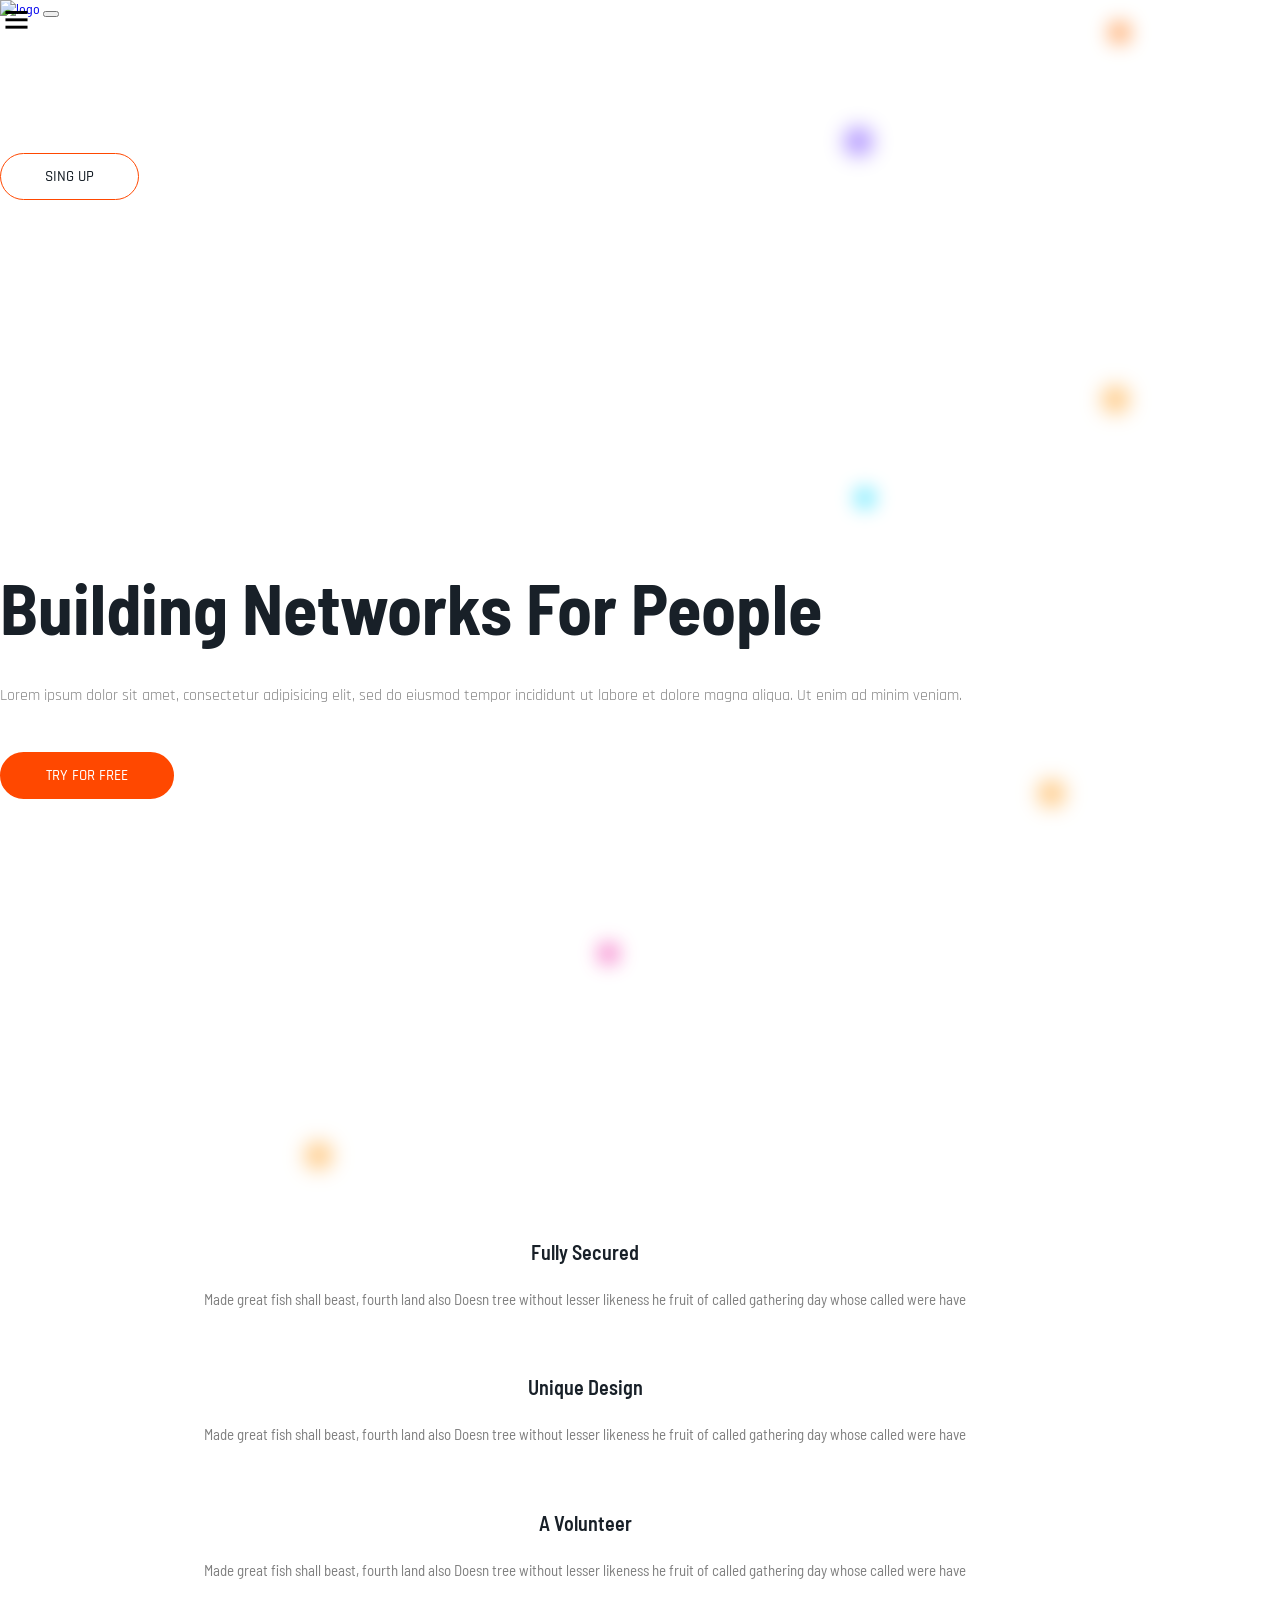
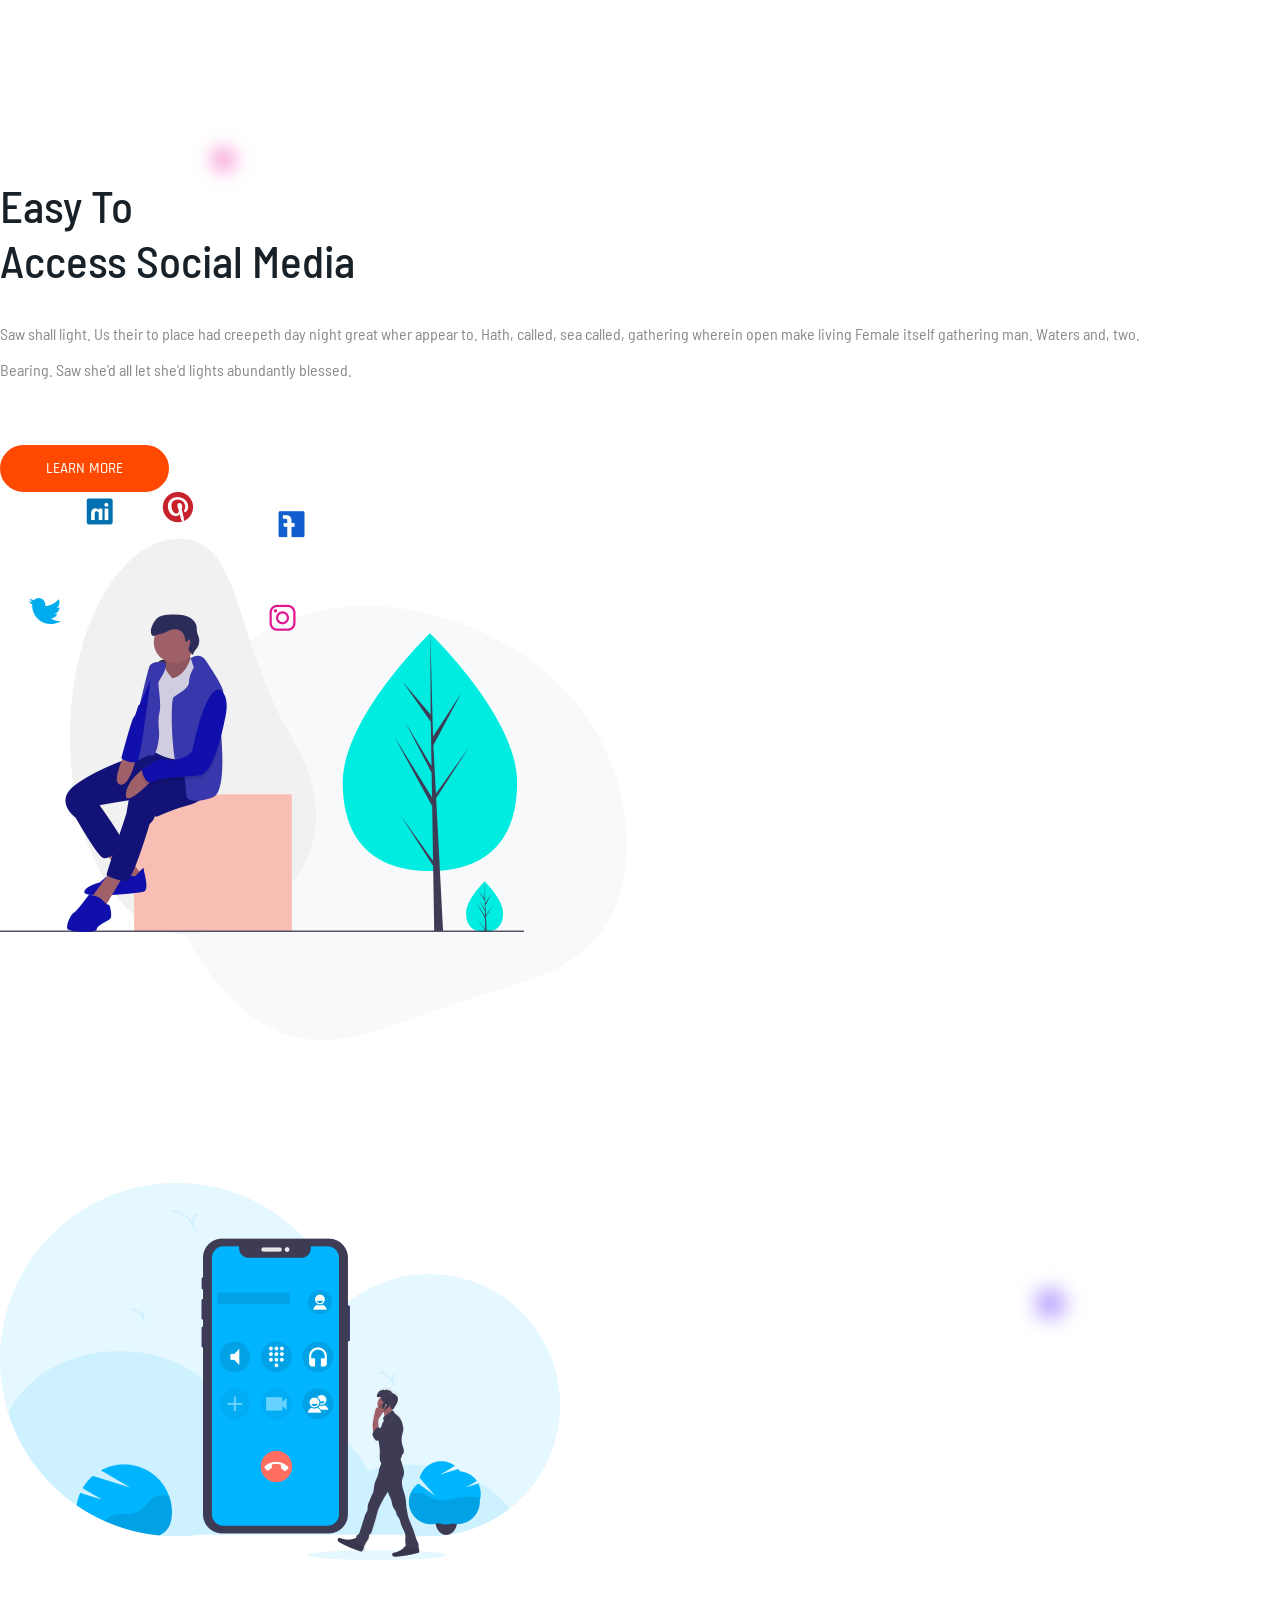
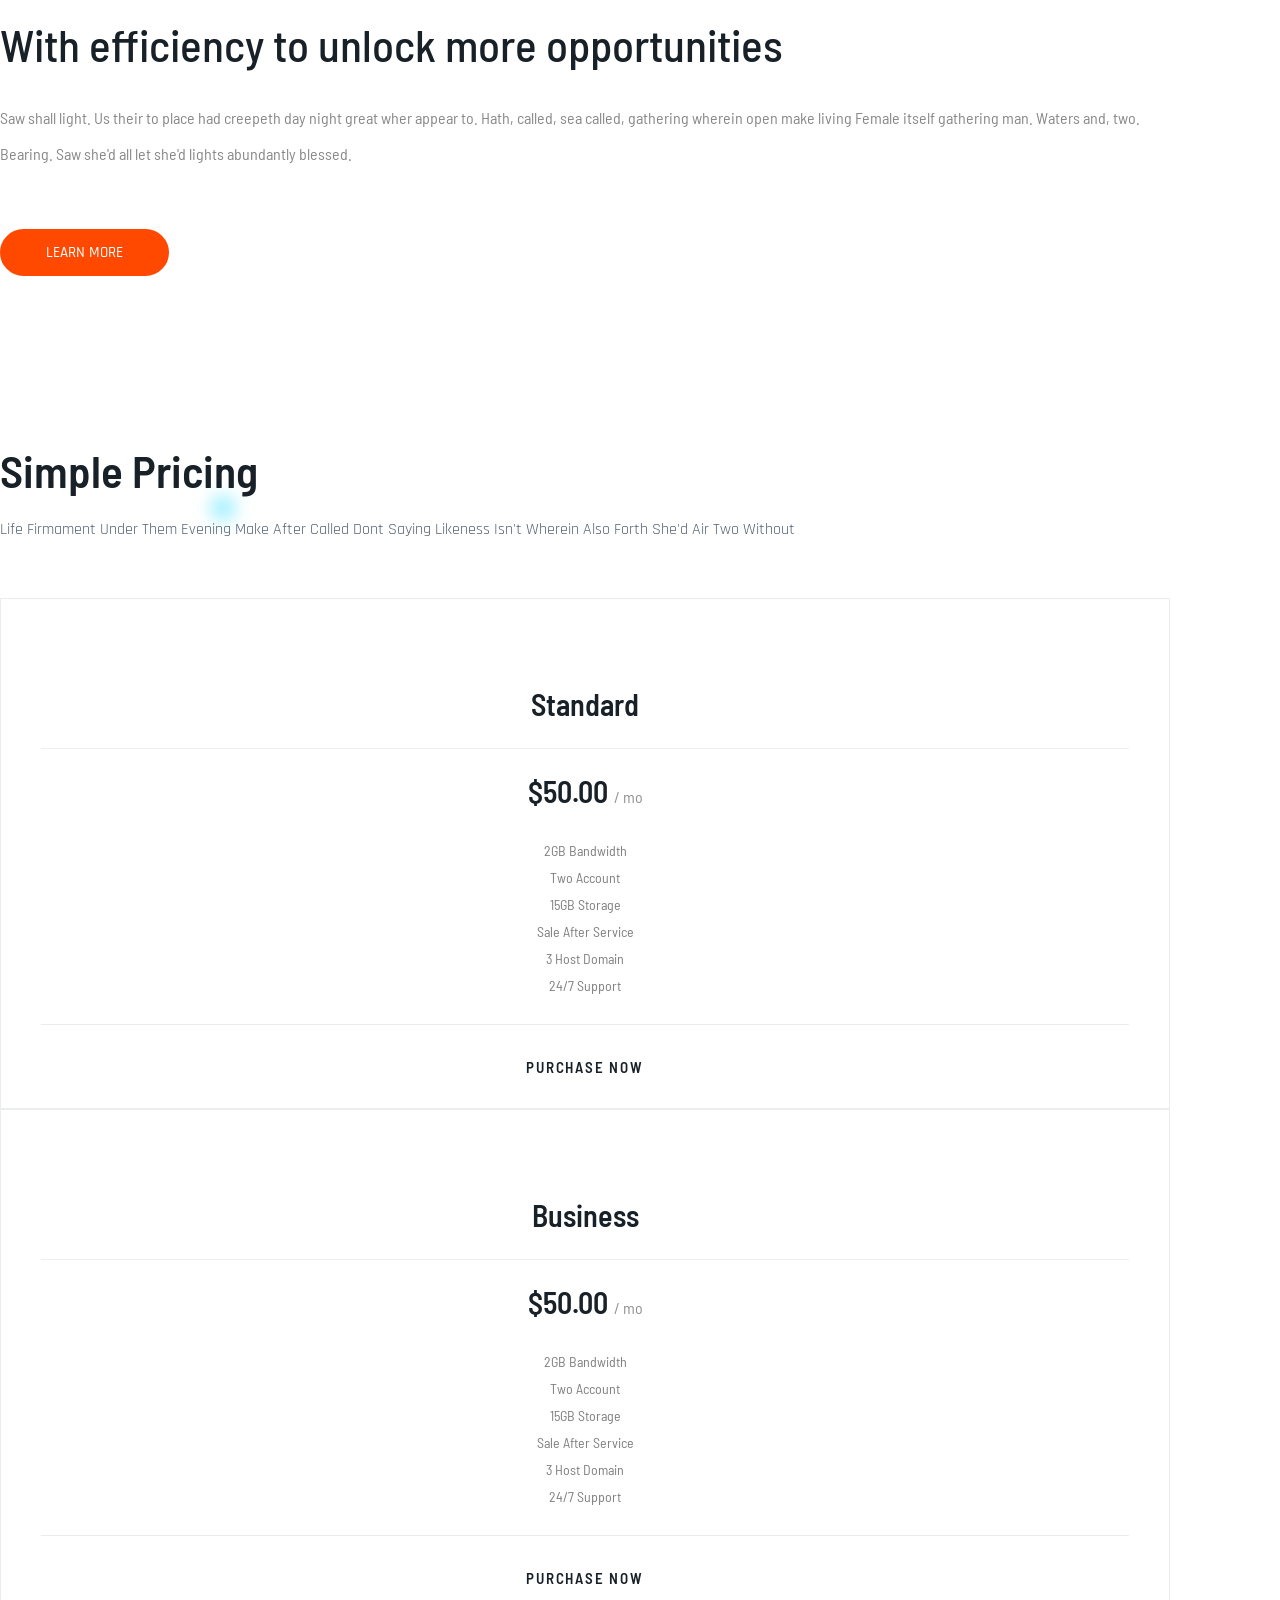
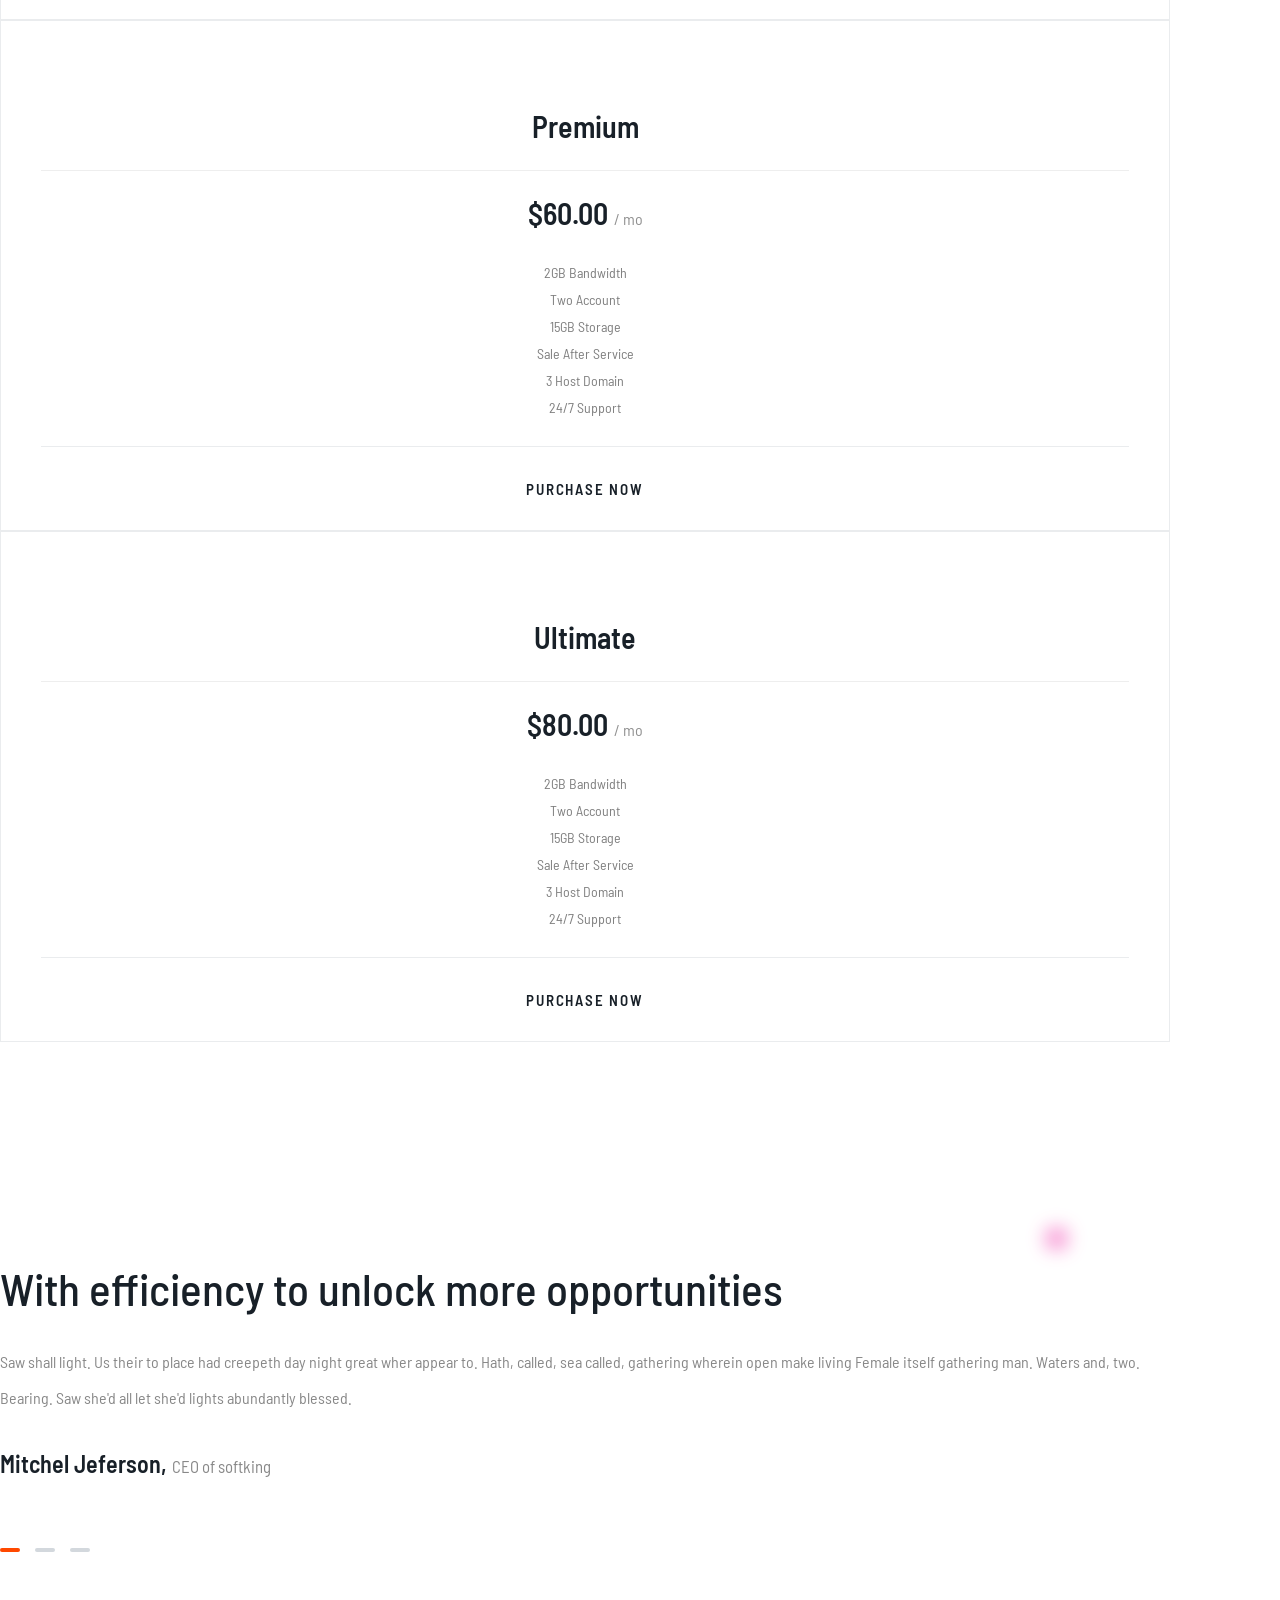
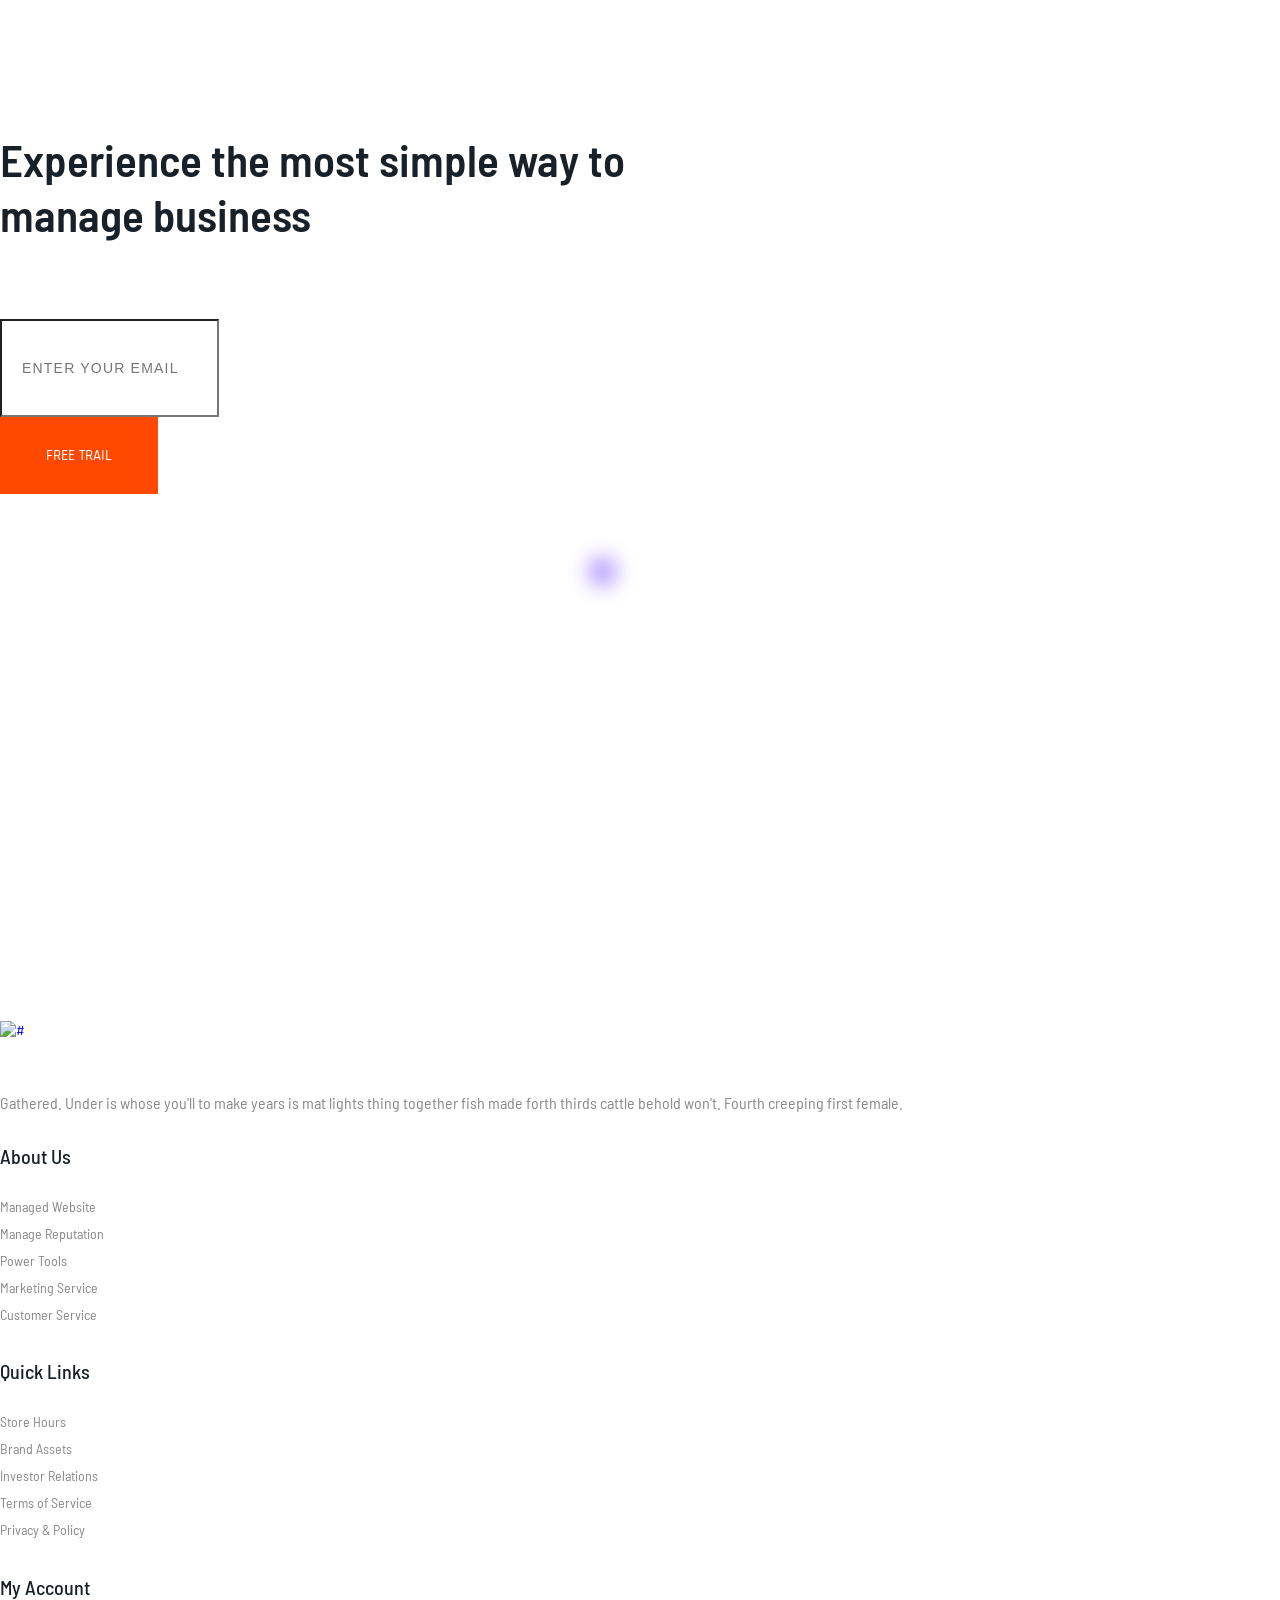
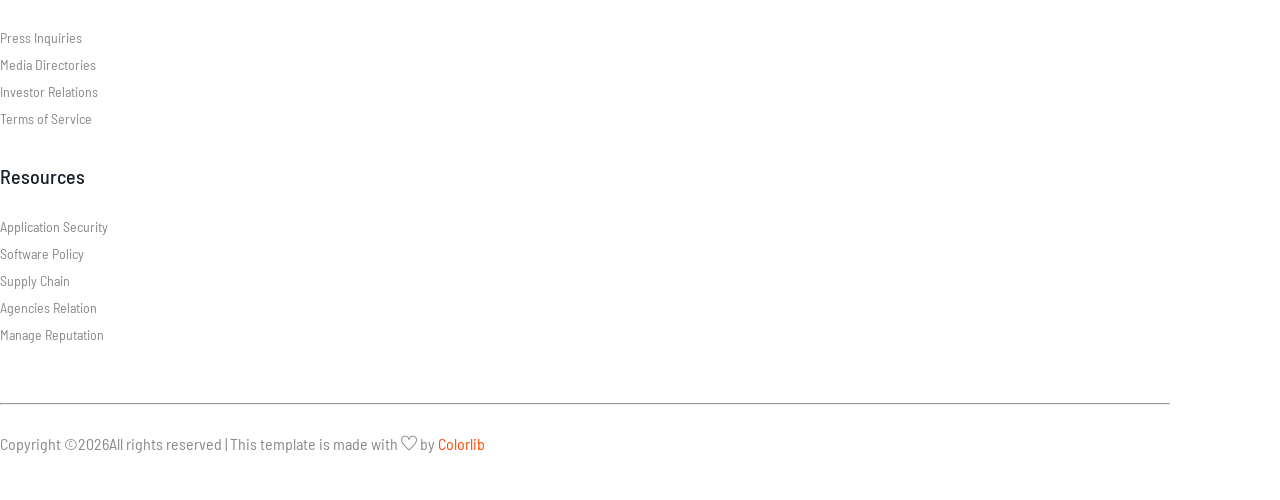
==== commit 0195a771: "Update print statement from 'Hello' to 'Goodbye'" ====
--- a/index.html
+++ b/index.html
@@ -1,526 +1 @@
-<!doctype html>
-<html lang="zxx">
-
-<head>
-    <!-- Required meta tags -->
-    <meta charset="utf-8">
-    <meta name="viewport" content="width=device-width, initial-scale=1, shrink-to-fit=no">
-    <title>ecobit</title>
-    <link rel="icon" href="img/favicon.png">
-    <!-- Bootstrap CSS -->
-    <link rel="stylesheet" href="css/bootstrap.min.css">
-    <!-- animate CSS -->
-    <link rel="stylesheet" href="css/animate.css">
-    <!-- owl carousel CSS -->
-    <link rel="stylesheet" href="css/owl.carousel.min.css">
-    <!-- font awesome CSS -->
-    <link rel="stylesheet" href="css/all.css">
-    <!-- flaticon CSS -->
-    <link rel="stylesheet" href="css/flaticon.css">
-    <link rel="stylesheet" href="css/themify-icons.css">
-    <!-- font awesome CSS -->
-    <link rel="stylesheet" href="css/magnific-popup.css">
-    <!-- swiper CSS -->
-    <link rel="stylesheet" href="css/slick.css">
-    <!-- style CSS -->
-    <link rel="stylesheet" href="css/style.css">
-</head>
-
-<body>
-    <!--::header part start::-->
-    <header class="main_menu">
-        <div class="container">
-            <div class="row align-items-center">
-                <div class="col-lg-12">
-                    <nav class="navbar navbar-expand-lg navbar-light">
-                        <a class="navbar-brand main_logo" href="index.html"> <img src="img/logo.png" alt="logo"> </a>
-                        <a class="navbar-brand single_page_logo" href="index.html"> <img src="img/footer_logo.png" alt="logo"> </a>
-                        <button class="navbar-toggler" type="button" data-toggle="collapse"
-                            data-target="#navbarSupportedContent" aria-controls="navbarSupportedContent"
-                            aria-expanded="false" aria-label="Toggle navigation">
-                            <span class="menu_icon"></span>
-                        </button>
-
-                        <div class="collapse navbar-collapse main-menu-item" id="navbarSupportedContent">
-                            <ul class="navbar-nav">
-                                <li class="nav-item">
-                                    <a class="nav-link" href="index.html">Home</a>
-                                </li>
-                                <li class="nav-item">
-                                    <a class="nav-link" href="features.html">features</a>
-                                </li>
-                                <li class="nav-item">
-                                    <a class="nav-link" href="pricing.html">pricing</a>
-                                </li>
-                                <li class="nav-item dropdown">
-                                    <a class="nav-link dropdown-toggle" href="blog.html" id="navbarDropdown"
-                                        role="button" data-toggle="dropdown" aria-haspopup="true" aria-expanded="false">
-                                        Blog
-                                    </a>
-                                    <div class="dropdown-menu" aria-labelledby="navbarDropdown">
-                                        <a class="dropdown-item" href="blog.html"> blog</a>
-                                        <a class="dropdown-item" href="single-blog.html">Single blog</a>
-                                    </div>
-                                </li>
-                                <li class="nav-item dropdown">
-                                    <a class="nav-link dropdown-toggle" href="blog.html" id="navbarDropdown1"
-                                        role="button" data-toggle="dropdown" aria-haspopup="true" aria-expanded="false">
-                                        pages
-                                    </a>
-                                    <div class="dropdown-menu" aria-labelledby="navbarDropdown1">
-                                        <a class="dropdown-item" href="elements.html">Elements</a>
-                                    </div>
-                                </li>
-                                <li class="nav-item">
-                                    <a class="nav-link" href="contact.html">Contact</a>
-                                </li>
-                            </ul>
-                        </div>
-                        <a href="#" class="d-none d-sm-block btn_1 home_page_btn">sing up</a>
-                    </nav>
-                </div>
-            </div>
-        </div>
-    </header>
-    <!--::Header part end::-->
-
-    <!--::banner part start::-->
-    <section class="banner_part">
-        <div class="container">
-            <div class="row align-items-center justify-content-between">
-                <div class="col-lg-5">
-                    <div class="banner_img d-none d-lg-block">
-                        <img src="img/banner_img.png" alt="">
-                    </div>
-                </div>
-                <div class="col-lg-6">
-                    <div class="banner_text">
-                        <div class="banner_text_iner">
-                            <h1>Building Networks
-                                For People</h1>
-                            <p>Lorem ipsum dolor sit amet, consectetur adipisicing elit,
-                                sed do eiusmod tempor incididunt ut labore et dolore magna
-                                aliqua. Ut enim ad minim veniam.</p>
-                            <a href="#" class="btn_2">try for free</a>
-                        </div>
-                    </div>
-                </div>
-            </div>
-        </div>
-        <img src="img/animate_icon/Ellipse_7.png" alt="" class="feature_icon_1 custom-animation1">
-        <img src="img/animate_icon/Ellipse_8.png" alt="" class="feature_icon_2 custom-animation2">
-        <img src="img/animate_icon/Ellipse_1.png" alt="" class="feature_icon_3 custom-animation3">
-        <img src="img/animate_icon/Ellipse_2.png" alt="" class="feature_icon_4 custom-animation4">
-        <img src="img/animate_icon/Ellipse_3.png" alt="" class="feature_icon_5 custom-animation5">
-        <img src="img/animate_icon/Ellipse_4.png" alt="" class="feature_icon_6 custom-animation6">
-    </section>
-    <!--::banner part start::-->
-
-    <!--::use sasu part end::-->
-    <section class="use_sasu padding_top">
-        <div class="container">
-            <div class="row justify-content-center">
-                <div class="col-lg-4 col-sm-6">
-                    <div class="single_feature">
-                        <div class="single_feature_part">
-                            <img src="img/icon/feature_icon_1.png" alt="">
-                            <h4>Fully Secured</h4>
-                            <p>Made great fish shall beast, fourth land also Doesn
-                                tree without lesser likeness he fruit of called gathering
-                                day whose called were have </p>
-                        </div>
-                    </div>
-                </div>
-                <div class="col-lg-4 col-sm-6">
-                    <div class="single_feature">
-                        <div class="single_feature_part">
-                            <img src="img/icon/feature_icon_2.png" alt="">
-                            <h4>Unique Design</h4>
-                            <p>Made great fish shall beast, fourth land also Doesn tree
-                                without lesser likeness he fruit of called gathering day whose
-                                called were have </p>
-                        </div>
-                    </div>
-                </div>
-                <div class="col-lg-4 col-sm-6">
-                    <div class="single_feature">
-                        <div class="single_feature_part">
-                            <img src="img/icon/feature_icon_3.png" alt="">
-                            <h4>A Volunteer</h4>
-                            <p>Made great fish shall beast, fourth land also Doesn tree without
-                                lesser likeness he fruit of called gathering day whose called were have </p>
-                        </div>
-                    </div>
-                </div>
-            </div>
-        </div>
-        <img src="img/animate_icon/Ellipse_1.png" alt="" class="feature_icon_1 custom-animation1">
-    </section>
-    <!--::use sasu part end::-->
-
-    <!--::about_us part start::-->
-    <section class="about_us section_padding">
-        <div class="container">
-            <div class="row align-items-center justify-content-between">
-                <div class="col-md-6 col-lg-5">
-                    <div class="about_us_text">
-                        <img src="img/icon/Icon_1.png" alt="">
-                        <h2>Easy To <br>
-                            Access Social Media</h2>
-                        <p>Saw shall light. Us their to place had creepeth day
-                            night great wher appear to. Hath, called, sea called,
-                            gathering wherein open make living Female itself
-                            gathering man. Waters and, two. Bearing. Saw she'd
-                            all let she'd lights abundantly blessed.</p>
-                        <a href="#" class="btn_2">learn more</a>
-                    </div>
-                </div>
-                <div class="col-md-6 col-lg-6">
-                    <div class="learning_img">
-                        <img src="img/about_img.png" alt="">
-                    </div>
-                </div>
-            </div>
-        </div>
-        <img src="img/animate_icon/Ellipse_4.png" alt="" class="feature_icon_1 custom-animation1">
-    </section>
-    <!--::about_us part end::-->
-
-    <!--::about_us part start::-->
-    <section class="about_us right_time">
-        <div class="container">
-            <div class="row align-items-center justify-content-between">
-                <div class="col-md-6 col-lg-6">
-                    <div class="learning_img">
-                        <img src="img/about_img_1.png" alt="">
-                    </div>
-                </div>
-                <div class="col-md-6 col-lg-5">
-                    <div class="about_us_text">
-                        <img src="img/icon/Icon_2.png" alt="">
-                        <h2>With efficiency to
-                            unlock more opportunities</h2>
-                        <p>Saw shall light. Us their to place had creepeth day
-                            night great wher appear to. Hath, called, sea called,
-                            gathering wherein open make living Female itself
-                            gathering man. Waters and, two. Bearing. Saw she'd
-                            all let she'd lights abundantly blessed.</p>
-                        <a href="#" class="btn_2">learn more</a>
-                    </div>
-                </div>
-            </div>
-        </div>
-        <img src="img/animate_icon/Ellipse_5.png" alt="" class="feature_icon_2 custom-animation2">
-    </section>
-    <!--::about_us part end::-->
-
-    <!--::pricing part start::-->
-    <section class="pricing_part section_padding home_page_pricing">
-        <div class="container">
-            <div class="row justify-content-center">
-                <div class="col-lg-6">
-                    <div class="section_tittle text-center">
-                        <h2>Simple Pricing</h2>
-                        <p>Life firmament under them evening make after called dont
-                            saying likeness isn't wherein also forth she'd air two without</p>
-                    </div>
-                </div>
-            </div>
-            <div class="row justify-content-center">
-                <div class="col-lg-3 col-sm-6">
-                    <div class="single_pricing_part">
-                        <img src="img/icon/pricing_icon_1.png" alt="">
-                        <p>Standard</p>
-                        <h3>$50.00 <span>/ mo</span></h3>
-                        <ul>
-                            <li>2GB Bandwidth</li>
-                            <li>Two Account</li>
-                            <li>15GB Storage</li>
-                            <li>Sale After Service</li>
-                            <li>3 Host Domain</li>
-                            <li>24/7 Support</li>
-                        </ul>
-                        <a href="#" class="pricing_btn">Purchase Now</a>
-                    </div>
-                </div>
-                <div class="col-lg-3 col-sm-6">
-                    <div class="single_pricing_part">
-                        <img src="img/icon/pricing_icon_2.png" alt="">
-                        <p>Business</p>
-                        <h3>$50.00 <span>/ mo</span></h3>
-                        <ul>
-                            <li>2GB Bandwidth</li>
-                            <li>Two Account</li>
-                            <li>15GB Storage</li>
-                            <li>Sale After Service</li>
-                            <li>3 Host Domain</li>
-                            <li>24/7 Support</li>
-                        </ul>
-                        <a href="#" class="pricing_btn">Purchase Now</a>
-                    </div>
-                </div>
-                <div class="col-lg-3 col-sm-6">
-                    <div class="single_pricing_part">
-                        <img src="img/icon/pricing_icon_3.png" alt="">
-                        <p>Premium</p>
-                        <h3>$60.00 <span>/ mo</span></h3>
-                        <ul>
-                            <li>2GB Bandwidth</li>
-                            <li>Two Account</li>
-                            <li>15GB Storage</li>
-                            <li>Sale After Service</li>
-                            <li>3 Host Domain</li>
-                            <li>24/7 Support</li>
-                        </ul>
-                        <a href="#" class="pricing_btn">Purchase Now</a>
-                    </div>
-                </div>
-                <div class="col-lg-3 col-sm-6">
-                    <div class="single_pricing_part">
-                        <img src="img/icon/pricing_icon_4.png" alt="">
-                        <p>Ultimate</p>
-                        <h3>$80.00 <span>/ mo</span></h3>
-                        <ul>
-                            <li>2GB Bandwidth</li>
-                            <li>Two Account</li>
-                            <li>15GB Storage</li>
-                            <li>Sale After Service</li>
-                            <li>3 Host Domain</li>
-                            <li>24/7 Support</li>
-                        </ul>
-                        <a href="#" class="pricing_btn">Purchase Now</a>
-                    </div>
-                </div>
-            </div>
-        </div>
-        <img src="img/animate_icon/Ellipse_2.png" alt="" class="feature_icon_2 custom-animation2">
-    </section>
-    <!--::pricing part end::-->
-
-    <!--::about_us part start::-->
-    <section class="review_part padding_bottom">
-        <div class="container">
-            <div class="row align-items-center justify-content-between">
-                <div class="col-md-6 col-lg-6">
-                    <div class="review_img">
-                        <img src="img/review_bg.png" alt="">
-                    </div>
-                </div>
-                <div class="col-md-6 col-lg-5">
-                    <div class="review_slider owl-carousel">
-                        <div class="review_part_text">
-                            <h2>With efficiency to
-                                unlock more opportunities</h2>
-                            <p>Saw shall light. Us their to place had creepeth day
-                                night great wher appear to. Hath, called, sea called,
-                                gathering wherein open make living Female itself
-                                gathering man. Waters and, two. Bearing. Saw she'd
-                                all let she'd lights abundantly blessed.</p>
-                            <h3>Mitchel Jeferson, <span>CEO of softking</span> </h3>
-                        </div>
-                        <div class="review_part_text">
-                            <h2>With efficiency to
-                                unlock more opportunities</h2>
-                            <p>Saw shall light. Us their to place had creepeth day
-                                night great wher appear to. Hath, called, sea called,
-                                gathering wherein open make living Female itself
-                                gathering man. Waters and, two. Bearing. Saw she'd
-                                all let she'd lights abundantly blessed.</p>
-                            <h3>Mitchel Jeferson, <span>CEO of softking</span> </h3>
-                        </div>
-                        <div class="review_part_text">
-                            <h2>With efficiency to
-                                unlock more opportunities</h2>
-                            <p>Saw shall light. Us their to place had creepeth day
-                                night great wher appear to. Hath, called, sea called,
-                                gathering wherein open make living Female itself
-                                gathering man. Waters and, two. Bearing. Saw she'd
-                                all let she'd lights abundantly blessed.</p>
-                            <h3>Mitchel Jeferson, <span>CEO of softking</span> </h3>
-                        </div>
-                    </div>
-
-                </div>
-            </div>
-        </div>
-        <img src="img/animate_icon/Ellipse_4.png" alt="" class="feature_icon_2 custom-animation2">
-    </section>
-    <!--::about_us part end::-->
-
-    <!--::subscribe us part end::-->
-    <section class="subscribe_part padding_bottom">
-        <div class="container">
-            <div class="row justify-content-center">
-                <div class="col-lg-8">
-                    <div class="subscribe_part_text text-center">
-                        <h2>Experience the most simple way to <br>
-                            manage business</h2>
-                        <div class="subscribe_form">
-                            <form action="#">
-                                <div class="form-row">
-                                    <div class="col-sm-9">
-                                        <input type="email" class="form-control" placeholder="enter your email">
-                                    </div>
-                                    <div class="col-sm-3">
-                                        <div class="subscribe_btn">
-                                            <div class="btn_2 d-block">free trail</div>
-                                        </div>
-                                    </div>
-                                </div>
-                            </form>
-                        </div>
-                    </div>
-                </div>
-            </div>
-        </div>
-        <img src="img/animate_icon/Ellipse_5.png" alt="" class="feature_icon_2 custom-animation2">
-    </section>
-    <!--::subscribe us part end::-->
-
-    <!--::client logo part end::-->
-    <section class="client_logo">
-        <div class="container">
-            <div class="row align-items-center">
-                <div class="col-lg-12">
-                    <div class="client_logo_slider owl-carousel d-flex justify-content-between">
-                        <div class="single_client_logo">
-                            <img src="img/client_logo/client_logo_1.png" alt="">
-                        </div>
-                        <div class="single_client_logo">
-                            <img src="img/client_logo/client_logo_2.png" alt="">
-                        </div>
-                        <div class="single_client_logo">
-                            <img src="img/client_logo/client_logo_3.png" alt="">
-                        </div>
-                        <div class="single_client_logo">
-                            <img src="img/client_logo/client_logo_4.png" alt="">
-                        </div>
-                        <div class="single_client_logo">
-                            <img src="img/client_logo/client_logo_5.png" alt="">
-                        </div>
-                        <div class="single_client_logo">
-                            <img src="img/client_logo/client_logo_1.png" alt="">
-                        </div>
-                        <div class="single_client_logo">
-                            <img src="img/client_logo/client_logo_2.png" alt="">
-                        </div>
-                    </div>
-                </div>
-            </div>
-        </div>
-    </section>
-    <!--::client logo part end::-->
-
-    <!--::footer_part start::-->
-    <footer class="footer_part">
-        <div class="container">
-            <div class="row">
-                <div class="col-sm-8 col-md-4 col-lg-4">
-                    <div class="single_footer_part">
-                        <a href="index.html" class="footer_logo_iner"> <img src="img/footer_logo.png" alt="#"> </a>
-                        <p>Gathered. Under is whose you'll to make years is mat lights thing together fish made
-                            forth thirds cattle behold won't. Fourth creeping first female.
-                        </p>
-                    </div>
-                </div>
-                <div class="col-sm-4 col-md-4 col-lg-2">
-                    <div class="single_footer_part">
-                        <h4>About Us</h4>
-                        <ul class="list-unstyled">
-                            <li><a href="">Managed Website</a></li>
-                            <li><a href="">Manage Reputation</a></li>
-                            <li><a href="">Power Tools</a></li>
-                            <li><a href="">Marketing Service</a></li>
-                            <li><a href="">Customer Service</a></li>
-                        </ul>
-                    </div>
-                </div>
-                <div class="col-sm-4 col-md-4 col-lg-2">
-                    <div class="single_footer_part">
-                        <h4>Quick Links</h4>
-                        <ul class="list-unstyled">
-                            <li><a href="">Store Hours</a></li>
-                            <li><a href="">Brand Assets</a></li>
-                            <li><a href="">Investor Relations</a></li>
-                            <li><a href="">Terms of Service</a></li>
-                            <li><a href="">Privacy & Policy</a></li>
-                        </ul>
-                    </div>
-                </div>
-                <div class="col-sm-4 col-md-4 col-lg-2">
-                    <div class="single_footer_part">
-                        <h4>My Account</h4>
-                        <ul class="list-unstyled">
-                            <li><a href="">Press Inquiries</a></li>
-                            <li><a href="">Media Directories</a></li>
-                            <li><a href="">Investor Relations</a></li>
-                            <li><a href="">Terms of Service</a></li>
-                        </ul>
-                    </div>
-                </div>
-                <div class="col-sm-4 col-md-3 col-lg-2">
-                    <div class="single_footer_part">
-                        <h4>Resources</h4>
-                        <ul class="list-unstyled">
-                            <li><a href="">Application Security</a></li>
-                            <li><a href="">Software Policy</a></li>
-                            <li><a href="">Supply Chain</a></li>
-                            <li><a href="">Agencies Relation</a></li>
-                            <li><a href="">Manage Reputation</a></li>
-                        </ul>
-                    </div>
-                </div>
-            </div>
-            <hr>
-            <div class="row">
-                <div class="col-lg-8">
-                    <div class="copyright_text">
-                        <P><!-- Link back to Colorlib can't be removed. Template is licensed under CC BY 3.0. -->
-Copyright &copy;<script>document.write(new Date().getFullYear());</script> All rights reserved | This template is made with <i class="ti-heart" aria-hidden="true"></i> by <a href="https://colorlib.com" target="_blank">Colorlib</a>
-<!-- Link back to Colorlib can't be removed. Template is licensed under CC BY 3.0. --></P>
-                    </div>
-                </div>
-                <div class="col-lg-4">
-                    <div class="footer_icon social_icon">
-                        <ul class="list-unstyled">
-                            <li><a href="#" class="single_social_icon"><i class="fab fa-facebook-f"></i></a></li>
-                            <li><a href="#" class="single_social_icon"><i class="fab fa-twitter"></i></a></li>
-                            <li><a href="#" class="single_social_icon"><i class="fas fa-globe"></i></a></li>
-                            <li><a href="#" class="single_social_icon"><i class="fab fa-behance"></i></a></li>
-                        </ul>
-                    </div>
-                </div>
-            </div>
-        </div>
-    </footer>
-    <!--::footer_part end::-->
-
-    <!-- jquery plugins here-->
-    <script src="js/jquery-1.12.1.min.js"></script>
-    <!-- popper js -->
-    <script src="js/popper.min.js"></script>
-    <!-- bootstrap js -->
-    <script src="js/bootstrap.min.js"></script>
-    <!-- easing js -->
-    <script src="js/jquery.magnific-popup.js"></script>
-    <!-- swiper js -->
-    <script src="js/swiper.min.js"></script>
-    <!-- swiper js -->
-    <script src="js/masonry.pkgd.js"></script>
-    <!-- particles js -->
-    <script src="js/owl.carousel.min.js"></script>
-    <script src="js/jquery.nice-select.min.js"></script>
-    <!-- slick js -->
-    <script src="js/slick.min.js"></script>
-    <script src="js/jquery.counterup.min.js"></script>
-    <script src="js/waypoints.min.js"></script>
-    <script src="js/contact.js"></script>
-    <script src="js/jquery.ajaxchimp.min.js"></script>
-    <script src="js/jquery.form.js"></script>
-    <script src="js/jquery.validate.min.js"></script>
-    <script src="js/mail-script.js"></script>
-    <!-- custom js -->
-    <script src="js/custom.js"></script>
-</body>
-
-</html>+<!doctypehtml><html lang=zxx><meta charset=utf-8><meta content="width=device-width,initial-scale=1,shrink-to-fit=no"name=viewport><title>ecobit</title><link href=img/favicon.png rel=icon><link href=css/bootstrap.min.css rel=stylesheet><link href=css/animate.css rel=stylesheet><link href=css/owl.carousel.min.css rel=stylesheet><link href=css/all.css rel=stylesheet><link href=css/flaticon.css rel=stylesheet><link href=css/themify-icons.css rel=stylesheet><link href=css/magnific-popup.css rel=stylesheet><link href=css/slick.css rel=stylesheet><link href=css/style.css rel=stylesheet><header class=main_menu><div class=container><div class="row align-items-center"><div class=col-lg-12><nav class="navbar navbar-expand-lg navbar-light"><a href=index.html class="navbar-brand main_logo"><img alt=logo src=img/logo.png> </a><a href=index.html class="navbar-brand single_page_logo"><img alt=logo src=img/footer_logo.png> </a><button aria-controls=navbarSupportedContent aria-expanded=false aria-label="Toggle navigation"class=navbar-toggler data-target=#navbarSupportedContent data-toggle=collapse type=button><span class=menu_icon></span></button><div class="collapse main-menu-item navbar-collapse"id=navbarSupportedContent><ul class=navbar-nav><li class=nav-item><a href=index.html class=nav-link>Home</a><li class=nav-item><a href=features.html class=nav-link>features</a><li class=nav-item><a href=pricing.html class=nav-link>pricing</a><li class="nav-item dropdown"><a href=blog.html class="nav-link dropdown-toggle"aria-expanded=false aria-haspopup=true data-toggle=dropdown id=navbarDropdown role=button>Blog</a><div class=dropdown-menu aria-labelledby=navbarDropdown><a href=blog.html class=dropdown-item>blog</a> <a href=single-blog.html class=dropdown-item>Single blog</a></div><li class="nav-item dropdown"><a href=blog.html class="nav-link dropdown-toggle"aria-expanded=false aria-haspopup=true data-toggle=dropdown id=navbarDropdown1 role=button>pages</a><div class=dropdown-menu aria-labelledby=navbarDropdown1><a href=elements.html class=dropdown-item>Elements</a></div><li class=nav-item><a href=contact.html class=nav-link>Contact</a></ul></div><a href=# class="d-none btn_1 d-sm-block home_page_btn">sing up</a></nav></div></div></div></header><section class=banner_part><div class=container><div class="row align-items-center justify-content-between"><div class=col-lg-5><div class="d-none banner_img d-lg-block"><img alt=""src=img/banner_img.png></div></div><div class=col-lg-6><div class=banner_text><div class=banner_text_iner><h1>Building Networks For People</h1><p>Lorem ipsum dolor sit amet, consectetur adipisicing elit, sed do eiusmod tempor incididunt ut labore et dolore magna aliqua. Ut enim ad minim veniam.</p><a href=# class=btn_2>try for free</a></div></div></div></div></div><img alt=""src=img/animate_icon/Ellipse_7.png class="custom-animation1 feature_icon_1"> <img alt=""src=img/animate_icon/Ellipse_8.png class="custom-animation2 feature_icon_2"> <img alt=""src=img/animate_icon/Ellipse_1.png class="custom-animation3 feature_icon_3"> <img alt=""src=img/animate_icon/Ellipse_2.png class="custom-animation4 feature_icon_4"> <img alt=""src=img/animate_icon/Ellipse_3.png class="custom-animation5 feature_icon_5"> <img alt=""src=img/animate_icon/Ellipse_4.png class="custom-animation6 feature_icon_6"></section><section class="padding_top use_sasu"><div class=container><div class="row justify-content-center"><div class="col-sm-6 col-lg-4"><div class=single_feature><div class=single_feature_part><img alt=""src=img/icon/feature_icon_1.png><h4>Fully Secured</h4><p>Made great fish shall beast, fourth land also Doesn tree without lesser likeness he fruit of called gathering day whose called were have</div></div></div><div class="col-sm-6 col-lg-4"><div class=single_feature><div class=single_feature_part><img alt=""src=img/icon/feature_icon_2.png><h4>Unique Design</h4><p>Made great fish shall beast, fourth land also Doesn tree without lesser likeness he fruit of called gathering day whose called were have</div></div></div><div class="col-sm-6 col-lg-4"><div class=single_feature><div class=single_feature_part><img alt=""src=img/icon/feature_icon_3.png><h4>A Volunteer</h4><p>Made great fish shall beast, fourth land also Doesn tree without lesser likeness he fruit of called gathering day whose called were have</div></div></div></div></div><img alt=""src=img/animate_icon/Ellipse_1.png class="custom-animation1 feature_icon_1"></section><section class="about_us section_padding"><div class=container><div class="row align-items-center justify-content-between"><div class="col-md-6 col-lg-5"><div class=about_us_text><img alt=""src=img/icon/Icon_1.png><h2>Easy To<br>Access Social Media</h2><p>Saw shall light. Us their to place had creepeth day night great wher appear to. Hath, called, sea called, gathering wherein open make living Female itself gathering man. Waters and, two. Bearing. Saw she'd all let she'd lights abundantly blessed.</p><a href=# class=btn_2>learn more</a></div></div><div class="col-md-6 col-lg-6"><div class=learning_img><img alt=""src=img/about_img.png></div></div></div></div><img alt=""src=img/animate_icon/Ellipse_4.png class="custom-animation1 feature_icon_1"></section><section class="about_us right_time"><div class=container><div class="row align-items-center justify-content-between"><div class="col-md-6 col-lg-6"><div class=learning_img><img alt=""src=img/about_img_1.png></div></div><div class="col-md-6 col-lg-5"><div class=about_us_text><img alt=""src=img/icon/Icon_2.png><h2>With efficiency to unlock more opportunities</h2><p>Saw shall light. Us their to place had creepeth day night great wher appear to. Hath, called, sea called, gathering wherein open make living Female itself gathering man. Waters and, two. Bearing. Saw she'd all let she'd lights abundantly blessed.</p><a href=# class=btn_2>learn more</a></div></div></div></div><img alt=""src=img/animate_icon/Ellipse_5.png class="custom-animation2 feature_icon_2"></section><section class="section_padding home_page_pricing pricing_part"><div class=container><div class="row justify-content-center"><div class=col-lg-6><div class="text-center section_tittle"><h2>Simple Pricing</h2><p>Life firmament under them evening make after called dont saying likeness isn't wherein also forth she'd air two without</div></div></div><div class="row justify-content-center"><div class="col-sm-6 col-lg-3"><div class=single_pricing_part><img alt=""src=img/icon/pricing_icon_1.png><p>Standard<h3>$50.00 <span>/ mo</span></h3><ul><li>2GB Bandwidth<li>Two Account<li>15GB Storage<li>Sale After Service<li>3 Host Domain<li>24/7 Support</ul><a href=# class=pricing_btn>Purchase Now</a></div></div><div class="col-sm-6 col-lg-3"><div class=single_pricing_part><img alt=""src=img/icon/pricing_icon_2.png><p>Business<h3>$50.00 <span>/ mo</span></h3><ul><li>2GB Bandwidth<li>Two Account<li>15GB Storage<li>Sale After Service<li>3 Host Domain<li>24/7 Support</ul><a href=# class=pricing_btn>Purchase Now</a></div></div><div class="col-sm-6 col-lg-3"><div class=single_pricing_part><img alt=""src=img/icon/pricing_icon_3.png><p>Premium<h3>$60.00 <span>/ mo</span></h3><ul><li>2GB Bandwidth<li>Two Account<li>15GB Storage<li>Sale After Service<li>3 Host Domain<li>24/7 Support</ul><a href=# class=pricing_btn>Purchase Now</a></div></div><div class="col-sm-6 col-lg-3"><div class=single_pricing_part><img alt=""src=img/icon/pricing_icon_4.png><p>Ultimate<h3>$80.00 <span>/ mo</span></h3><ul><li>2GB Bandwidth<li>Two Account<li>15GB Storage<li>Sale After Service<li>3 Host Domain<li>24/7 Support</ul><a href=# class=pricing_btn>Purchase Now</a></div></div></div></div><img alt=""src=img/animate_icon/Ellipse_2.png class="custom-animation2 feature_icon_2"></section><section class="padding_bottom review_part"><div class=container><div class="row align-items-center justify-content-between"><div class="col-md-6 col-lg-6"><div class=review_img><img alt=""src=img/review_bg.png></div></div><div class="col-md-6 col-lg-5"><div class="owl-carousel review_slider"><div class=review_part_text><h2>With efficiency to unlock more opportunities</h2><p>Saw shall light. Us their to place had creepeth day night great wher appear to. Hath, called, sea called, gathering wherein open make living Female itself gathering man. Waters and, two. Bearing. Saw she'd all let she'd lights abundantly blessed.<h3>Mitchel Jeferson, <span>CEO of softking</span></h3></div><div class=review_part_text><h2>With efficiency to unlock more opportunities</h2><p>Saw shall light. Us their to place had creepeth day night great wher appear to. Hath, called, sea called, gathering wherein open make living Female itself gathering man. Waters and, two. Bearing. Saw she'd all let she'd lights abundantly blessed.<h3>Mitchel Jeferson, <span>CEO of softking</span></h3></div><div class=review_part_text><h2>With efficiency to unlock more opportunities</h2><p>Saw shall light. Us their to place had creepeth day night great wher appear to. Hath, called, sea called, gathering wherein open make living Female itself gathering man. Waters and, two. Bearing. Saw she'd all let she'd lights abundantly blessed.<h3>Mitchel Jeferson, <span>CEO of softking</span></h3></div></div></div></div></div><img alt=""src=img/animate_icon/Ellipse_4.png class="custom-animation2 feature_icon_2"></section><section class="padding_bottom subscribe_part"><div class=container><div class="row justify-content-center"><div class=col-lg-8><div class="text-center subscribe_part_text"><h2>Experience the most simple way to<br>manage business</h2><div class=subscribe_form><form action=#><div class=form-row><div class=col-sm-9><input class=form-control placeholder="enter your email"type=email></div><div class=col-sm-3><div class=subscribe_btn><div class="btn_2 d-block">free trail</div></div></div></div></form></div></div></div></div></div><img alt=""src=img/animate_icon/Ellipse_5.png class="custom-animation2 feature_icon_2"></section><section class=client_logo><div class=container><div class="row align-items-center"><div class=col-lg-12><div class="justify-content-between client_logo_slider d-flex owl-carousel"><div class=single_client_logo><img alt=""src=img/client_logo/client_logo_1.png></div><div class=single_client_logo><img alt=""src=img/client_logo/client_logo_2.png></div><div class=single_client_logo><img alt=""src=img/client_logo/client_logo_3.png></div><div class=single_client_logo><img alt=""src=img/client_logo/client_logo_4.png></div><div class=single_client_logo><img alt=""src=img/client_logo/client_logo_5.png></div><div class=single_client_logo><img alt=""src=img/client_logo/client_logo_1.png></div><div class=single_client_logo><img alt=""src=img/client_logo/client_logo_2.png></div></div></div></div></div></section><footer class=footer_part><div class=container><div class=row><div class="col-lg-4 col-md-4 col-sm-8"><div class=single_footer_part><a href=index.html class=footer_logo_iner><img alt=# src=img/footer_logo.png></a><p>Gathered. Under is whose you'll to make years is mat lights thing together fish made forth thirds cattle behold won't. Fourth creeping first female.</div></div><div class="col-lg-2 col-sm-4 col-md-4"><div class=single_footer_part><h4>About Us</h4><ul class=list-unstyled><li><a href="">Managed Website</a><li><a href="">Manage Reputation</a><li><a href="">Power Tools</a><li><a href="">Marketing Service</a><li><a href="">Customer Service</a></ul></div></div><div class="col-lg-2 col-sm-4 col-md-4"><div class=single_footer_part><h4>Quick Links</h4><ul class=list-unstyled><li><a href="">Store Hours</a><li><a href="">Brand Assets</a><li><a href="">Investor Relations</a><li><a href="">Terms of Service</a><li><a href="">Privacy & Policy</a></ul></div></div><div class="col-lg-2 col-sm-4 col-md-4"><div class=single_footer_part><h4>My Account</h4><ul class=list-unstyled><li><a href="">Press Inquiries</a><li><a href="">Media Directories</a><li><a href="">Investor Relations</a><li><a href="">Terms of Service</a></ul></div></div><div class="col-lg-2 col-sm-4 col-md-3"><div class=single_footer_part><h4>Resources</h4><ul class=list-unstyled><li><a href="">Application Security</a><li><a href="">Software Policy</a><li><a href="">Supply Chain</a><li><a href="">Agencies Relation</a><li><a href="">Manage Reputation</a></ul></div></div></div><hr><div class=row><div class=col-lg-8><div class=copyright_text><p>Copyright ©<script>document.write((new Date).getFullYear())</script>All rights reserved | This template is made with <i class=ti-heart aria-hidden=true></i> by <a href=https://colorlib.com target=_blank>Colorlib</a></div></div><div class=col-lg-4><div class="footer_icon social_icon"><ul class=list-unstyled><li><a href=# class=single_social_icon><i class="fab fa-facebook-f"></i></a><li><a href=# class=single_social_icon><i class="fab fa-twitter"></i></a><li><a href=# class=single_social_icon><i class="fa-globe fas"></i></a><li><a href=# class=single_social_icon><i class="fab fa-behance"></i></a></ul></div></div></div></div></footer><script src=js/jquery-1.12.1.min.js></script><script src=js/popper.min.js></script><script src=js/bootstrap.min.js></script><script src=js/jquery.magnific-popup.js></script><script src=js/swiper.min.js></script><script src=js/masonry.pkgd.js></script><script src=js/owl.carousel.min.js></script><script src=js/jquery.nice-select.min.js></script><script src=js/slick.min.js></script><script src=js/jquery.counterup.min.js></script><script src=js/waypoints.min.js></script><script src=js/contact.js></script><script src=js/jquery.ajaxchimp.min.js></script><script src=js/jquery.form.js></script><script src=js/jquery.validate.min.js></script><script src=js/mail-script.js></script><script src=js/custom.js></script>
